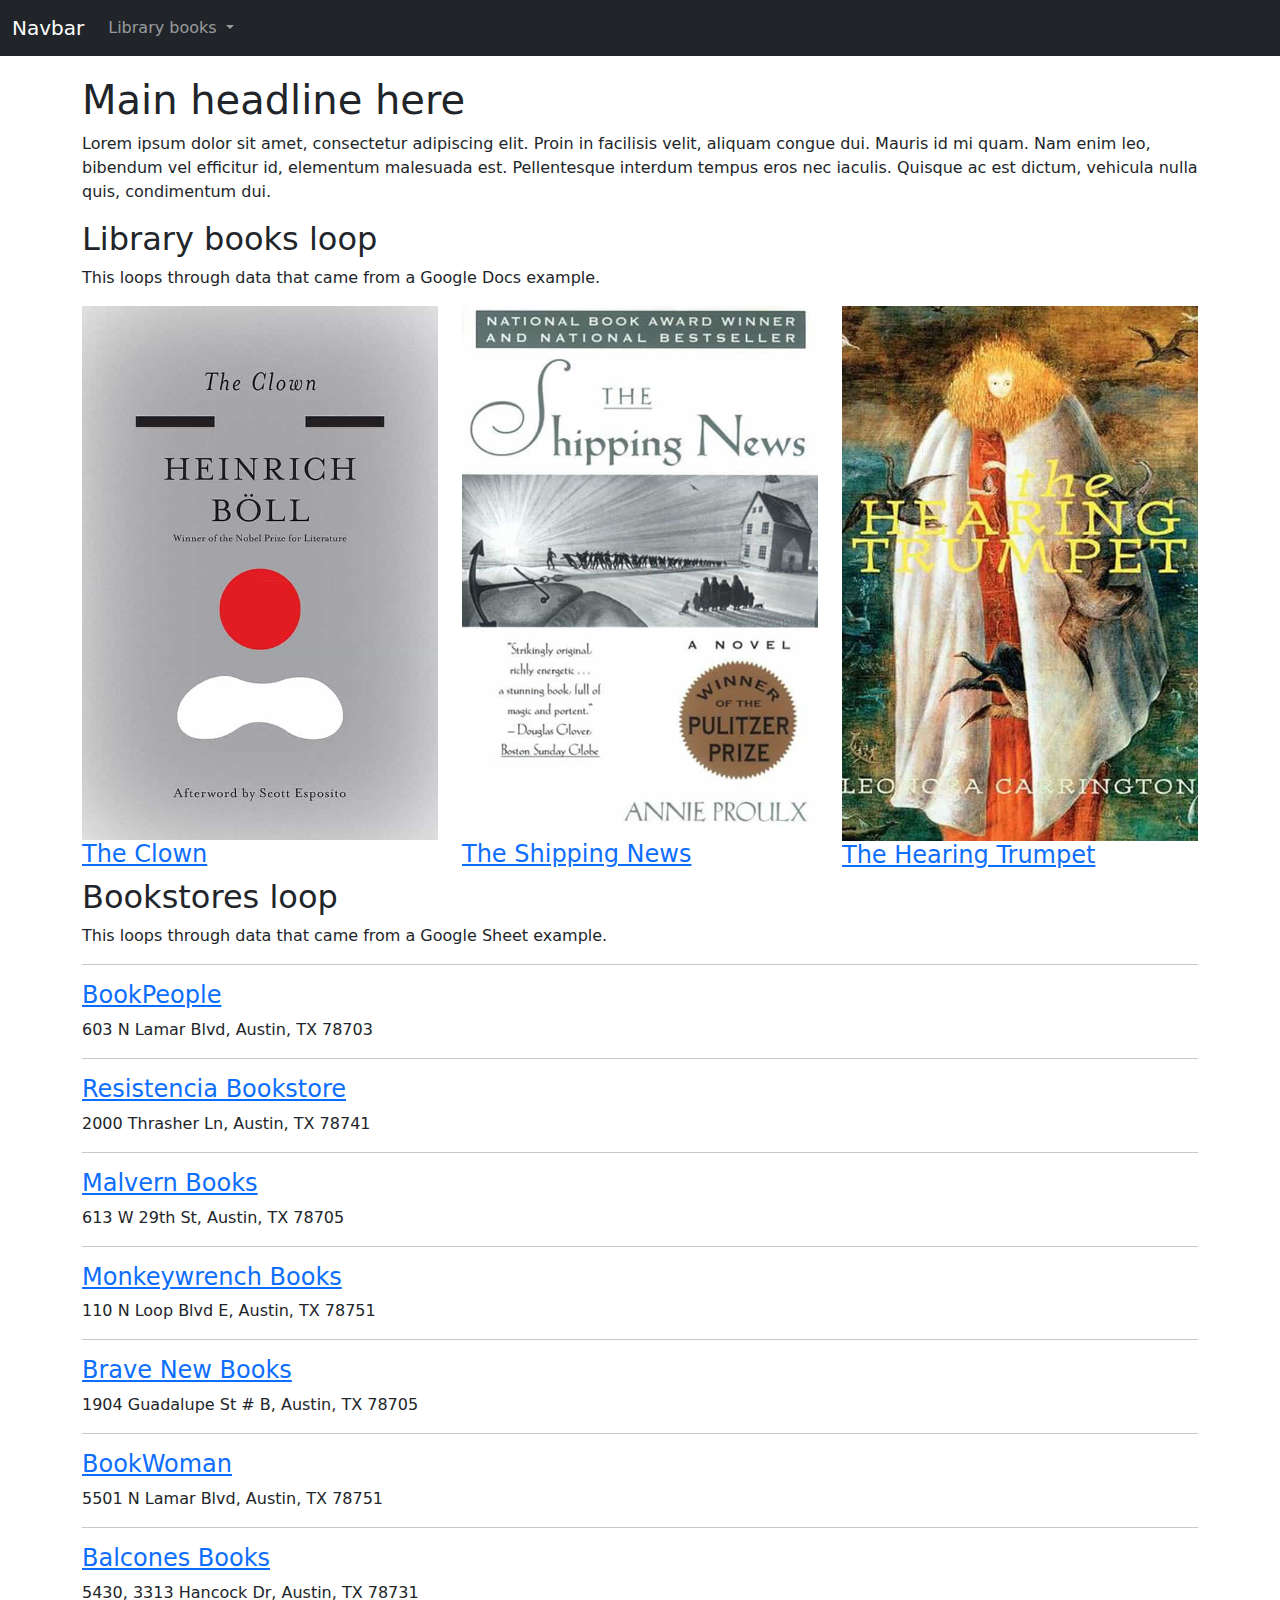
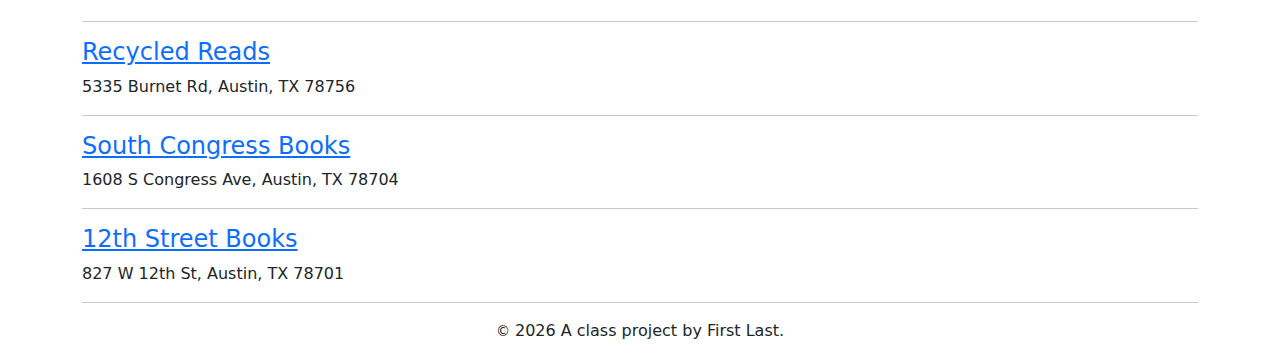
==== docs/index.html @ 41bb50f3 "Initial commit" ====
<!DOCTYPE html>
<html lang="en">
  <!-- A Intro to Coding for Journalists class project -->
  <head>
    <title>Index page title</title>
    <meta
      name="description"
      content="The index search description for this page goes here."
    />
    <meta charset="utf-8" />
    <meta http-equiv="X-UA-Compatible" content="IE=edge" />
    <meta
      name="viewport"
      content="width=device-width, initial-scale=1, maximum-scale=1"
    />
    <link rel="stylesheet" href="css/main.css" />
  </head>
  <body>
    <nav class="navbar navbar-expand-lg bg-dark" data-bs-theme="dark">
      <div class="container-fluid">
        <a class="navbar-brand" href="index.html">Navbar</a>
        <button
          class="navbar-toggler"
          type="button"
          data-bs-toggle="collapse"
          data-bs-target="#navbarNavDropdown"
          aria-controls="navbarNavDropdown"
          aria-expanded="false"
          aria-label="Toggle navigation"
        >
          <span class="navbar-toggler-icon"></span>
        </button>
        <div class="collapse navbar-collapse" id="navbarNavDropdown">
          <ul class="navbar-nav">
            <li class="nav-item dropdown">
              <a
                class="nav-link dropdown-toggle"
                href="#"
                id="navbarDropdownMenuLink"
                role="button"
                data-bs-toggle="dropdown"
                aria-expanded="false"
              >
                Library books
              </a>
              <ul
                class="dropdown-menu"
                aria-labelledby="navbarDropdownMenuLink"
              >
                <li>
                  <a class="dropdown-item" href="books/the-clown.html"
                    >The Clown</a
                  >
                </li>

                <li>
                  <a class="dropdown-item" href="books/the-shipping-news.html"
                    >The Shipping News</a
                  >
                </li>

                <li>
                  <a class="dropdown-item" href="books/the-hearing-trumpet.html"
                    >The Hearing Trumpet</a
                  >
                </li>
              </ul>
            </li>
          </ul>
        </div>
      </div>
    </nav>

    <div class="container">
      <h1>Main headline here</h1>
      <p>
        Lorem ipsum dolor sit amet, consectetur adipiscing elit. Proin in
        facilisis velit, aliquam congue dui. Mauris id mi quam. Nam enim leo,
        bibendum vel efficitur id, elementum malesuada est. Pellentesque
        interdum tempus eros nec iaculis. Quisque ac est dictum, vehicula nulla
        quis, condimentum dui.
      </p>
      <h2>Library books loop</h2>
      <p>This loops through data that came from a Google Docs example.</p>
      <div class="row">
        <div class="col">
          <img src="img/the-clown.jpg" alt="" class="img-fluid" />
          <h3><a href="books/the-clown.html">The Clown</a></h3>
        </div>

        <div class="col">
          <img src="img/the-shipping-news.jpg" alt="" class="img-fluid" />
          <h3><a href="books/the-shipping-news.html">The Shipping News</a></h3>
        </div>

        <div class="col">
          <img src="img/the-hearing-trumpet.jpg" alt="" class="img-fluid" />
          <h3>
            <a href="books/the-hearing-trumpet.html">The Hearing Trumpet</a>
          </h3>
        </div>
      </div>
      <h2>Bookstores loop</h2>
      <p>This loops through data that came from a Google Sheet example.</p>
      <hr />

      <h3>
        <a href="https://www.bookpeople.com/" target="_blank">BookPeople</a>
      </h3>
      <p>603 N Lamar Blvd, Austin, TX 78703</p>
      <hr />

      <h3>
        <a href="https://www.resistenciabooks.com/" target="_blank"
          >Resistencia Bookstore</a
        >
      </h3>
      <p>2000 Thrasher Ln, Austin, TX 78741</p>
      <hr />

      <h3>
        <a href="http://malvernbooks.com/" target="_blank">Malvern Books</a>
      </h3>
      <p>613 W 29th St, Austin, TX 78705</p>
      <hr />

      <h3>
        <a href="https://www.monkeywrenchbooks.org/" target="_blank"
          >Monkeywrench Books</a
        >
      </h3>
      <p>110 N Loop Blvd E, Austin, TX 78751</p>
      <hr />

      <h3>
        <a href="https://www.facebook.com/bravenewbookstore/" target="_blank"
          >Brave New Books</a
        >
      </h3>
      <p>1904 Guadalupe St # B, Austin, TX 78705</p>
      <hr />

      <h3>
        <a href="https://www.ebookwoman.com/" target="_blank">BookWoman</a>
      </h3>
      <p>5501 N Lamar Blvd, Austin, TX 78751</p>
      <hr />

      <h3>
        <a href="https://balconesbooks.com/" target="_blank">Balcones Books</a>
      </h3>
      <p>5430, 3313 Hancock Dr, Austin, TX 78731</p>
      <hr />

      <h3>
        <a href="http://library.austintexas.gov/recycled-reads" target="_blank"
          >Recycled Reads</a
        >
      </h3>
      <p>5335 Burnet Rd, Austin, TX 78756</p>
      <hr />

      <h3>
        <a href="https://southcongressbooks.com/" target="_blank"
          >South Congress Books</a
        >
      </h3>
      <p>1608 S Congress Ave, Austin, TX 78704</p>
      <hr />

      <h3>
        <a href="https://www.12thstreetbooks.com/" target="_blank"
          >12th Street Books</a
        >
      </h3>
      <p>827 W 12th St, Austin, TX 78701</p>
      <hr />
    </div>

    <footer>
      <p id="legal" class="center-block text-center">
        <small>&copy;</small> <span class="copyright-year"></span>
        A class project by First Last.
      </p>
    </footer>

    <script src="js/jquery.js"></script>
    <script src="js/bootstrap.bundle.min.js"></script>
    <script src="js/scripts.js"></script>
  </body>
</html>
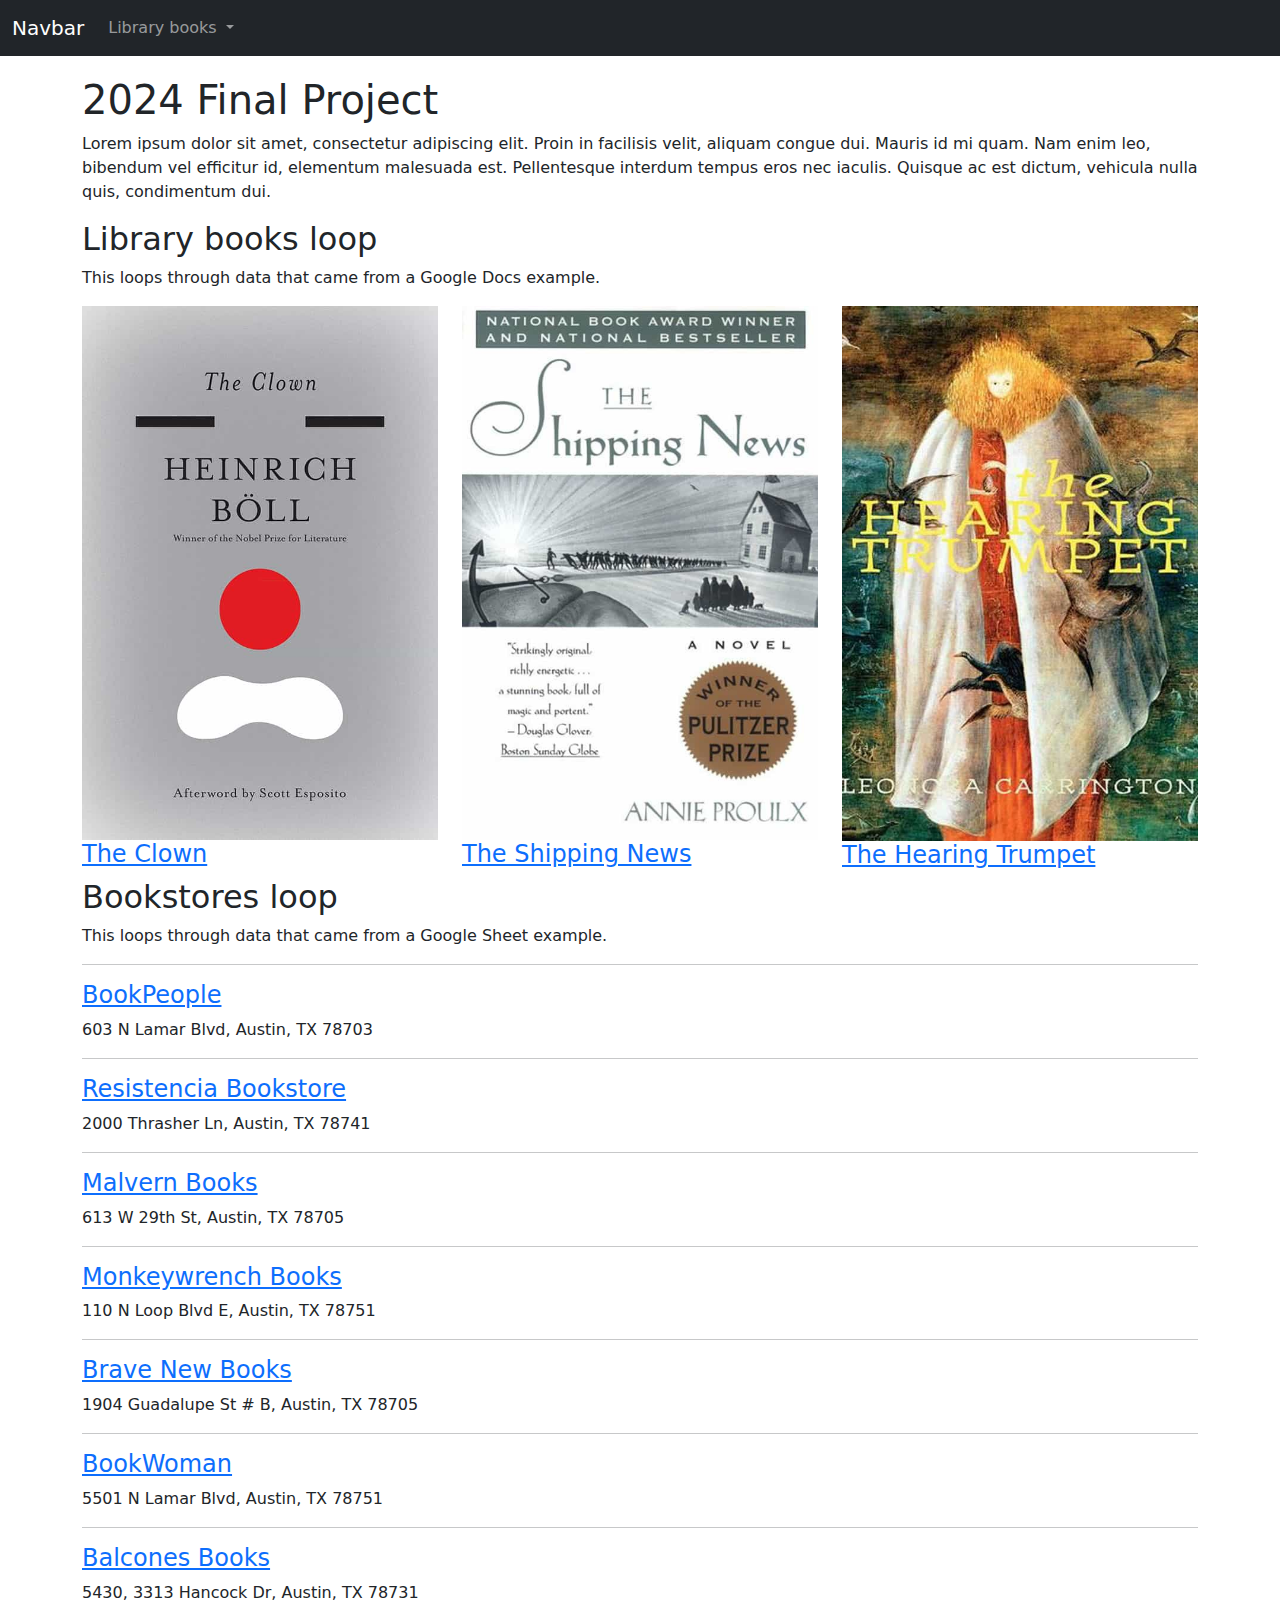
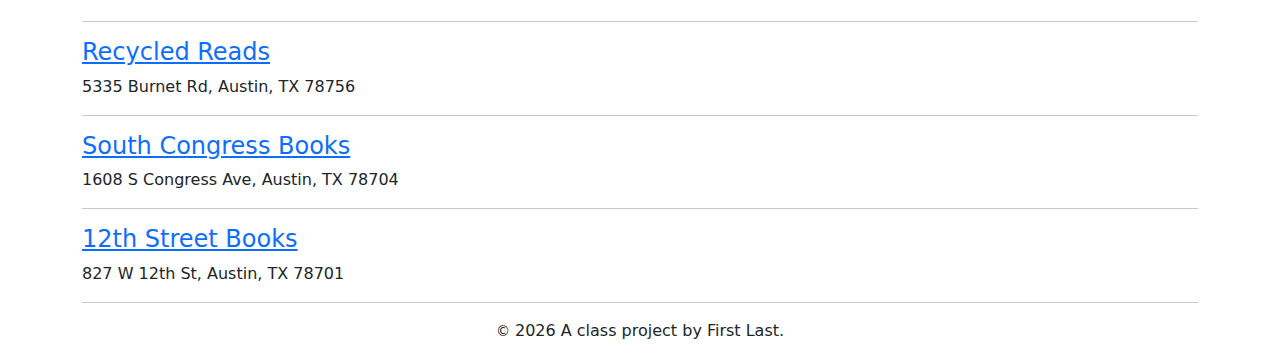
==== commit 7fc147ee: "My updated changes" ====
--- a/docs/index.html
+++ b/docs/index.html
@@ -72,7 +72,7 @@
     </nav>
 
     <div class="container">
-      <h1>Main headline here</h1>
+      <h1>2024 Final Project</h1>
       <p>
         Lorem ipsum dolor sit amet, consectetur adipiscing elit. Proin in
         facilisis velit, aliquam congue dui. Mauris id mi quam. Nam enim leo,
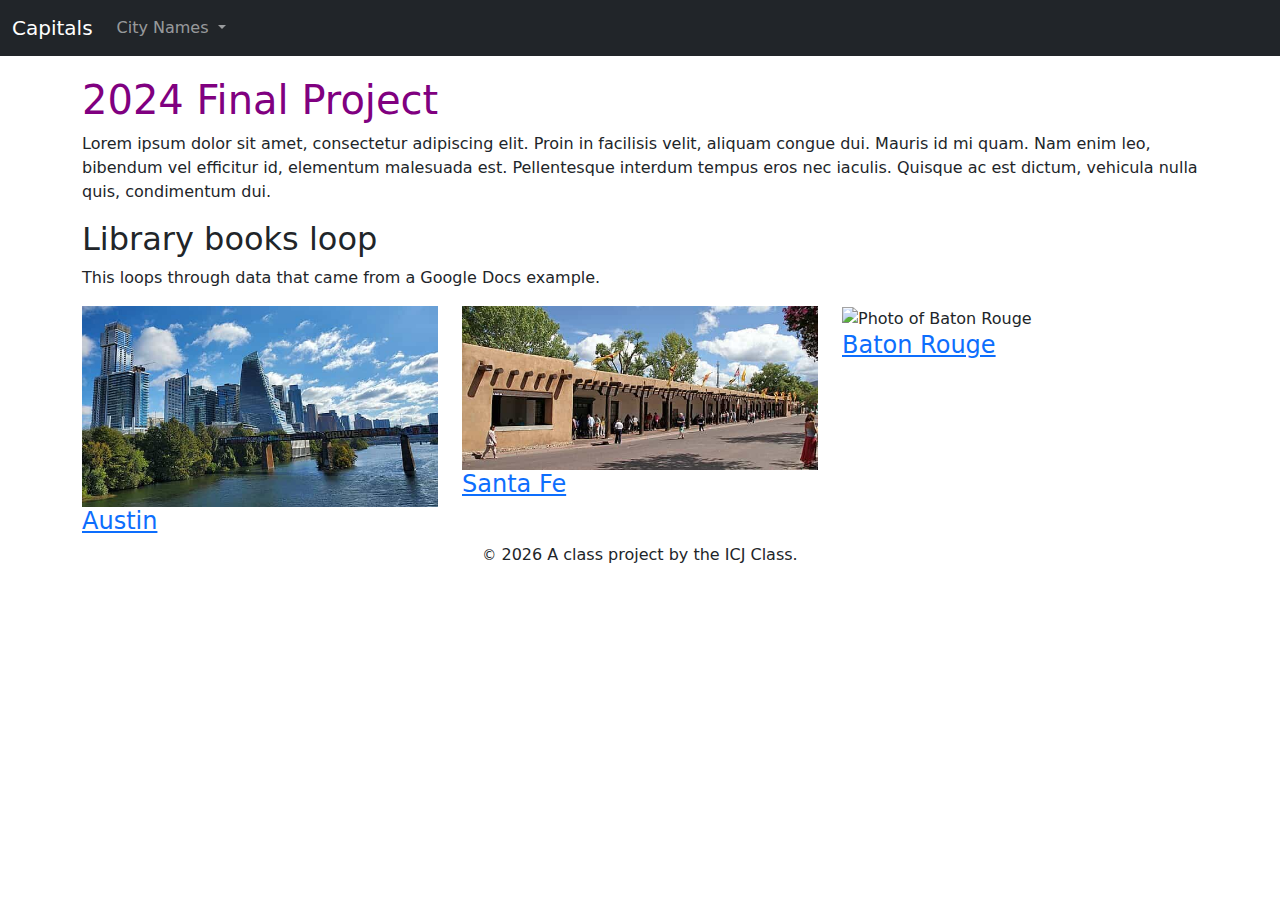
==== commit 5fe6609b: "Made my final project" ====
--- a/docs/index.html
+++ b/docs/index.html
@@ -1,191 +1,79 @@
-<!DOCTYPE html>
+<!doctype html>
 <html lang="en">
   <!-- A Intro to Coding for Journalists class project -->
   <head>
-    <title>Index page title</title>
-    <meta
-      name="description"
-      content="The index search description for this page goes here."
-    />
-    <meta charset="utf-8" />
-    <meta http-equiv="X-UA-Compatible" content="IE=edge" />
-    <meta
-      name="viewport"
-      content="width=device-width, initial-scale=1, maximum-scale=1"
-    />
-    <link rel="stylesheet" href="css/main.css" />
+    <title>ICJ Final Project 2024</title>
+    <meta name="description" content="The index search description for this page goes here.">
+    <meta charset="utf-8">
+    <meta http-equiv="X-UA-Compatible" content="IE=edge"/>
+    <meta name="viewport" content="width=device-width, initial-scale=1, maximum-scale=1">
+    <link rel="stylesheet" href="css/main.css">
   </head>
   <body>
     <nav class="navbar navbar-expand-lg bg-dark" data-bs-theme="dark">
-      <div class="container-fluid">
-        <a class="navbar-brand" href="index.html">Navbar</a>
-        <button
-          class="navbar-toggler"
-          type="button"
-          data-bs-toggle="collapse"
-          data-bs-target="#navbarNavDropdown"
-          aria-controls="navbarNavDropdown"
-          aria-expanded="false"
-          aria-label="Toggle navigation"
-        >
-          <span class="navbar-toggler-icon"></span>
-        </button>
-        <div class="collapse navbar-collapse" id="navbarNavDropdown">
-          <ul class="navbar-nav">
-            <li class="nav-item dropdown">
-              <a
-                class="nav-link dropdown-toggle"
-                href="#"
-                id="navbarDropdownMenuLink"
-                role="button"
-                data-bs-toggle="dropdown"
-                aria-expanded="false"
-              >
-                Library books
-              </a>
-              <ul
-                class="dropdown-menu"
-                aria-labelledby="navbarDropdownMenuLink"
-              >
-                <li>
-                  <a class="dropdown-item" href="books/the-clown.html"
-                    >The Clown</a
-                  >
-                </li>
+  <div class="container-fluid">
+    <a class="navbar-brand" href="index.html">Capitals</a>
+    <button class="navbar-toggler" type="button" data-bs-toggle="collapse" data-bs-target="#navbarNavDropdown" aria-controls="navbarNavDropdown" aria-expanded="false" aria-label="Toggle navigation">
+      <span class="navbar-toggler-icon"></span>
+    </button>
+    <div class="collapse navbar-collapse" id="navbarNavDropdown">
+      <ul class="navbar-nav">
+        <li class="nav-item dropdown">
+          <a class="nav-link dropdown-toggle" href="#" id="navbarDropdownMenuLink" role="button" data-bs-toggle="dropdown" aria-expanded="false">
+            City Names
+          </a>
+          <ul class="dropdown-menu" aria-labelledby="navbarDropdownMenuLink">
+            
+            <li><a class="dropdown-item" href="capitals/austin.html">Austin</a></li>
+            
+            <li><a class="dropdown-item" href="capitals/santa-fe.html">Santa Fe</a></li>
+            
+            <li><a class="dropdown-item" href="capitals/baton-rouge.html">Baton Rouge</a></li>
+            
+          </ul>
+        </li>
+      </ul>
+    </div>
+  </div>
+</nav>
 
-                <li>
-                  <a class="dropdown-item" href="books/the-shipping-news.html"
-                    >The Shipping News</a
-                  >
-                </li>
+    
+<div class="container">
+  <h1>2024 Final Project</h1>
+  <p>Lorem ipsum dolor sit amet, consectetur adipiscing elit. Proin in facilisis velit, aliquam congue dui. Mauris id mi quam. Nam enim leo, bibendum vel efficitur id, elementum malesuada est. Pellentesque interdum tempus eros nec iaculis. Quisque ac est dictum, vehicula nulla quis, condimentum dui.</p>
+  <h2>Library books loop</h2>
+  <p>This loops through data that came from a Google Docs example.</p>
+  <div class="row">
+    
+      <div class="col">
+        <img src="img/austin.jpg" alt="Photo of Austin" class="img-fluid">
+        <h3><a href="capitals/austin.html">Austin</a></h3>
+      </div>
+    
+      <div class="col">
+        <img src="img/640px-Palace_of_the_Governors.jpg" alt="Photo of Santa Fe" class="img-fluid">
+        <h3><a href="capitals/santa-fe.html">Santa Fe</a></h3>
+      </div>
+    
+      <div class="col">
+        <img src="img/batonrouge.jpg" alt="Photo of Baton Rouge" class="img-fluid">
+        <h3><a href="capitals/baton-rouge.html">Baton Rouge</a></h3>
+      </div>
+    
+  </div>
+</div>
 
-                <li>
-                  <a class="dropdown-item" href="books/the-hearing-trumpet.html"
-                    >The Hearing Trumpet</a
-                  >
-                </li>
-              </ul>
-            </li>
-          </ul>
-        </div>
-      </div>
-    </nav>
-
-    <div class="container">
-      <h1>2024 Final Project</h1>
-      <p>
-        Lorem ipsum dolor sit amet, consectetur adipiscing elit. Proin in
-        facilisis velit, aliquam congue dui. Mauris id mi quam. Nam enim leo,
-        bibendum vel efficitur id, elementum malesuada est. Pellentesque
-        interdum tempus eros nec iaculis. Quisque ac est dictum, vehicula nulla
-        quis, condimentum dui.
-      </p>
-      <h2>Library books loop</h2>
-      <p>This loops through data that came from a Google Docs example.</p>
-      <div class="row">
-        <div class="col">
-          <img src="img/the-clown.jpg" alt="" class="img-fluid" />
-          <h3><a href="books/the-clown.html">The Clown</a></h3>
-        </div>
-
-        <div class="col">
-          <img src="img/the-shipping-news.jpg" alt="" class="img-fluid" />
-          <h3><a href="books/the-shipping-news.html">The Shipping News</a></h3>
-        </div>
-
-        <div class="col">
-          <img src="img/the-hearing-trumpet.jpg" alt="" class="img-fluid" />
-          <h3>
-            <a href="books/the-hearing-trumpet.html">The Hearing Trumpet</a>
-          </h3>
-        </div>
-      </div>
-      <h2>Bookstores loop</h2>
-      <p>This loops through data that came from a Google Sheet example.</p>
-      <hr />
-
-      <h3>
-        <a href="https://www.bookpeople.com/" target="_blank">BookPeople</a>
-      </h3>
-      <p>603 N Lamar Blvd, Austin, TX 78703</p>
-      <hr />
-
-      <h3>
-        <a href="https://www.resistenciabooks.com/" target="_blank"
-          >Resistencia Bookstore</a
-        >
-      </h3>
-      <p>2000 Thrasher Ln, Austin, TX 78741</p>
-      <hr />
-
-      <h3>
-        <a href="http://malvernbooks.com/" target="_blank">Malvern Books</a>
-      </h3>
-      <p>613 W 29th St, Austin, TX 78705</p>
-      <hr />
-
-      <h3>
-        <a href="https://www.monkeywrenchbooks.org/" target="_blank"
-          >Monkeywrench Books</a
-        >
-      </h3>
-      <p>110 N Loop Blvd E, Austin, TX 78751</p>
-      <hr />
-
-      <h3>
-        <a href="https://www.facebook.com/bravenewbookstore/" target="_blank"
-          >Brave New Books</a
-        >
-      </h3>
-      <p>1904 Guadalupe St # B, Austin, TX 78705</p>
-      <hr />
-
-      <h3>
-        <a href="https://www.ebookwoman.com/" target="_blank">BookWoman</a>
-      </h3>
-      <p>5501 N Lamar Blvd, Austin, TX 78751</p>
-      <hr />
-
-      <h3>
-        <a href="https://balconesbooks.com/" target="_blank">Balcones Books</a>
-      </h3>
-      <p>5430, 3313 Hancock Dr, Austin, TX 78731</p>
-      <hr />
-
-      <h3>
-        <a href="http://library.austintexas.gov/recycled-reads" target="_blank"
-          >Recycled Reads</a
-        >
-      </h3>
-      <p>5335 Burnet Rd, Austin, TX 78756</p>
-      <hr />
-
-      <h3>
-        <a href="https://southcongressbooks.com/" target="_blank"
-          >South Congress Books</a
-        >
-      </h3>
-      <p>1608 S Congress Ave, Austin, TX 78704</p>
-      <hr />
-
-      <h3>
-        <a href="https://www.12thstreetbooks.com/" target="_blank"
-          >12th Street Books</a
-        >
-      </h3>
-      <p>827 W 12th St, Austin, TX 78701</p>
-      <hr />
-    </div>
 
     <footer>
-      <p id="legal" class="center-block text-center">
-        <small>&copy;</small> <span class="copyright-year"></span>
-        A class project by First Last.
-      </p>
-    </footer>
+<p id="legal" class="center-block text-center">
+  <small>&copy;</small> <span class="copyright-year"></span>
+  A class project by the ICJ Class.
+</p>
+</footer>
+
 
     <script src="js/jquery.js"></script>
     <script src="js/bootstrap.bundle.min.js"></script>
     <script src="js/scripts.js"></script>
   </body>
-</html>
+</html>--- a/docs/css/main.css
+++ b/docs/css/main.css
@@ -3,5 +3,5 @@
  * Bootstrap  v5.3.1 (https://getbootstrap.com/)
  * Copyright 2011-2023 The Bootstrap Authors
  * Licensed under MIT (https://github.com/twbs/bootstrap/blob/main/LICENSE)
- */:root,[data-bs-theme=light]{--bs-blue:#0d6efd;--bs-indigo:#6610f2;--bs-purple:#6f42c1;--bs-pink:#d63384;--bs-red:#dc3545;--bs-orange:#fd7e14;--bs-yellow:#ffc107;--bs-green:#198754;--bs-teal:#20c997;--bs-cyan:#0dcaf0;--bs-black:#000;--bs-white:#fff;--bs-gray:#6c757d;--bs-gray-dark:#343a40;--bs-gray-100:#f8f9fa;--bs-gray-200:#e9ecef;--bs-gray-300:#dee2e6;--bs-gray-400:#ced4da;--bs-gray-500:#adb5bd;--bs-gray-600:#6c757d;--bs-gray-700:#495057;--bs-gray-800:#343a40;--bs-gray-900:#212529;--bs-primary:#0d6efd;--bs-secondary:#6c757d;--bs-success:#198754;--bs-info:#0dcaf0;--bs-warning:#ffc107;--bs-danger:#dc3545;--bs-light:#f8f9fa;--bs-dark:#212529;--bs-primary-rgb:13,110,253;--bs-secondary-rgb:108,117,125;--bs-success-rgb:25,135,84;--bs-info-rgb:13,202,240;--bs-warning-rgb:255,193,7;--bs-danger-rgb:220,53,69;--bs-light-rgb:248,249,250;--bs-dark-rgb:33,37,41;--bs-primary-text-emphasis:#052c65;--bs-secondary-text-emphasis:#2b2f32;--bs-success-text-emphasis:#0a3622;--bs-info-text-emphasis:#055160;--bs-warning-text-emphasis:#664d03;--bs-danger-text-emphasis:#58151c;--bs-light-text-emphasis:#495057;--bs-dark-text-emphasis:#495057;--bs-primary-bg-subtle:#cfe2ff;--bs-secondary-bg-subtle:#e2e3e5;--bs-success-bg-subtle:#d1e7dd;--bs-info-bg-subtle:#cff4fc;--bs-warning-bg-subtle:#fff3cd;--bs-danger-bg-subtle:#f8d7da;--bs-light-bg-subtle:#fcfcfd;--bs-dark-bg-subtle:#ced4da;--bs-primary-border-subtle:#9ec5fe;--bs-secondary-border-subtle:#c4c8cb;--bs-success-border-subtle:#a3cfbb;--bs-info-border-subtle:#9eeaf9;--bs-warning-border-subtle:#ffe69c;--bs-danger-border-subtle:#f1aeb5;--bs-light-border-subtle:#e9ecef;--bs-dark-border-subtle:#adb5bd;--bs-white-rgb:255,255,255;--bs-black-rgb:0,0,0;--bs-font-sans-serif:system-ui,-apple-system,"Segoe UI",Roboto,"Helvetica Neue","Noto Sans","Liberation Sans",Arial,sans-serif,"Apple Color Emoji","Segoe UI Emoji","Segoe UI Symbol","Noto Color Emoji";--bs-font-monospace:SFMono-Regular,Menlo,Monaco,Consolas,"Liberation Mono","Courier New",monospace;--bs-gradient:linear-gradient(180deg,hsla(0,0%,100%,.15),hsla(0,0%,100%,0));--bs-body-font-family:var(--bs-font-sans-serif);--bs-body-font-size:1rem;--bs-body-font-weight:400;--bs-body-line-height:1.5;--bs-body-color:#212529;--bs-body-color-rgb:33,37,41;--bs-body-bg:#fff;--bs-body-bg-rgb:255,255,255;--bs-emphasis-color:#000;--bs-emphasis-color-rgb:0,0,0;--bs-secondary-color:rgba(33,37,41,.75);--bs-secondary-color-rgb:33,37,41;--bs-secondary-bg:#e9ecef;--bs-secondary-bg-rgb:233,236,239;--bs-tertiary-color:rgba(33,37,41,.5);--bs-tertiary-color-rgb:33,37,41;--bs-tertiary-bg:#f8f9fa;--bs-tertiary-bg-rgb:248,249,250;--bs-heading-color:inherit;--bs-link-color:#0d6efd;--bs-link-color-rgb:13,110,253;--bs-link-decoration:underline;--bs-link-hover-color:#0a58ca;--bs-link-hover-color-rgb:10,88,202;--bs-code-color:#d63384;--bs-highlight-bg:#fff3cd;--bs-border-width:1px;--bs-border-style:solid;--bs-border-color:#dee2e6;--bs-border-color-translucent:rgba(0,0,0,.175);--bs-border-radius:0.375rem;--bs-border-radius-sm:0.25rem;--bs-border-radius-lg:0.5rem;--bs-border-radius-xl:1rem;--bs-border-radius-xxl:2rem;--bs-border-radius-2xl:var(--bs-border-radius-xxl);--bs-border-radius-pill:50rem;--bs-box-shadow:0 0.5rem 1rem rgba(0,0,0,.15);--bs-box-shadow-sm:0 0.125rem 0.25rem rgba(0,0,0,.075);--bs-box-shadow-lg:0 1rem 3rem rgba(0,0,0,.175);--bs-box-shadow-inset:inset 0 1px 2px rgba(0,0,0,.075);--bs-focus-ring-width:0.25rem;--bs-focus-ring-opacity:0.25;--bs-focus-ring-color:rgba(13,110,253,.25);--bs-form-valid-color:#198754;--bs-form-valid-border-color:#198754;--bs-form-invalid-color:#dc3545;--bs-form-invalid-border-color:#dc3545}[data-bs-theme=dark]{--bs-body-color:#dee2e6;--bs-body-color-rgb:222,226,230;--bs-body-bg:#212529;--bs-body-bg-rgb:33,37,41;--bs-emphasis-color:#fff;--bs-emphasis-color-rgb:255,255,255;--bs-secondary-color:rgba(222,226,230,.75);--bs-secondary-color-rgb:222,226,230;--bs-secondary-bg:#343a40;--bs-secondary-bg-rgb:52,58,64;--bs-tertiary-color:rgba(222,226,230,.5);--bs-tertiary-color-rgb:222,226,230;--bs-tertiary-bg:#2b3035;--bs-tertiary-bg-rgb:43,48,53;--bs-primary-text-emphasis:#6ea8fe;--bs-secondary-text-emphasis:#a7acb1;--bs-success-text-emphasis:#75b798;--bs-info-text-emphasis:#6edff6;--bs-warning-text-emphasis:#ffda6a;--bs-danger-text-emphasis:#ea868f;--bs-light-text-emphasis:#f8f9fa;--bs-dark-text-emphasis:#dee2e6;--bs-primary-bg-subtle:#031633;--bs-secondary-bg-subtle:#161719;--bs-success-bg-subtle:#051b11;--bs-info-bg-subtle:#032830;--bs-warning-bg-subtle:#332701;--bs-danger-bg-subtle:#2c0b0e;--bs-light-bg-subtle:#343a40;--bs-dark-bg-subtle:#1a1d20;--bs-primary-border-subtle:#084298;--bs-secondary-border-subtle:#41464b;--bs-success-border-subtle:#0f5132;--bs-info-border-subtle:#087990;--bs-warning-border-subtle:#997404;--bs-danger-border-subtle:#842029;--bs-light-border-subtle:#495057;--bs-dark-border-subtle:#343a40;--bs-heading-color:inherit;--bs-link-color:#6ea8fe;--bs-link-hover-color:#8bb9fe;--bs-link-color-rgb:110,168,254;--bs-link-hover-color-rgb:139,185,254;--bs-code-color:#e685b5;--bs-border-color:#495057;--bs-border-color-translucent:hsla(0,0%,100%,.15);--bs-form-valid-color:#75b798;--bs-form-valid-border-color:#75b798;--bs-form-invalid-color:#ea868f;--bs-form-invalid-border-color:#ea868f;color-scheme:dark}*,:after,:before{box-sizing:border-box}@media (prefers-reduced-motion:no-preference){:root{scroll-behavior:smooth}}body{-webkit-text-size-adjust:100%;-webkit-tap-highlight-color:rgba(0,0,0,0);background-color:var(--bs-body-bg);color:var(--bs-body-color);font-family:var(--bs-body-font-family);font-size:var(--bs-body-font-size);font-weight:var(--bs-body-font-weight);line-height:var(--bs-body-line-height);margin:0;text-align:var(--bs-body-text-align)}hr{border:0;border-top:var(--bs-border-width) solid;color:inherit;margin:1rem 0;opacity:.25}.h1,.h2,.h3,.h4,.h5,.h6,h1,h2,h3,h4,h5,h6{color:var(--bs-heading-color);font-weight:500;line-height:1.2;margin-bottom:.5rem;margin-top:0}.h1,h1{font-size:calc(1.375rem + 1.5vw)}@media (min-width:1200px){.h1,h1{font-size:2.5rem}}.h2,h2{font-size:calc(1.325rem + .9vw)}@media (min-width:1200px){.h2,h2{font-size:2rem}}.h3,h3{font-size:calc(1.3rem + .6vw)}@media (min-width:1200px){.h3,h3{font-size:1.75rem}}.h4,h4{font-size:calc(1.275rem + .3vw)}@media (min-width:1200px){.h4,h4{font-size:1.5rem}}.h5,h5{font-size:1.25rem}.h6,h6{font-size:1rem}p{margin-bottom:1rem;margin-top:0}abbr[title]{cursor:help;-webkit-text-decoration:underline dotted;text-decoration:underline dotted;-webkit-text-decoration-skip-ink:none;text-decoration-skip-ink:none}address{font-style:normal;line-height:inherit;margin-bottom:1rem}ol,ul{padding-left:2rem}dl,ol,ul{margin-bottom:1rem;margin-top:0}ol ol,ol ul,ul ol,ul ul{margin-bottom:0}dt{font-weight:700}dd{margin-bottom:.5rem;margin-left:0}blockquote{margin:0 0 1rem}b,strong{font-weight:bolder}.small,small{font-size:.875em}.mark,mark{background-color:var(--bs-highlight-bg);padding:.1875em}sub,sup{font-size:.75em;line-height:0;position:relative;vertical-align:baseline}sub{bottom:-.25em}sup{top:-.5em}a{color:rgba(var(--bs-link-color-rgb),var(--bs-link-opacity,1));text-decoration:underline}a:hover{--bs-link-color-rgb:var(--bs-link-hover-color-rgb)}a:not([href]):not([class]),a:not([href]):not([class]):hover{color:inherit;text-decoration:none}code,kbd,pre,samp{font-family:var(--bs-font-monospace);font-size:1em}pre{display:block;font-size:.875em;margin-bottom:1rem;margin-top:0;overflow:auto}pre code{color:inherit;font-size:inherit;word-break:normal}code{word-wrap:break-word;color:var(--bs-code-color);font-size:.875em}a>code{color:inherit}kbd{background-color:var(--bs-body-color);border-radius:.25rem;color:var(--bs-body-bg);font-size:.875em;padding:.1875rem .375rem}kbd kbd{font-size:1em;padding:0}figure{margin:0 0 1rem}img,svg{vertical-align:middle}table{border-collapse:collapse;caption-side:bottom}caption{color:var(--bs-secondary-color);padding-bottom:.5rem;padding-top:.5rem;text-align:left}th{text-align:inherit;text-align:-webkit-match-parent}tbody,td,tfoot,th,thead,tr{border:0 solid;border-color:inherit}label{display:inline-block}button{border-radius:0}button:focus:not(:focus-visible){outline:0}button,input,optgroup,select,textarea{font-family:inherit;font-size:inherit;line-height:inherit;margin:0}button,select{text-transform:none}[role=button]{cursor:pointer}select{word-wrap:normal}select:disabled{opacity:1}[list]:not([type=date]):not([type=datetime-local]):not([type=month]):not([type=week]):not([type=time])::-webkit-calendar-picker-indicator{display:none!important}[type=button],[type=reset],[type=submit],button{-webkit-appearance:button}[type=button]:not(:disabled),[type=reset]:not(:disabled),[type=submit]:not(:disabled),button:not(:disabled){cursor:pointer}::-moz-focus-inner{border-style:none;padding:0}textarea{resize:vertical}fieldset{border:0;margin:0;min-width:0;padding:0}legend{float:left;font-size:calc(1.275rem + .3vw);line-height:inherit;margin-bottom:.5rem;padding:0;width:100%}@media (min-width:1200px){legend{font-size:1.5rem}}legend+*{clear:left}::-webkit-datetime-edit-day-field,::-webkit-datetime-edit-fields-wrapper,::-webkit-datetime-edit-hour-field,::-webkit-datetime-edit-minute,::-webkit-datetime-edit-month-field,::-webkit-datetime-edit-text,::-webkit-datetime-edit-year-field{padding:0}::-webkit-inner-spin-button{height:auto}[type=search]{-webkit-appearance:textfield;outline-offset:-2px}::-webkit-search-decoration{-webkit-appearance:none}::-webkit-color-swatch-wrapper{padding:0}::-webkit-file-upload-button{-webkit-appearance:button;font:inherit}::file-selector-button{-webkit-appearance:button;font:inherit}output{display:inline-block}iframe{border:0}summary{cursor:pointer;display:list-item}progress{vertical-align:baseline}[hidden]{display:none!important}.lead{font-size:1.25rem;font-weight:300}.display-1{font-size:calc(1.625rem + 4.5vw);font-weight:300;line-height:1.2}@media (min-width:1200px){.display-1{font-size:5rem}}.display-2{font-size:calc(1.575rem + 3.9vw);font-weight:300;line-height:1.2}@media (min-width:1200px){.display-2{font-size:4.5rem}}.display-3{font-size:calc(1.525rem + 3.3vw);font-weight:300;line-height:1.2}@media (min-width:1200px){.display-3{font-size:4rem}}.display-4{font-size:calc(1.475rem + 2.7vw);font-weight:300;line-height:1.2}@media (min-width:1200px){.display-4{font-size:3.5rem}}.display-5{font-size:calc(1.425rem + 2.1vw);font-weight:300;line-height:1.2}@media (min-width:1200px){.display-5{font-size:3rem}}.display-6{font-size:calc(1.375rem + 1.5vw);font-weight:300;line-height:1.2}@media (min-width:1200px){.display-6{font-size:2.5rem}}.list-inline,.list-unstyled{list-style:none;padding-left:0}.list-inline-item{display:inline-block}.list-inline-item:not(:last-child){margin-right:.5rem}.initialism{font-size:.875em;text-transform:uppercase}.blockquote{font-size:1.25rem;margin-bottom:1rem}.blockquote>:last-child{margin-bottom:0}.blockquote-footer{color:#6c757d;font-size:.875em;margin-bottom:1rem;margin-top:-1rem}.blockquote-footer:before{content:"— "}.img-fluid,.img-thumbnail{height:auto;max-width:100%}.img-thumbnail{background-color:var(--bs-body-bg);border:var(--bs-border-width) solid var(--bs-border-color);border-radius:var(--bs-border-radius);padding:.25rem}.figure{display:inline-block}.figure-img{line-height:1;margin-bottom:.5rem}.figure-caption{color:var(--bs-secondary-color);font-size:.875em}.container,.container-fluid,.container-lg,.container-md,.container-sm,.container-xl,.container-xxl{--bs-gutter-x:1.5rem;--bs-gutter-y:0;margin-left:auto;margin-right:auto;padding-left:calc(var(--bs-gutter-x)*.5);padding-right:calc(var(--bs-gutter-x)*.5);width:100%}@media (min-width:576px){.container,.container-sm{max-width:540px}}@media (min-width:768px){.container,.container-md,.container-sm{max-width:720px}}@media (min-width:992px){.container,.container-lg,.container-md,.container-sm{max-width:960px}}@media (min-width:1200px){.container,.container-lg,.container-md,.container-sm,.container-xl{max-width:1140px}}@media (min-width:1400px){.container,.container-lg,.container-md,.container-sm,.container-xl,.container-xxl{max-width:1320px}}:root{--bs-breakpoint-xs:0;--bs-breakpoint-sm:576px;--bs-breakpoint-md:768px;--bs-breakpoint-lg:992px;--bs-breakpoint-xl:1200px;--bs-breakpoint-xxl:1400px}.row{--bs-gutter-x:1.5rem;--bs-gutter-y:0;display:-webkit-flex;display:-ms-flexbox;display:flex;-webkit-flex-wrap:wrap;-ms-flex-wrap:wrap;flex-wrap:wrap;margin-left:calc(var(--bs-gutter-x)*-.5);margin-right:calc(var(--bs-gutter-x)*-.5);margin-top:calc(var(--bs-gutter-y)*-1)}.row>*{-ms-flex-negative:0;-webkit-flex-shrink:0;flex-shrink:0;margin-top:var(--bs-gutter-y);max-width:100%;padding-left:calc(var(--bs-gutter-x)*.5);padding-right:calc(var(--bs-gutter-x)*.5);width:100%}.col{-webkit-flex:1 0 0%;-ms-flex:1 0 0%;flex:1 0 0%}.row-cols-auto>*{width:auto}.row-cols-1>*,.row-cols-auto>*{-webkit-flex:0 0 auto;-ms-flex:0 0 auto;flex:0 0 auto}.row-cols-1>*{width:100%}.row-cols-2>*{width:50%}.row-cols-2>*,.row-cols-3>*{-webkit-flex:0 0 auto;-ms-flex:0 0 auto;flex:0 0 auto}.row-cols-3>*{width:33.3333333333%}.row-cols-4>*{width:25%}.row-cols-4>*,.row-cols-5>*{-webkit-flex:0 0 auto;-ms-flex:0 0 auto;flex:0 0 auto}.row-cols-5>*{width:20%}.row-cols-6>*{width:16.6666666667%}.col-auto,.row-cols-6>*{-webkit-flex:0 0 auto;-ms-flex:0 0 auto;flex:0 0 auto}.col-auto{width:auto}.col-1{width:8.33333333%}.col-1,.col-2{-webkit-flex:0 0 auto;-ms-flex:0 0 auto;flex:0 0 auto}.col-2{width:16.66666667%}.col-3{width:25%}.col-3,.col-4{-webkit-flex:0 0 auto;-ms-flex:0 0 auto;flex:0 0 auto}.col-4{width:33.33333333%}.col-5{width:41.66666667%}.col-5,.col-6{-webkit-flex:0 0 auto;-ms-flex:0 0 auto;flex:0 0 auto}.col-6{width:50%}.col-7{width:58.33333333%}.col-7,.col-8{-webkit-flex:0 0 auto;-ms-flex:0 0 auto;flex:0 0 auto}.col-8{width:66.66666667%}.col-9{width:75%}.col-10,.col-9{-webkit-flex:0 0 auto;-ms-flex:0 0 auto;flex:0 0 auto}.col-10{width:83.33333333%}.col-11{width:91.66666667%}.col-11,.col-12{-webkit-flex:0 0 auto;-ms-flex:0 0 auto;flex:0 0 auto}.col-12{width:100%}.offset-1{margin-left:8.33333333%}.offset-2{margin-left:16.66666667%}.offset-3{margin-left:25%}.offset-4{margin-left:33.33333333%}.offset-5{margin-left:41.66666667%}.offset-6{margin-left:50%}.offset-7{margin-left:58.33333333%}.offset-8{margin-left:66.66666667%}.offset-9{margin-left:75%}.offset-10{margin-left:83.33333333%}.offset-11{margin-left:91.66666667%}.g-0,.gx-0{--bs-gutter-x:0}.g-0,.gy-0{--bs-gutter-y:0}.g-1,.gx-1{--bs-gutter-x:0.25rem}.g-1,.gy-1{--bs-gutter-y:0.25rem}.g-2,.gx-2{--bs-gutter-x:0.5rem}.g-2,.gy-2{--bs-gutter-y:0.5rem}.g-3,.gx-3{--bs-gutter-x:1rem}.g-3,.gy-3{--bs-gutter-y:1rem}.g-4,.gx-4{--bs-gutter-x:1.5rem}.g-4,.gy-4{--bs-gutter-y:1.5rem}.g-5,.gx-5{--bs-gutter-x:3rem}.g-5,.gy-5{--bs-gutter-y:3rem}@media (min-width:576px){.col-sm{-webkit-flex:1 0 0%;-ms-flex:1 0 0%;flex:1 0 0%}.row-cols-sm-auto>*{width:auto}.row-cols-sm-1>*,.row-cols-sm-auto>*{-webkit-flex:0 0 auto;-ms-flex:0 0 auto;flex:0 0 auto}.row-cols-sm-1>*{width:100%}.row-cols-sm-2>*{width:50%}.row-cols-sm-2>*,.row-cols-sm-3>*{-webkit-flex:0 0 auto;-ms-flex:0 0 auto;flex:0 0 auto}.row-cols-sm-3>*{width:33.3333333333%}.row-cols-sm-4>*{width:25%}.row-cols-sm-4>*,.row-cols-sm-5>*{-webkit-flex:0 0 auto;-ms-flex:0 0 auto;flex:0 0 auto}.row-cols-sm-5>*{width:20%}.row-cols-sm-6>*{width:16.6666666667%}.col-sm-auto,.row-cols-sm-6>*{-webkit-flex:0 0 auto;-ms-flex:0 0 auto;flex:0 0 auto}.col-sm-auto{width:auto}.col-sm-1{width:8.33333333%}.col-sm-1,.col-sm-2{-webkit-flex:0 0 auto;-ms-flex:0 0 auto;flex:0 0 auto}.col-sm-2{width:16.66666667%}.col-sm-3{width:25%}.col-sm-3,.col-sm-4{-webkit-flex:0 0 auto;-ms-flex:0 0 auto;flex:0 0 auto}.col-sm-4{width:33.33333333%}.col-sm-5{width:41.66666667%}.col-sm-5,.col-sm-6{-webkit-flex:0 0 auto;-ms-flex:0 0 auto;flex:0 0 auto}.col-sm-6{width:50%}.col-sm-7{width:58.33333333%}.col-sm-7,.col-sm-8{-webkit-flex:0 0 auto;-ms-flex:0 0 auto;flex:0 0 auto}.col-sm-8{width:66.66666667%}.col-sm-9{width:75%}.col-sm-10,.col-sm-9{-webkit-flex:0 0 auto;-ms-flex:0 0 auto;flex:0 0 auto}.col-sm-10{width:83.33333333%}.col-sm-11{width:91.66666667%}.col-sm-11,.col-sm-12{-webkit-flex:0 0 auto;-ms-flex:0 0 auto;flex:0 0 auto}.col-sm-12{width:100%}.offset-sm-0{margin-left:0}.offset-sm-1{margin-left:8.33333333%}.offset-sm-2{margin-left:16.66666667%}.offset-sm-3{margin-left:25%}.offset-sm-4{margin-left:33.33333333%}.offset-sm-5{margin-left:41.66666667%}.offset-sm-6{margin-left:50%}.offset-sm-7{margin-left:58.33333333%}.offset-sm-8{margin-left:66.66666667%}.offset-sm-9{margin-left:75%}.offset-sm-10{margin-left:83.33333333%}.offset-sm-11{margin-left:91.66666667%}.g-sm-0,.gx-sm-0{--bs-gutter-x:0}.g-sm-0,.gy-sm-0{--bs-gutter-y:0}.g-sm-1,.gx-sm-1{--bs-gutter-x:0.25rem}.g-sm-1,.gy-sm-1{--bs-gutter-y:0.25rem}.g-sm-2,.gx-sm-2{--bs-gutter-x:0.5rem}.g-sm-2,.gy-sm-2{--bs-gutter-y:0.5rem}.g-sm-3,.gx-sm-3{--bs-gutter-x:1rem}.g-sm-3,.gy-sm-3{--bs-gutter-y:1rem}.g-sm-4,.gx-sm-4{--bs-gutter-x:1.5rem}.g-sm-4,.gy-sm-4{--bs-gutter-y:1.5rem}.g-sm-5,.gx-sm-5{--bs-gutter-x:3rem}.g-sm-5,.gy-sm-5{--bs-gutter-y:3rem}}@media (min-width:768px){.col-md{-webkit-flex:1 0 0%;-ms-flex:1 0 0%;flex:1 0 0%}.row-cols-md-auto>*{width:auto}.row-cols-md-1>*,.row-cols-md-auto>*{-webkit-flex:0 0 auto;-ms-flex:0 0 auto;flex:0 0 auto}.row-cols-md-1>*{width:100%}.row-cols-md-2>*{width:50%}.row-cols-md-2>*,.row-cols-md-3>*{-webkit-flex:0 0 auto;-ms-flex:0 0 auto;flex:0 0 auto}.row-cols-md-3>*{width:33.3333333333%}.row-cols-md-4>*{width:25%}.row-cols-md-4>*,.row-cols-md-5>*{-webkit-flex:0 0 auto;-ms-flex:0 0 auto;flex:0 0 auto}.row-cols-md-5>*{width:20%}.row-cols-md-6>*{width:16.6666666667%}.col-md-auto,.row-cols-md-6>*{-webkit-flex:0 0 auto;-ms-flex:0 0 auto;flex:0 0 auto}.col-md-auto{width:auto}.col-md-1{width:8.33333333%}.col-md-1,.col-md-2{-webkit-flex:0 0 auto;-ms-flex:0 0 auto;flex:0 0 auto}.col-md-2{width:16.66666667%}.col-md-3{width:25%}.col-md-3,.col-md-4{-webkit-flex:0 0 auto;-ms-flex:0 0 auto;flex:0 0 auto}.col-md-4{width:33.33333333%}.col-md-5{width:41.66666667%}.col-md-5,.col-md-6{-webkit-flex:0 0 auto;-ms-flex:0 0 auto;flex:0 0 auto}.col-md-6{width:50%}.col-md-7{width:58.33333333%}.col-md-7,.col-md-8{-webkit-flex:0 0 auto;-ms-flex:0 0 auto;flex:0 0 auto}.col-md-8{width:66.66666667%}.col-md-9{width:75%}.col-md-10,.col-md-9{-webkit-flex:0 0 auto;-ms-flex:0 0 auto;flex:0 0 auto}.col-md-10{width:83.33333333%}.col-md-11{width:91.66666667%}.col-md-11,.col-md-12{-webkit-flex:0 0 auto;-ms-flex:0 0 auto;flex:0 0 auto}.col-md-12{width:100%}.offset-md-0{margin-left:0}.offset-md-1{margin-left:8.33333333%}.offset-md-2{margin-left:16.66666667%}.offset-md-3{margin-left:25%}.offset-md-4{margin-left:33.33333333%}.offset-md-5{margin-left:41.66666667%}.offset-md-6{margin-left:50%}.offset-md-7{margin-left:58.33333333%}.offset-md-8{margin-left:66.66666667%}.offset-md-9{margin-left:75%}.offset-md-10{margin-left:83.33333333%}.offset-md-11{margin-left:91.66666667%}.g-md-0,.gx-md-0{--bs-gutter-x:0}.g-md-0,.gy-md-0{--bs-gutter-y:0}.g-md-1,.gx-md-1{--bs-gutter-x:0.25rem}.g-md-1,.gy-md-1{--bs-gutter-y:0.25rem}.g-md-2,.gx-md-2{--bs-gutter-x:0.5rem}.g-md-2,.gy-md-2{--bs-gutter-y:0.5rem}.g-md-3,.gx-md-3{--bs-gutter-x:1rem}.g-md-3,.gy-md-3{--bs-gutter-y:1rem}.g-md-4,.gx-md-4{--bs-gutter-x:1.5rem}.g-md-4,.gy-md-4{--bs-gutter-y:1.5rem}.g-md-5,.gx-md-5{--bs-gutter-x:3rem}.g-md-5,.gy-md-5{--bs-gutter-y:3rem}}@media (min-width:992px){.col-lg{-webkit-flex:1 0 0%;-ms-flex:1 0 0%;flex:1 0 0%}.row-cols-lg-auto>*{width:auto}.row-cols-lg-1>*,.row-cols-lg-auto>*{-webkit-flex:0 0 auto;-ms-flex:0 0 auto;flex:0 0 auto}.row-cols-lg-1>*{width:100%}.row-cols-lg-2>*{width:50%}.row-cols-lg-2>*,.row-cols-lg-3>*{-webkit-flex:0 0 auto;-ms-flex:0 0 auto;flex:0 0 auto}.row-cols-lg-3>*{width:33.3333333333%}.row-cols-lg-4>*{width:25%}.row-cols-lg-4>*,.row-cols-lg-5>*{-webkit-flex:0 0 auto;-ms-flex:0 0 auto;flex:0 0 auto}.row-cols-lg-5>*{width:20%}.row-cols-lg-6>*{width:16.6666666667%}.col-lg-auto,.row-cols-lg-6>*{-webkit-flex:0 0 auto;-ms-flex:0 0 auto;flex:0 0 auto}.col-lg-auto{width:auto}.col-lg-1{width:8.33333333%}.col-lg-1,.col-lg-2{-webkit-flex:0 0 auto;-ms-flex:0 0 auto;flex:0 0 auto}.col-lg-2{width:16.66666667%}.col-lg-3{width:25%}.col-lg-3,.col-lg-4{-webkit-flex:0 0 auto;-ms-flex:0 0 auto;flex:0 0 auto}.col-lg-4{width:33.33333333%}.col-lg-5{width:41.66666667%}.col-lg-5,.col-lg-6{-webkit-flex:0 0 auto;-ms-flex:0 0 auto;flex:0 0 auto}.col-lg-6{width:50%}.col-lg-7{width:58.33333333%}.col-lg-7,.col-lg-8{-webkit-flex:0 0 auto;-ms-flex:0 0 auto;flex:0 0 auto}.col-lg-8{width:66.66666667%}.col-lg-9{width:75%}.col-lg-10,.col-lg-9{-webkit-flex:0 0 auto;-ms-flex:0 0 auto;flex:0 0 auto}.col-lg-10{width:83.33333333%}.col-lg-11{width:91.66666667%}.col-lg-11,.col-lg-12{-webkit-flex:0 0 auto;-ms-flex:0 0 auto;flex:0 0 auto}.col-lg-12{width:100%}.offset-lg-0{margin-left:0}.offset-lg-1{margin-left:8.33333333%}.offset-lg-2{margin-left:16.66666667%}.offset-lg-3{margin-left:25%}.offset-lg-4{margin-left:33.33333333%}.offset-lg-5{margin-left:41.66666667%}.offset-lg-6{margin-left:50%}.offset-lg-7{margin-left:58.33333333%}.offset-lg-8{margin-left:66.66666667%}.offset-lg-9{margin-left:75%}.offset-lg-10{margin-left:83.33333333%}.offset-lg-11{margin-left:91.66666667%}.g-lg-0,.gx-lg-0{--bs-gutter-x:0}.g-lg-0,.gy-lg-0{--bs-gutter-y:0}.g-lg-1,.gx-lg-1{--bs-gutter-x:0.25rem}.g-lg-1,.gy-lg-1{--bs-gutter-y:0.25rem}.g-lg-2,.gx-lg-2{--bs-gutter-x:0.5rem}.g-lg-2,.gy-lg-2{--bs-gutter-y:0.5rem}.g-lg-3,.gx-lg-3{--bs-gutter-x:1rem}.g-lg-3,.gy-lg-3{--bs-gutter-y:1rem}.g-lg-4,.gx-lg-4{--bs-gutter-x:1.5rem}.g-lg-4,.gy-lg-4{--bs-gutter-y:1.5rem}.g-lg-5,.gx-lg-5{--bs-gutter-x:3rem}.g-lg-5,.gy-lg-5{--bs-gutter-y:3rem}}@media (min-width:1200px){.col-xl{-webkit-flex:1 0 0%;-ms-flex:1 0 0%;flex:1 0 0%}.row-cols-xl-auto>*{width:auto}.row-cols-xl-1>*,.row-cols-xl-auto>*{-webkit-flex:0 0 auto;-ms-flex:0 0 auto;flex:0 0 auto}.row-cols-xl-1>*{width:100%}.row-cols-xl-2>*{width:50%}.row-cols-xl-2>*,.row-cols-xl-3>*{-webkit-flex:0 0 auto;-ms-flex:0 0 auto;flex:0 0 auto}.row-cols-xl-3>*{width:33.3333333333%}.row-cols-xl-4>*{width:25%}.row-cols-xl-4>*,.row-cols-xl-5>*{-webkit-flex:0 0 auto;-ms-flex:0 0 auto;flex:0 0 auto}.row-cols-xl-5>*{width:20%}.row-cols-xl-6>*{width:16.6666666667%}.col-xl-auto,.row-cols-xl-6>*{-webkit-flex:0 0 auto;-ms-flex:0 0 auto;flex:0 0 auto}.col-xl-auto{width:auto}.col-xl-1{width:8.33333333%}.col-xl-1,.col-xl-2{-webkit-flex:0 0 auto;-ms-flex:0 0 auto;flex:0 0 auto}.col-xl-2{width:16.66666667%}.col-xl-3{width:25%}.col-xl-3,.col-xl-4{-webkit-flex:0 0 auto;-ms-flex:0 0 auto;flex:0 0 auto}.col-xl-4{width:33.33333333%}.col-xl-5{width:41.66666667%}.col-xl-5,.col-xl-6{-webkit-flex:0 0 auto;-ms-flex:0 0 auto;flex:0 0 auto}.col-xl-6{width:50%}.col-xl-7{width:58.33333333%}.col-xl-7,.col-xl-8{-webkit-flex:0 0 auto;-ms-flex:0 0 auto;flex:0 0 auto}.col-xl-8{width:66.66666667%}.col-xl-9{width:75%}.col-xl-10,.col-xl-9{-webkit-flex:0 0 auto;-ms-flex:0 0 auto;flex:0 0 auto}.col-xl-10{width:83.33333333%}.col-xl-11{width:91.66666667%}.col-xl-11,.col-xl-12{-webkit-flex:0 0 auto;-ms-flex:0 0 auto;flex:0 0 auto}.col-xl-12{width:100%}.offset-xl-0{margin-left:0}.offset-xl-1{margin-left:8.33333333%}.offset-xl-2{margin-left:16.66666667%}.offset-xl-3{margin-left:25%}.offset-xl-4{margin-left:33.33333333%}.offset-xl-5{margin-left:41.66666667%}.offset-xl-6{margin-left:50%}.offset-xl-7{margin-left:58.33333333%}.offset-xl-8{margin-left:66.66666667%}.offset-xl-9{margin-left:75%}.offset-xl-10{margin-left:83.33333333%}.offset-xl-11{margin-left:91.66666667%}.g-xl-0,.gx-xl-0{--bs-gutter-x:0}.g-xl-0,.gy-xl-0{--bs-gutter-y:0}.g-xl-1,.gx-xl-1{--bs-gutter-x:0.25rem}.g-xl-1,.gy-xl-1{--bs-gutter-y:0.25rem}.g-xl-2,.gx-xl-2{--bs-gutter-x:0.5rem}.g-xl-2,.gy-xl-2{--bs-gutter-y:0.5rem}.g-xl-3,.gx-xl-3{--bs-gutter-x:1rem}.g-xl-3,.gy-xl-3{--bs-gutter-y:1rem}.g-xl-4,.gx-xl-4{--bs-gutter-x:1.5rem}.g-xl-4,.gy-xl-4{--bs-gutter-y:1.5rem}.g-xl-5,.gx-xl-5{--bs-gutter-x:3rem}.g-xl-5,.gy-xl-5{--bs-gutter-y:3rem}}@media (min-width:1400px){.col-xxl{-webkit-flex:1 0 0%;-ms-flex:1 0 0%;flex:1 0 0%}.row-cols-xxl-auto>*{width:auto}.row-cols-xxl-1>*,.row-cols-xxl-auto>*{-webkit-flex:0 0 auto;-ms-flex:0 0 auto;flex:0 0 auto}.row-cols-xxl-1>*{width:100%}.row-cols-xxl-2>*{width:50%}.row-cols-xxl-2>*,.row-cols-xxl-3>*{-webkit-flex:0 0 auto;-ms-flex:0 0 auto;flex:0 0 auto}.row-cols-xxl-3>*{width:33.3333333333%}.row-cols-xxl-4>*{width:25%}.row-cols-xxl-4>*,.row-cols-xxl-5>*{-webkit-flex:0 0 auto;-ms-flex:0 0 auto;flex:0 0 auto}.row-cols-xxl-5>*{width:20%}.row-cols-xxl-6>*{width:16.6666666667%}.col-xxl-auto,.row-cols-xxl-6>*{-webkit-flex:0 0 auto;-ms-flex:0 0 auto;flex:0 0 auto}.col-xxl-auto{width:auto}.col-xxl-1{width:8.33333333%}.col-xxl-1,.col-xxl-2{-webkit-flex:0 0 auto;-ms-flex:0 0 auto;flex:0 0 auto}.col-xxl-2{width:16.66666667%}.col-xxl-3{width:25%}.col-xxl-3,.col-xxl-4{-webkit-flex:0 0 auto;-ms-flex:0 0 auto;flex:0 0 auto}.col-xxl-4{width:33.33333333%}.col-xxl-5{width:41.66666667%}.col-xxl-5,.col-xxl-6{-webkit-flex:0 0 auto;-ms-flex:0 0 auto;flex:0 0 auto}.col-xxl-6{width:50%}.col-xxl-7{width:58.33333333%}.col-xxl-7,.col-xxl-8{-webkit-flex:0 0 auto;-ms-flex:0 0 auto;flex:0 0 auto}.col-xxl-8{width:66.66666667%}.col-xxl-9{width:75%}.col-xxl-10,.col-xxl-9{-webkit-flex:0 0 auto;-ms-flex:0 0 auto;flex:0 0 auto}.col-xxl-10{width:83.33333333%}.col-xxl-11{width:91.66666667%}.col-xxl-11,.col-xxl-12{-webkit-flex:0 0 auto;-ms-flex:0 0 auto;flex:0 0 auto}.col-xxl-12{width:100%}.offset-xxl-0{margin-left:0}.offset-xxl-1{margin-left:8.33333333%}.offset-xxl-2{margin-left:16.66666667%}.offset-xxl-3{margin-left:25%}.offset-xxl-4{margin-left:33.33333333%}.offset-xxl-5{margin-left:41.66666667%}.offset-xxl-6{margin-left:50%}.offset-xxl-7{margin-left:58.33333333%}.offset-xxl-8{margin-left:66.66666667%}.offset-xxl-9{margin-left:75%}.offset-xxl-10{margin-left:83.33333333%}.offset-xxl-11{margin-left:91.66666667%}.g-xxl-0,.gx-xxl-0{--bs-gutter-x:0}.g-xxl-0,.gy-xxl-0{--bs-gutter-y:0}.g-xxl-1,.gx-xxl-1{--bs-gutter-x:0.25rem}.g-xxl-1,.gy-xxl-1{--bs-gutter-y:0.25rem}.g-xxl-2,.gx-xxl-2{--bs-gutter-x:0.5rem}.g-xxl-2,.gy-xxl-2{--bs-gutter-y:0.5rem}.g-xxl-3,.gx-xxl-3{--bs-gutter-x:1rem}.g-xxl-3,.gy-xxl-3{--bs-gutter-y:1rem}.g-xxl-4,.gx-xxl-4{--bs-gutter-x:1.5rem}.g-xxl-4,.gy-xxl-4{--bs-gutter-y:1.5rem}.g-xxl-5,.gx-xxl-5{--bs-gutter-x:3rem}.g-xxl-5,.gy-xxl-5{--bs-gutter-y:3rem}}.table{--bs-table-color-type:initial;--bs-table-bg-type:initial;--bs-table-color-state:initial;--bs-table-bg-state:initial;--bs-table-color:var(--bs-body-color);--bs-table-bg:var(--bs-body-bg);--bs-table-border-color:var(--bs-border-color);--bs-table-accent-bg:transparent;--bs-table-striped-color:var(--bs-body-color);--bs-table-striped-bg:rgba(0,0,0,.05);--bs-table-active-color:var(--bs-body-color);--bs-table-active-bg:rgba(0,0,0,.1);--bs-table-hover-color:var(--bs-body-color);--bs-table-hover-bg:rgba(0,0,0,.075);border-color:var(--bs-table-border-color);margin-bottom:1rem;vertical-align:top;width:100%}.table>:not(caption)>*>*{background-color:var(--bs-table-bg);border-bottom-width:var(--bs-border-width);box-shadow:inset 0 0 0 9999px var(--bs-table-bg-state,var(--bs-table-bg-type,var(--bs-table-accent-bg)));color:var(--bs-table-color-state,var(--bs-table-color-type,var(--bs-table-color)));padding:.5rem}.table>tbody{vertical-align:inherit}.table>thead{vertical-align:bottom}.table-group-divider{border-top:calc(var(--bs-border-width)*2) solid}.caption-top{caption-side:top}.table-sm>:not(caption)>*>*{padding:.25rem}.table-bordered>:not(caption)>*{border-width:var(--bs-border-width) 0}.table-bordered>:not(caption)>*>*{border-width:0 var(--bs-border-width)}.table-borderless>:not(caption)>*>*{border-bottom-width:0}.table-borderless>:not(:first-child){border-top-width:0}.table-striped-columns>:not(caption)>tr>:nth-child(2n),.table-striped>tbody>tr:nth-of-type(odd)>*{--bs-table-color-type:var(--bs-table-striped-color);--bs-table-bg-type:var(--bs-table-striped-bg)}.table-active{--bs-table-color-state:var(--bs-table-active-color);--bs-table-bg-state:var(--bs-table-active-bg)}.table-hover>tbody>tr:hover>*{--bs-table-color-state:var(--bs-table-hover-color);--bs-table-bg-state:var(--bs-table-hover-bg)}.table-primary{--bs-table-color:#000;--bs-table-bg:#cfe2ff;--bs-table-border-color:#bacbe6;--bs-table-striped-bg:#c5d7f2;--bs-table-striped-color:#000;--bs-table-active-bg:#bacbe6;--bs-table-active-color:#000;--bs-table-hover-bg:#bfd1ec;--bs-table-hover-color:#000}.table-primary,.table-secondary{border-color:var(--bs-table-border-color);color:var(--bs-table-color)}.table-secondary{--bs-table-color:#000;--bs-table-bg:#e2e3e5;--bs-table-border-color:#cbccce;--bs-table-striped-bg:#d7d8da;--bs-table-striped-color:#000;--bs-table-active-bg:#cbccce;--bs-table-active-color:#000;--bs-table-hover-bg:#d1d2d4;--bs-table-hover-color:#000}.table-success{--bs-table-color:#000;--bs-table-bg:#d1e7dd;--bs-table-border-color:#bcd0c7;--bs-table-striped-bg:#c7dbd2;--bs-table-striped-color:#000;--bs-table-active-bg:#bcd0c7;--bs-table-active-color:#000;--bs-table-hover-bg:#c1d6cc;--bs-table-hover-color:#000}.table-info,.table-success{border-color:var(--bs-table-border-color);color:var(--bs-table-color)}.table-info{--bs-table-color:#000;--bs-table-bg:#cff4fc;--bs-table-border-color:#badce3;--bs-table-striped-bg:#c5e8ef;--bs-table-striped-color:#000;--bs-table-active-bg:#badce3;--bs-table-active-color:#000;--bs-table-hover-bg:#bfe2e9;--bs-table-hover-color:#000}.table-warning{--bs-table-color:#000;--bs-table-bg:#fff3cd;--bs-table-border-color:#e6dbb9;--bs-table-striped-bg:#f2e7c3;--bs-table-striped-color:#000;--bs-table-active-bg:#e6dbb9;--bs-table-active-color:#000;--bs-table-hover-bg:#ece1be;--bs-table-hover-color:#000}.table-danger,.table-warning{border-color:var(--bs-table-border-color);color:var(--bs-table-color)}.table-danger{--bs-table-color:#000;--bs-table-bg:#f8d7da;--bs-table-border-color:#dfc2c4;--bs-table-striped-bg:#eccccf;--bs-table-striped-color:#000;--bs-table-active-bg:#dfc2c4;--bs-table-active-color:#000;--bs-table-hover-bg:#e5c7ca;--bs-table-hover-color:#000}.table-light{--bs-table-color:#000;--bs-table-bg:#f8f9fa;--bs-table-border-color:#dfe0e1;--bs-table-striped-bg:#ecedee;--bs-table-striped-color:#000;--bs-table-active-bg:#dfe0e1;--bs-table-active-color:#000;--bs-table-hover-bg:#e5e6e7;--bs-table-hover-color:#000}.table-dark,.table-light{border-color:var(--bs-table-border-color);color:var(--bs-table-color)}.table-dark{--bs-table-color:#fff;--bs-table-bg:#212529;--bs-table-border-color:#373b3e;--bs-table-striped-bg:#2c3034;--bs-table-striped-color:#fff;--bs-table-active-bg:#373b3e;--bs-table-active-color:#fff;--bs-table-hover-bg:#323539;--bs-table-hover-color:#fff}.table-responsive{-webkit-overflow-scrolling:touch;overflow-x:auto}@media (max-width:575.98px){.table-responsive-sm{-webkit-overflow-scrolling:touch;overflow-x:auto}}@media (max-width:767.98px){.table-responsive-md{-webkit-overflow-scrolling:touch;overflow-x:auto}}@media (max-width:991.98px){.table-responsive-lg{-webkit-overflow-scrolling:touch;overflow-x:auto}}@media (max-width:1199.98px){.table-responsive-xl{-webkit-overflow-scrolling:touch;overflow-x:auto}}@media (max-width:1399.98px){.table-responsive-xxl{-webkit-overflow-scrolling:touch;overflow-x:auto}}.form-label{margin-bottom:.5rem}.col-form-label{font-size:inherit;line-height:1.5;margin-bottom:0;padding-bottom:calc(.375rem + var(--bs-border-width));padding-top:calc(.375rem + var(--bs-border-width))}.col-form-label-lg{font-size:1.25rem;padding-bottom:calc(.5rem + var(--bs-border-width));padding-top:calc(.5rem + var(--bs-border-width))}.col-form-label-sm{font-size:.875rem;padding-bottom:calc(.25rem + var(--bs-border-width));padding-top:calc(.25rem + var(--bs-border-width))}.form-text{color:var(--bs-secondary-color);font-size:.875em;margin-top:.25rem}.form-control{-webkit-appearance:none;-moz-appearance:none;appearance:none;background-clip:padding-box;background-color:var(--bs-body-bg);border:var(--bs-border-width) solid var(--bs-border-color);border-radius:var(--bs-border-radius);color:var(--bs-body-color);display:block;font-size:1rem;font-weight:400;line-height:1.5;padding:.375rem .75rem;transition:border-color .15s ease-in-out,box-shadow .15s ease-in-out;width:100%}@media (prefers-reduced-motion:reduce){.form-control{transition:none}}.form-control[type=file]{overflow:hidden}.form-control[type=file]:not(:disabled):not([readonly]){cursor:pointer}.form-control:focus{background-color:var(--bs-body-bg);border-color:#86b7fe;box-shadow:0 0 0 .25rem rgba(13,110,253,.25);color:var(--bs-body-color);outline:0}.form-control::-webkit-date-and-time-value{height:1.5em;margin:0;min-width:85px}.form-control::-webkit-datetime-edit{display:block;padding:0}.form-control::-webkit-input-placeholder{color:var(--bs-secondary-color);opacity:1}.form-control::-moz-placeholder{color:var(--bs-secondary-color);opacity:1}.form-control:-ms-input-placeholder{color:var(--bs-secondary-color);opacity:1}.form-control::-ms-input-placeholder{color:var(--bs-secondary-color);opacity:1}.form-control::placeholder{color:var(--bs-secondary-color);opacity:1}.form-control:disabled{background-color:var(--bs-secondary-bg);opacity:1}.form-control::-webkit-file-upload-button{-webkit-margin-end:.75rem;background-color:var(--bs-tertiary-bg);border:0 solid;border-color:inherit;border-inline-end-width:var(--bs-border-width);border-radius:0;color:var(--bs-body-color);margin:-.375rem -.75rem;margin-inline-end:.75rem;padding:.375rem .75rem;pointer-events:none;-webkit-transition:color .15s ease-in-out,background-color .15s ease-in-out,border-color .15s ease-in-out,box-shadow .15s ease-in-out;transition:color .15s ease-in-out,background-color .15s ease-in-out,border-color .15s ease-in-out,box-shadow .15s ease-in-out}.form-control::file-selector-button{-webkit-margin-end:.75rem;-moz-margin-end:.75rem;background-color:var(--bs-tertiary-bg);border:0 solid;border-color:inherit;border-inline-end-width:var(--bs-border-width);border-radius:0;color:var(--bs-body-color);margin:-.375rem -.75rem;margin-inline-end:.75rem;padding:.375rem .75rem;pointer-events:none;transition:color .15s ease-in-out,background-color .15s ease-in-out,border-color .15s ease-in-out,box-shadow .15s ease-in-out}@media (prefers-reduced-motion:reduce){.form-control::-webkit-file-upload-button{-webkit-transition:none;transition:none}.form-control::file-selector-button{transition:none}}.form-control:hover:not(:disabled):not([readonly])::-webkit-file-upload-button{background-color:var(--bs-secondary-bg)}.form-control:hover:not(:disabled):not([readonly])::file-selector-button{background-color:var(--bs-secondary-bg)}.form-control-plaintext{background-color:transparent;border:solid transparent;border-width:var(--bs-border-width) 0;color:var(--bs-body-color);display:block;line-height:1.5;margin-bottom:0;padding:.375rem 0;width:100%}.form-control-plaintext:focus{outline:0}.form-control-plaintext.form-control-lg,.form-control-plaintext.form-control-sm{padding-left:0;padding-right:0}.form-control-sm{border-radius:var(--bs-border-radius-sm);font-size:.875rem;min-height:calc(1.5em + .5rem + var(--bs-border-width)*2);padding:.25rem .5rem}.form-control-sm::-webkit-file-upload-button{-webkit-margin-end:.5rem;margin:-.25rem -.5rem;margin-inline-end:.5rem;padding:.25rem .5rem}.form-control-sm::file-selector-button{-webkit-margin-end:.5rem;-moz-margin-end:.5rem;margin:-.25rem -.5rem;margin-inline-end:.5rem;padding:.25rem .5rem}.form-control-lg{border-radius:var(--bs-border-radius-lg);font-size:1.25rem;min-height:calc(1.5em + 1rem + var(--bs-border-width)*2);padding:.5rem 1rem}.form-control-lg::-webkit-file-upload-button{-webkit-margin-end:1rem;margin:-.5rem -1rem;margin-inline-end:1rem;padding:.5rem 1rem}.form-control-lg::file-selector-button{-webkit-margin-end:1rem;-moz-margin-end:1rem;margin:-.5rem -1rem;margin-inline-end:1rem;padding:.5rem 1rem}textarea.form-control{min-height:calc(1.5em + .75rem + var(--bs-border-width)*2)}textarea.form-control-sm{min-height:calc(1.5em + .5rem + var(--bs-border-width)*2)}textarea.form-control-lg{min-height:calc(1.5em + 1rem + var(--bs-border-width)*2)}.form-control-color{height:calc(1.5em + .75rem + var(--bs-border-width)*2);padding:.375rem;width:3rem}.form-control-color:not(:disabled):not([readonly]){cursor:pointer}.form-control-color::-moz-color-swatch{border:0!important;border-radius:var(--bs-border-radius)}.form-control-color::-webkit-color-swatch{border:0!important;border-radius:var(--bs-border-radius)}.form-control-color.form-control-sm{height:calc(1.5em + .5rem + var(--bs-border-width)*2)}.form-control-color.form-control-lg{height:calc(1.5em + 1rem + var(--bs-border-width)*2)}.form-select{--bs-form-select-bg-img:url("data:image/svg+xml;charset=utf-8,%3Csvg xmlns='http://www.w3.org/2000/svg' viewBox='0 0 16 16'%3E%3Cpath fill='none' stroke='%23343a40' stroke-linecap='round' stroke-linejoin='round' stroke-width='2' d='m2 5 6 6 6-6'/%3E%3C/svg%3E");-webkit-appearance:none;-moz-appearance:none;appearance:none;background-color:var(--bs-body-bg);background-image:var(--bs-form-select-bg-img),var(--bs-form-select-bg-icon,none);background-position:right .75rem center;background-repeat:no-repeat;background-size:16px 12px;border:var(--bs-border-width) solid var(--bs-border-color);border-radius:var(--bs-border-radius);color:var(--bs-body-color);display:block;font-size:1rem;font-weight:400;line-height:1.5;padding:.375rem 2.25rem .375rem .75rem;transition:border-color .15s ease-in-out,box-shadow .15s ease-in-out;width:100%}@media (prefers-reduced-motion:reduce){.form-select{transition:none}}.form-select:focus{border-color:#86b7fe;box-shadow:0 0 0 .25rem rgba(13,110,253,.25);outline:0}.form-select[multiple],.form-select[size]:not([size="1"]){background-image:none;padding-right:.75rem}.form-select:disabled{background-color:var(--bs-secondary-bg)}.form-select:-moz-focusring{color:transparent;text-shadow:0 0 0 var(--bs-body-color)}.form-select-sm{border-radius:var(--bs-border-radius-sm);font-size:.875rem;padding-bottom:.25rem;padding-left:.5rem;padding-top:.25rem}.form-select-lg{border-radius:var(--bs-border-radius-lg);font-size:1.25rem;padding-bottom:.5rem;padding-left:1rem;padding-top:.5rem}[data-bs-theme=dark] .form-select{--bs-form-select-bg-img:url("data:image/svg+xml;charset=utf-8,%3Csvg xmlns='http://www.w3.org/2000/svg' viewBox='0 0 16 16'%3E%3Cpath fill='none' stroke='%23dee2e6' stroke-linecap='round' stroke-linejoin='round' stroke-width='2' d='m2 5 6 6 6-6'/%3E%3C/svg%3E")}.form-check{display:block;margin-bottom:.125rem;min-height:1.5rem;padding-left:1.5em}.form-check .form-check-input{float:left;margin-left:-1.5em}.form-check-reverse{padding-left:0;padding-right:1.5em;text-align:right}.form-check-reverse .form-check-input{float:right;margin-left:0;margin-right:-1.5em}.form-check-input{--bs-form-check-bg:var(--bs-body-bg);color-adjust:exact;-webkit-appearance:none;-moz-appearance:none;appearance:none;background-color:var(--bs-form-check-bg);background-image:var(--bs-form-check-bg-image);background-position:50%;background-repeat:no-repeat;background-size:contain;border:var(--bs-border-width) solid var(--bs-border-color);height:1em;margin-top:.25em;-webkit-print-color-adjust:exact;print-color-adjust:exact;vertical-align:top;width:1em}.form-check-input[type=checkbox]{border-radius:.25em}.form-check-input[type=radio]{border-radius:50%}.form-check-input:active{-webkit-filter:brightness(90%);filter:brightness(90%)}.form-check-input:focus{border-color:#86b7fe;box-shadow:0 0 0 .25rem rgba(13,110,253,.25);outline:0}.form-check-input:checked{background-color:#0d6efd;border-color:#0d6efd}.form-check-input:checked[type=checkbox]{--bs-form-check-bg-image:url("data:image/svg+xml;charset=utf-8,%3Csvg xmlns='http://www.w3.org/2000/svg' viewBox='0 0 20 20'%3E%3Cpath fill='none' stroke='%23fff' stroke-linecap='round' stroke-linejoin='round' stroke-width='3' d='m6 10 3 3 6-6'/%3E%3C/svg%3E")}.form-check-input:checked[type=radio]{--bs-form-check-bg-image:url("data:image/svg+xml;charset=utf-8,%3Csvg xmlns='http://www.w3.org/2000/svg' viewBox='-4 -4 8 8'%3E%3Ccircle r='2' fill='%23fff'/%3E%3C/svg%3E")}.form-check-input[type=checkbox]:indeterminate{--bs-form-check-bg-image:url("data:image/svg+xml;charset=utf-8,%3Csvg xmlns='http://www.w3.org/2000/svg' viewBox='0 0 20 20'%3E%3Cpath fill='none' stroke='%23fff' stroke-linecap='round' stroke-linejoin='round' stroke-width='3' d='M6 10h8'/%3E%3C/svg%3E");background-color:#0d6efd;border-color:#0d6efd}.form-check-input:disabled{-webkit-filter:none;filter:none;opacity:.5;pointer-events:none}.form-check-input:disabled~.form-check-label,.form-check-input[disabled]~.form-check-label{cursor:default;opacity:.5}.form-switch{padding-left:2.5em}.form-switch .form-check-input{--bs-form-switch-bg:url("data:image/svg+xml;charset=utf-8,%3Csvg xmlns='http://www.w3.org/2000/svg' viewBox='-4 -4 8 8'%3E%3Ccircle r='3' fill='rgba(0, 0, 0, 0.25)'/%3E%3C/svg%3E");background-image:var(--bs-form-switch-bg);background-position:0;border-radius:2em;margin-left:-2.5em;transition:background-position .15s ease-in-out;width:2em}@media (prefers-reduced-motion:reduce){.form-switch .form-check-input{transition:none}}.form-switch .form-check-input:focus{--bs-form-switch-bg:url("data:image/svg+xml;charset=utf-8,%3Csvg xmlns='http://www.w3.org/2000/svg' viewBox='-4 -4 8 8'%3E%3Ccircle r='3' fill='%2386b7fe'/%3E%3C/svg%3E")}.form-switch .form-check-input:checked{--bs-form-switch-bg:url("data:image/svg+xml;charset=utf-8,%3Csvg xmlns='http://www.w3.org/2000/svg' viewBox='-4 -4 8 8'%3E%3Ccircle r='3' fill='%23fff'/%3E%3C/svg%3E");background-position:100%}.form-switch.form-check-reverse{padding-left:0;padding-right:2.5em}.form-switch.form-check-reverse .form-check-input{margin-left:0;margin-right:-2.5em}.form-check-inline{display:inline-block;margin-right:1rem}.btn-check{clip:rect(0,0,0,0);pointer-events:none;position:absolute}.btn-check:disabled+.btn,.btn-check[disabled]+.btn{-webkit-filter:none;filter:none;opacity:.65;pointer-events:none}[data-bs-theme=dark] .form-switch .form-check-input:not(:checked):not(:focus){--bs-form-switch-bg:url("data:image/svg+xml;charset=utf-8,%3Csvg xmlns='http://www.w3.org/2000/svg' viewBox='-4 -4 8 8'%3E%3Ccircle r='3' fill='rgba(255, 255, 255, 0.25)'/%3E%3C/svg%3E")}.form-range{-webkit-appearance:none;-moz-appearance:none;appearance:none;background-color:transparent;height:1.5rem;padding:0;width:100%}.form-range:focus{outline:0}.form-range:focus::-webkit-slider-thumb{box-shadow:0 0 0 1px #fff,0 0 0 .25rem rgba(13,110,253,.25)}.form-range:focus::-moz-range-thumb{box-shadow:0 0 0 1px #fff,0 0 0 .25rem rgba(13,110,253,.25)}.form-range::-moz-focus-outer{border:0}.form-range::-webkit-slider-thumb{-webkit-appearance:none;appearance:none;background-color:#0d6efd;border:0;border-radius:1rem;height:1rem;margin-top:-.25rem;-webkit-transition:background-color .15s ease-in-out,border-color .15s ease-in-out,box-shadow .15s ease-in-out;transition:background-color .15s ease-in-out,border-color .15s ease-in-out,box-shadow .15s ease-in-out;width:1rem}@media (prefers-reduced-motion:reduce){.form-range::-webkit-slider-thumb{-webkit-transition:none;transition:none}}.form-range::-webkit-slider-thumb:active{background-color:#b6d4fe}.form-range::-webkit-slider-runnable-track{background-color:var(--bs-tertiary-bg);border-color:transparent;border-radius:1rem;color:transparent;cursor:pointer;height:.5rem;width:100%}.form-range::-moz-range-thumb{-moz-appearance:none;appearance:none;background-color:#0d6efd;border:0;border-radius:1rem;height:1rem;-moz-transition:background-color .15s ease-in-out,border-color .15s ease-in-out,box-shadow .15s ease-in-out;transition:background-color .15s ease-in-out,border-color .15s ease-in-out,box-shadow .15s ease-in-out;width:1rem}@media (prefers-reduced-motion:reduce){.form-range::-moz-range-thumb{-moz-transition:none;transition:none}}.form-range::-moz-range-thumb:active{background-color:#b6d4fe}.form-range::-moz-range-track{background-color:var(--bs-tertiary-bg);border-color:transparent;border-radius:1rem;color:transparent;cursor:pointer;height:.5rem;width:100%}.form-range:disabled{pointer-events:none}.form-range:disabled::-webkit-slider-thumb{background-color:var(--bs-secondary-color)}.form-range:disabled::-moz-range-thumb{background-color:var(--bs-secondary-color)}.form-floating{position:relative}.form-floating>.form-control,.form-floating>.form-control-plaintext,.form-floating>.form-select{height:calc(3.5rem + var(--bs-border-width)*2);line-height:1.25;min-height:calc(3.5rem + var(--bs-border-width)*2)}.form-floating>label{border:var(--bs-border-width) solid transparent;height:100%;left:0;overflow:hidden;padding:1rem .75rem;pointer-events:none;position:absolute;text-align:start;text-overflow:ellipsis;top:0;-webkit-transform-origin:0 0;transform-origin:0 0;transition:opacity .1s ease-in-out,-webkit-transform .1s ease-in-out;transition:opacity .1s ease-in-out,transform .1s ease-in-out;transition:opacity .1s ease-in-out,transform .1s ease-in-out,-webkit-transform .1s ease-in-out;white-space:nowrap;z-index:2}@media (prefers-reduced-motion:reduce){.form-floating>label{transition:none}}.form-floating>.form-control,.form-floating>.form-control-plaintext{padding:1rem .75rem}.form-floating>.form-control-plaintext::-webkit-input-placeholder,.form-floating>.form-control::-webkit-input-placeholder{color:transparent}.form-floating>.form-control-plaintext::-moz-placeholder,.form-floating>.form-control::-moz-placeholder{color:transparent}.form-floating>.form-control-plaintext:-ms-input-placeholder,.form-floating>.form-control:-ms-input-placeholder{color:transparent}.form-floating>.form-control-plaintext::-ms-input-placeholder,.form-floating>.form-control::-ms-input-placeholder{color:transparent}.form-floating>.form-control-plaintext::placeholder,.form-floating>.form-control::placeholder{color:transparent}.form-floating>.form-control-plaintext:not(:-moz-placeholder-shown),.form-floating>.form-control:not(:-moz-placeholder-shown){padding-bottom:.625rem;padding-top:1.625rem}.form-floating>.form-control-plaintext:not(:-ms-input-placeholder),.form-floating>.form-control:not(:-ms-input-placeholder){padding-bottom:.625rem;padding-top:1.625rem}.form-floating>.form-control-plaintext:focus,.form-floating>.form-control-plaintext:not(:placeholder-shown),.form-floating>.form-control:focus,.form-floating>.form-control:not(:placeholder-shown){padding-bottom:.625rem;padding-top:1.625rem}.form-floating>.form-control-plaintext:-webkit-autofill,.form-floating>.form-control:-webkit-autofill{padding-bottom:.625rem;padding-top:1.625rem}.form-floating>.form-select{padding-bottom:.625rem;padding-top:1.625rem}.form-floating>.form-control:not(:-moz-placeholder-shown)~label{color:rgba(var(--bs-body-color-rgb),.65);transform:scale(.85) translateY(-.5rem) translateX(.15rem)}.form-floating>.form-control:not(:-ms-input-placeholder)~label{color:rgba(var(--bs-body-color-rgb),.65);transform:scale(.85) translateY(-.5rem) translateX(.15rem)}.form-floating>.form-control-plaintext~label,.form-floating>.form-control:focus~label,.form-floating>.form-control:not(:placeholder-shown)~label,.form-floating>.form-select~label{color:rgba(var(--bs-body-color-rgb),.65);-webkit-transform:scale(.85) translateY(-.5rem) translateX(.15rem);transform:scale(.85) translateY(-.5rem) translateX(.15rem)}.form-floating>.form-control:not(:-moz-placeholder-shown)~label:after{background-color:var(--bs-body-bg);border-radius:var(--bs-border-radius);content:"";height:1.5em;inset:1rem .375rem;position:absolute;z-index:-1}.form-floating>.form-control:not(:-ms-input-placeholder)~label:after{background-color:var(--bs-body-bg);border-radius:var(--bs-border-radius);content:"";height:1.5em;inset:1rem .375rem;position:absolute;z-index:-1}.form-floating>.form-control-plaintext~label:after,.form-floating>.form-control:focus~label:after,.form-floating>.form-control:not(:placeholder-shown)~label:after,.form-floating>.form-select~label:after{background-color:var(--bs-body-bg);border-radius:var(--bs-border-radius);content:"";height:1.5em;inset:1rem .375rem;position:absolute;z-index:-1}.form-floating>.form-control:-webkit-autofill~label{color:rgba(var(--bs-body-color-rgb),.65);-webkit-transform:scale(.85) translateY(-.5rem) translateX(.15rem);transform:scale(.85) translateY(-.5rem) translateX(.15rem)}.form-floating>.form-control-plaintext~label{border-width:var(--bs-border-width) 0}.form-floating>.form-control:disabled~label,.form-floating>:disabled~label{color:#6c757d}.form-floating>.form-control:disabled~label:after,.form-floating>:disabled~label:after{background-color:var(--bs-secondary-bg)}.input-group{-ms-flex-align:stretch;-webkit-align-items:stretch;align-items:stretch;display:-webkit-flex;display:-ms-flexbox;display:flex;-webkit-flex-wrap:wrap;-ms-flex-wrap:wrap;flex-wrap:wrap;position:relative;width:100%}.input-group>.form-control,.input-group>.form-floating,.input-group>.form-select{-webkit-flex:1 1 auto;-ms-flex:1 1 auto;flex:1 1 auto;min-width:0;position:relative;width:1%}.input-group>.form-control:focus,.input-group>.form-floating:focus-within,.input-group>.form-select:focus{z-index:5}.input-group .btn{position:relative;z-index:2}.input-group .btn:focus{z-index:5}.input-group-text{-ms-flex-align:center;-webkit-align-items:center;align-items:center;background-color:var(--bs-tertiary-bg);border:var(--bs-border-width) solid var(--bs-border-color);border-radius:var(--bs-border-radius);color:var(--bs-body-color);display:-webkit-flex;display:-ms-flexbox;display:flex;font-size:1rem;font-weight:400;line-height:1.5;padding:.375rem .75rem;text-align:center;white-space:nowrap}.input-group-lg>.btn,.input-group-lg>.form-control,.input-group-lg>.form-select,.input-group-lg>.input-group-text{border-radius:var(--bs-border-radius-lg);font-size:1.25rem;padding:.5rem 1rem}.input-group-sm>.btn,.input-group-sm>.form-control,.input-group-sm>.form-select,.input-group-sm>.input-group-text{border-radius:var(--bs-border-radius-sm);font-size:.875rem;padding:.25rem .5rem}.input-group-lg>.form-select,.input-group-sm>.form-select{padding-right:3rem}.input-group.has-validation>.dropdown-toggle:nth-last-child(n+4),.input-group.has-validation>.form-floating:nth-last-child(n+3)>.form-control,.input-group.has-validation>.form-floating:nth-last-child(n+3)>.form-select,.input-group.has-validation>:nth-last-child(n+3):not(.dropdown-toggle):not(.dropdown-menu):not(.form-floating),.input-group:not(.has-validation)>.dropdown-toggle:nth-last-child(n+3),.input-group:not(.has-validation)>.form-floating:not(:last-child)>.form-control,.input-group:not(.has-validation)>.form-floating:not(:last-child)>.form-select,.input-group:not(.has-validation)>:not(:last-child):not(.dropdown-toggle):not(.dropdown-menu):not(.form-floating){border-bottom-right-radius:0;border-top-right-radius:0}.input-group>:not(:first-child):not(.dropdown-menu):not(.valid-tooltip):not(.valid-feedback):not(.invalid-tooltip):not(.invalid-feedback){border-bottom-left-radius:0;border-top-left-radius:0;margin-left:calc(var(--bs-border-width)*-1)}.input-group>.form-floating:not(:first-child)>.form-control,.input-group>.form-floating:not(:first-child)>.form-select{border-bottom-left-radius:0;border-top-left-radius:0}.valid-feedback{color:var(--bs-form-valid-color);display:none;font-size:.875em;margin-top:.25rem;width:100%}.valid-tooltip{background-color:var(--bs-success);border-radius:var(--bs-border-radius);color:#fff;display:none;font-size:.875rem;margin-top:.1rem;max-width:100%;padding:.25rem .5rem;position:absolute;top:100%;z-index:5}.is-valid~.valid-feedback,.is-valid~.valid-tooltip,.was-validated :valid~.valid-feedback,.was-validated :valid~.valid-tooltip{display:block}.form-control.is-valid,.was-validated .form-control:valid{background-image:url("data:image/svg+xml;charset=utf-8,%3Csvg xmlns='http://www.w3.org/2000/svg' viewBox='0 0 8 8'%3E%3Cpath fill='%23198754' d='M2.3 6.73.6 4.53c-.4-1.04.46-1.4 1.1-.8l1.1 1.4 3.4-3.8c.6-.63 1.6-.27 1.2.7l-4 4.6c-.43.5-.8.4-1.1.1z'/%3E%3C/svg%3E");background-position:right calc(.375em + .1875rem) center;background-repeat:no-repeat;background-size:calc(.75em + .375rem) calc(.75em + .375rem);border-color:var(--bs-form-valid-border-color);padding-right:calc(1.5em + .75rem)}.form-control.is-valid:focus,.was-validated .form-control:valid:focus{border-color:var(--bs-form-valid-border-color);box-shadow:0 0 0 .25rem rgba(var(--bs-success-rgb),.25)}.was-validated textarea.form-control:valid,textarea.form-control.is-valid{background-position:top calc(.375em + .1875rem) right calc(.375em + .1875rem);padding-right:calc(1.5em + .75rem)}.form-select.is-valid,.was-validated .form-select:valid{border-color:var(--bs-form-valid-border-color)}.form-select.is-valid:not([multiple]):not([size]),.form-select.is-valid:not([multiple])[size="1"],.was-validated .form-select:valid:not([multiple]):not([size]),.was-validated .form-select:valid:not([multiple])[size="1"]{--bs-form-select-bg-icon:url("data:image/svg+xml;charset=utf-8,%3Csvg xmlns='http://www.w3.org/2000/svg' viewBox='0 0 8 8'%3E%3Cpath fill='%23198754' d='M2.3 6.73.6 4.53c-.4-1.04.46-1.4 1.1-.8l1.1 1.4 3.4-3.8c.6-.63 1.6-.27 1.2.7l-4 4.6c-.43.5-.8.4-1.1.1z'/%3E%3C/svg%3E");background-position:right .75rem center,center right 2.25rem;background-size:16px 12px,calc(.75em + .375rem) calc(.75em + .375rem);padding-right:4.125rem}.form-select.is-valid:focus,.was-validated .form-select:valid:focus{border-color:var(--bs-form-valid-border-color);box-shadow:0 0 0 .25rem rgba(var(--bs-success-rgb),.25)}.form-control-color.is-valid,.was-validated .form-control-color:valid{width:calc(3.75rem + 1.5em)}.form-check-input.is-valid,.was-validated .form-check-input:valid{border-color:var(--bs-form-valid-border-color)}.form-check-input.is-valid:checked,.was-validated .form-check-input:valid:checked{background-color:var(--bs-form-valid-color)}.form-check-input.is-valid:focus,.was-validated .form-check-input:valid:focus{box-shadow:0 0 0 .25rem rgba(var(--bs-success-rgb),.25)}.form-check-input.is-valid~.form-check-label,.was-validated .form-check-input:valid~.form-check-label{color:var(--bs-form-valid-color)}.form-check-inline .form-check-input~.valid-feedback{margin-left:.5em}.input-group>.form-control:not(:focus).is-valid,.input-group>.form-floating:not(:focus-within).is-valid,.input-group>.form-select:not(:focus).is-valid,.was-validated .input-group>.form-control:not(:focus):valid,.was-validated .input-group>.form-floating:not(:focus-within):valid,.was-validated .input-group>.form-select:not(:focus):valid{z-index:3}.invalid-feedback{color:var(--bs-form-invalid-color);display:none;font-size:.875em;margin-top:.25rem;width:100%}.invalid-tooltip{background-color:var(--bs-danger);border-radius:var(--bs-border-radius);color:#fff;display:none;font-size:.875rem;margin-top:.1rem;max-width:100%;padding:.25rem .5rem;position:absolute;top:100%;z-index:5}.is-invalid~.invalid-feedback,.is-invalid~.invalid-tooltip,.was-validated :invalid~.invalid-feedback,.was-validated :invalid~.invalid-tooltip{display:block}.form-control.is-invalid,.was-validated .form-control:invalid{background-image:url("data:image/svg+xml;charset=utf-8,%3Csvg xmlns='http://www.w3.org/2000/svg' width='12' height='12' fill='none' stroke='%23dc3545'%3E%3Ccircle cx='6' cy='6' r='4.5'/%3E%3Cpath stroke-linejoin='round' d='M5.8 3.6h.4L6 6.5z'/%3E%3Ccircle cx='6' cy='8.2' r='.6' fill='%23dc3545' stroke='none'/%3E%3C/svg%3E");background-position:right calc(.375em + .1875rem) center;background-repeat:no-repeat;background-size:calc(.75em + .375rem) calc(.75em + .375rem);border-color:var(--bs-form-invalid-border-color);padding-right:calc(1.5em + .75rem)}.form-control.is-invalid:focus,.was-validated .form-control:invalid:focus{border-color:var(--bs-form-invalid-border-color);box-shadow:0 0 0 .25rem rgba(var(--bs-danger-rgb),.25)}.was-validated textarea.form-control:invalid,textarea.form-control.is-invalid{background-position:top calc(.375em + .1875rem) right calc(.375em + .1875rem);padding-right:calc(1.5em + .75rem)}.form-select.is-invalid,.was-validated .form-select:invalid{border-color:var(--bs-form-invalid-border-color)}.form-select.is-invalid:not([multiple]):not([size]),.form-select.is-invalid:not([multiple])[size="1"],.was-validated .form-select:invalid:not([multiple]):not([size]),.was-validated .form-select:invalid:not([multiple])[size="1"]{--bs-form-select-bg-icon:url("data:image/svg+xml;charset=utf-8,%3Csvg xmlns='http://www.w3.org/2000/svg' width='12' height='12' fill='none' stroke='%23dc3545'%3E%3Ccircle cx='6' cy='6' r='4.5'/%3E%3Cpath stroke-linejoin='round' d='M5.8 3.6h.4L6 6.5z'/%3E%3Ccircle cx='6' cy='8.2' r='.6' fill='%23dc3545' stroke='none'/%3E%3C/svg%3E");background-position:right .75rem center,center right 2.25rem;background-size:16px 12px,calc(.75em + .375rem) calc(.75em + .375rem);padding-right:4.125rem}.form-select.is-invalid:focus,.was-validated .form-select:invalid:focus{border-color:var(--bs-form-invalid-border-color);box-shadow:0 0 0 .25rem rgba(var(--bs-danger-rgb),.25)}.form-control-color.is-invalid,.was-validated .form-control-color:invalid{width:calc(3.75rem + 1.5em)}.form-check-input.is-invalid,.was-validated .form-check-input:invalid{border-color:var(--bs-form-invalid-border-color)}.form-check-input.is-invalid:checked,.was-validated .form-check-input:invalid:checked{background-color:var(--bs-form-invalid-color)}.form-check-input.is-invalid:focus,.was-validated .form-check-input:invalid:focus{box-shadow:0 0 0 .25rem rgba(var(--bs-danger-rgb),.25)}.form-check-input.is-invalid~.form-check-label,.was-validated .form-check-input:invalid~.form-check-label{color:var(--bs-form-invalid-color)}.form-check-inline .form-check-input~.invalid-feedback{margin-left:.5em}.input-group>.form-control:not(:focus).is-invalid,.input-group>.form-floating:not(:focus-within).is-invalid,.input-group>.form-select:not(:focus).is-invalid,.was-validated .input-group>.form-control:not(:focus):invalid,.was-validated .input-group>.form-floating:not(:focus-within):invalid,.was-validated .input-group>.form-select:not(:focus):invalid{z-index:4}.btn{--bs-btn-padding-x:0.75rem;--bs-btn-padding-y:0.375rem;--bs-btn-font-family: ;--bs-btn-font-size:1rem;--bs-btn-font-weight:400;--bs-btn-line-height:1.5;--bs-btn-color:var(--bs-body-color);--bs-btn-bg:transparent;--bs-btn-border-width:var(--bs-border-width);--bs-btn-border-color:transparent;--bs-btn-border-radius:var(--bs-border-radius);--bs-btn-hover-border-color:transparent;--bs-btn-box-shadow:inset 0 1px 0 hsla(0,0%,100%,.15),0 1px 1px rgba(0,0,0,.075);--bs-btn-disabled-opacity:0.65;--bs-btn-focus-box-shadow:0 0 0 0.25rem rgba(var(--bs-btn-focus-shadow-rgb),.5);background-color:var(--bs-btn-bg);border:var(--bs-btn-border-width) solid var(--bs-btn-border-color);border-radius:var(--bs-btn-border-radius);color:var(--bs-btn-color);cursor:pointer;display:inline-block;font-family:var(--bs-btn-font-family);font-size:var(--bs-btn-font-size);font-weight:var(--bs-btn-font-weight);line-height:var(--bs-btn-line-height);padding:var(--bs-btn-padding-y) var(--bs-btn-padding-x);text-align:center;text-decoration:none;transition:color .15s ease-in-out,background-color .15s ease-in-out,border-color .15s ease-in-out,box-shadow .15s ease-in-out;-webkit-user-select:none;-moz-user-select:none;-ms-user-select:none;user-select:none;vertical-align:middle}@media (prefers-reduced-motion:reduce){.btn{transition:none}}.btn:hover{background-color:var(--bs-btn-hover-bg);border-color:var(--bs-btn-hover-border-color);color:var(--bs-btn-hover-color)}.btn-check+.btn:hover{background-color:var(--bs-btn-bg);border-color:var(--bs-btn-border-color);color:var(--bs-btn-color)}.btn:focus-visible{background-color:var(--bs-btn-hover-bg);border-color:var(--bs-btn-hover-border-color);box-shadow:var(--bs-btn-focus-box-shadow);color:var(--bs-btn-hover-color);outline:0}.btn-check:focus-visible+.btn{border-color:var(--bs-btn-hover-border-color);box-shadow:var(--bs-btn-focus-box-shadow);outline:0}.btn-check:checked+.btn,.btn.active,.btn.show,.btn:first-child:active,:not(.btn-check)+.btn:active{background-color:var(--bs-btn-active-bg);border-color:var(--bs-btn-active-border-color);color:var(--bs-btn-active-color)}.btn-check:checked+.btn:focus-visible,.btn.active:focus-visible,.btn.show:focus-visible,.btn:first-child:active:focus-visible,:not(.btn-check)+.btn:active:focus-visible{box-shadow:var(--bs-btn-focus-box-shadow)}.btn.disabled,.btn:disabled,fieldset:disabled .btn{background-color:var(--bs-btn-disabled-bg);border-color:var(--bs-btn-disabled-border-color);color:var(--bs-btn-disabled-color);opacity:var(--bs-btn-disabled-opacity);pointer-events:none}.btn-primary{--bs-btn-color:#fff;--bs-btn-bg:#0d6efd;--bs-btn-border-color:#0d6efd;--bs-btn-hover-color:#fff;--bs-btn-hover-bg:#0b5ed7;--bs-btn-hover-border-color:#0a58ca;--bs-btn-focus-shadow-rgb:49,132,253;--bs-btn-active-color:#fff;--bs-btn-active-bg:#0a58ca;--bs-btn-active-border-color:#0a53be;--bs-btn-active-shadow:inset 0 3px 5px rgba(0,0,0,.125);--bs-btn-disabled-color:#fff;--bs-btn-disabled-bg:#0d6efd;--bs-btn-disabled-border-color:#0d6efd}.btn-secondary{--bs-btn-color:#fff;--bs-btn-bg:#6c757d;--bs-btn-border-color:#6c757d;--bs-btn-hover-color:#fff;--bs-btn-hover-bg:#5c636a;--bs-btn-hover-border-color:#565e64;--bs-btn-focus-shadow-rgb:130,138,145;--bs-btn-active-color:#fff;--bs-btn-active-bg:#565e64;--bs-btn-active-border-color:#51585e;--bs-btn-active-shadow:inset 0 3px 5px rgba(0,0,0,.125);--bs-btn-disabled-color:#fff;--bs-btn-disabled-bg:#6c757d;--bs-btn-disabled-border-color:#6c757d}.btn-success{--bs-btn-color:#fff;--bs-btn-bg:#198754;--bs-btn-border-color:#198754;--bs-btn-hover-color:#fff;--bs-btn-hover-bg:#157347;--bs-btn-hover-border-color:#146c43;--bs-btn-focus-shadow-rgb:60,153,110;--bs-btn-active-color:#fff;--bs-btn-active-bg:#146c43;--bs-btn-active-border-color:#13653f;--bs-btn-active-shadow:inset 0 3px 5px rgba(0,0,0,.125);--bs-btn-disabled-color:#fff;--bs-btn-disabled-bg:#198754;--bs-btn-disabled-border-color:#198754}.btn-info{--bs-btn-color:#000;--bs-btn-bg:#0dcaf0;--bs-btn-border-color:#0dcaf0;--bs-btn-hover-color:#000;--bs-btn-hover-bg:#31d2f2;--bs-btn-hover-border-color:#25cff2;--bs-btn-focus-shadow-rgb:11,172,204;--bs-btn-active-color:#000;--bs-btn-active-bg:#3dd5f3;--bs-btn-active-border-color:#25cff2;--bs-btn-active-shadow:inset 0 3px 5px rgba(0,0,0,.125);--bs-btn-disabled-color:#000;--bs-btn-disabled-bg:#0dcaf0;--bs-btn-disabled-border-color:#0dcaf0}.btn-warning{--bs-btn-color:#000;--bs-btn-bg:#ffc107;--bs-btn-border-color:#ffc107;--bs-btn-hover-color:#000;--bs-btn-hover-bg:#ffca2c;--bs-btn-hover-border-color:#ffc720;--bs-btn-focus-shadow-rgb:217,164,6;--bs-btn-active-color:#000;--bs-btn-active-bg:#ffcd39;--bs-btn-active-border-color:#ffc720;--bs-btn-active-shadow:inset 0 3px 5px rgba(0,0,0,.125);--bs-btn-disabled-color:#000;--bs-btn-disabled-bg:#ffc107;--bs-btn-disabled-border-color:#ffc107}.btn-danger{--bs-btn-color:#fff;--bs-btn-bg:#dc3545;--bs-btn-border-color:#dc3545;--bs-btn-hover-color:#fff;--bs-btn-hover-bg:#bb2d3b;--bs-btn-hover-border-color:#b02a37;--bs-btn-focus-shadow-rgb:225,83,97;--bs-btn-active-color:#fff;--bs-btn-active-bg:#b02a37;--bs-btn-active-border-color:#a52834;--bs-btn-active-shadow:inset 0 3px 5px rgba(0,0,0,.125);--bs-btn-disabled-color:#fff;--bs-btn-disabled-bg:#dc3545;--bs-btn-disabled-border-color:#dc3545}.btn-light{--bs-btn-color:#000;--bs-btn-bg:#f8f9fa;--bs-btn-border-color:#f8f9fa;--bs-btn-hover-color:#000;--bs-btn-hover-bg:#d3d4d5;--bs-btn-hover-border-color:#c6c7c8;--bs-btn-focus-shadow-rgb:211,212,213;--bs-btn-active-color:#000;--bs-btn-active-bg:#c6c7c8;--bs-btn-active-border-color:#babbbc;--bs-btn-active-shadow:inset 0 3px 5px rgba(0,0,0,.125);--bs-btn-disabled-color:#000;--bs-btn-disabled-bg:#f8f9fa;--bs-btn-disabled-border-color:#f8f9fa}.btn-dark{--bs-btn-color:#fff;--bs-btn-bg:#212529;--bs-btn-border-color:#212529;--bs-btn-hover-color:#fff;--bs-btn-hover-bg:#424649;--bs-btn-hover-border-color:#373b3e;--bs-btn-focus-shadow-rgb:66,70,73;--bs-btn-active-color:#fff;--bs-btn-active-bg:#4d5154;--bs-btn-active-border-color:#373b3e;--bs-btn-active-shadow:inset 0 3px 5px rgba(0,0,0,.125);--bs-btn-disabled-color:#fff;--bs-btn-disabled-bg:#212529;--bs-btn-disabled-border-color:#212529}.btn-outline-primary{--bs-btn-color:#0d6efd;--bs-btn-border-color:#0d6efd;--bs-btn-hover-color:#fff;--bs-btn-hover-bg:#0d6efd;--bs-btn-hover-border-color:#0d6efd;--bs-btn-focus-shadow-rgb:13,110,253;--bs-btn-active-color:#fff;--bs-btn-active-bg:#0d6efd;--bs-btn-active-border-color:#0d6efd;--bs-btn-active-shadow:inset 0 3px 5px rgba(0,0,0,.125);--bs-btn-disabled-color:#0d6efd;--bs-btn-disabled-bg:transparent;--bs-btn-disabled-border-color:#0d6efd;--bs-gradient:none}.btn-outline-secondary{--bs-btn-color:#6c757d;--bs-btn-border-color:#6c757d;--bs-btn-hover-color:#fff;--bs-btn-hover-bg:#6c757d;--bs-btn-hover-border-color:#6c757d;--bs-btn-focus-shadow-rgb:108,117,125;--bs-btn-active-color:#fff;--bs-btn-active-bg:#6c757d;--bs-btn-active-border-color:#6c757d;--bs-btn-active-shadow:inset 0 3px 5px rgba(0,0,0,.125);--bs-btn-disabled-color:#6c757d;--bs-btn-disabled-bg:transparent;--bs-btn-disabled-border-color:#6c757d;--bs-gradient:none}.btn-outline-success{--bs-btn-color:#198754;--bs-btn-border-color:#198754;--bs-btn-hover-color:#fff;--bs-btn-hover-bg:#198754;--bs-btn-hover-border-color:#198754;--bs-btn-focus-shadow-rgb:25,135,84;--bs-btn-active-color:#fff;--bs-btn-active-bg:#198754;--bs-btn-active-border-color:#198754;--bs-btn-active-shadow:inset 0 3px 5px rgba(0,0,0,.125);--bs-btn-disabled-color:#198754;--bs-btn-disabled-bg:transparent;--bs-btn-disabled-border-color:#198754;--bs-gradient:none}.btn-outline-info{--bs-btn-color:#0dcaf0;--bs-btn-border-color:#0dcaf0;--bs-btn-hover-color:#000;--bs-btn-hover-bg:#0dcaf0;--bs-btn-hover-border-color:#0dcaf0;--bs-btn-focus-shadow-rgb:13,202,240;--bs-btn-active-color:#000;--bs-btn-active-bg:#0dcaf0;--bs-btn-active-border-color:#0dcaf0;--bs-btn-active-shadow:inset 0 3px 5px rgba(0,0,0,.125);--bs-btn-disabled-color:#0dcaf0;--bs-btn-disabled-bg:transparent;--bs-btn-disabled-border-color:#0dcaf0;--bs-gradient:none}.btn-outline-warning{--bs-btn-color:#ffc107;--bs-btn-border-color:#ffc107;--bs-btn-hover-color:#000;--bs-btn-hover-bg:#ffc107;--bs-btn-hover-border-color:#ffc107;--bs-btn-focus-shadow-rgb:255,193,7;--bs-btn-active-color:#000;--bs-btn-active-bg:#ffc107;--bs-btn-active-border-color:#ffc107;--bs-btn-active-shadow:inset 0 3px 5px rgba(0,0,0,.125);--bs-btn-disabled-color:#ffc107;--bs-btn-disabled-bg:transparent;--bs-btn-disabled-border-color:#ffc107;--bs-gradient:none}.btn-outline-danger{--bs-btn-color:#dc3545;--bs-btn-border-color:#dc3545;--bs-btn-hover-color:#fff;--bs-btn-hover-bg:#dc3545;--bs-btn-hover-border-color:#dc3545;--bs-btn-focus-shadow-rgb:220,53,69;--bs-btn-active-color:#fff;--bs-btn-active-bg:#dc3545;--bs-btn-active-border-color:#dc3545;--bs-btn-active-shadow:inset 0 3px 5px rgba(0,0,0,.125);--bs-btn-disabled-color:#dc3545;--bs-btn-disabled-bg:transparent;--bs-btn-disabled-border-color:#dc3545;--bs-gradient:none}.btn-outline-light{--bs-btn-color:#f8f9fa;--bs-btn-border-color:#f8f9fa;--bs-btn-hover-color:#000;--bs-btn-hover-bg:#f8f9fa;--bs-btn-hover-border-color:#f8f9fa;--bs-btn-focus-shadow-rgb:248,249,250;--bs-btn-active-color:#000;--bs-btn-active-bg:#f8f9fa;--bs-btn-active-border-color:#f8f9fa;--bs-btn-active-shadow:inset 0 3px 5px rgba(0,0,0,.125);--bs-btn-disabled-color:#f8f9fa;--bs-btn-disabled-bg:transparent;--bs-btn-disabled-border-color:#f8f9fa;--bs-gradient:none}.btn-outline-dark{--bs-btn-color:#212529;--bs-btn-border-color:#212529;--bs-btn-hover-color:#fff;--bs-btn-hover-bg:#212529;--bs-btn-hover-border-color:#212529;--bs-btn-focus-shadow-rgb:33,37,41;--bs-btn-active-color:#fff;--bs-btn-active-bg:#212529;--bs-btn-active-border-color:#212529;--bs-btn-active-shadow:inset 0 3px 5px rgba(0,0,0,.125);--bs-btn-disabled-color:#212529;--bs-btn-disabled-bg:transparent;--bs-btn-disabled-border-color:#212529;--bs-gradient:none}.btn-link{--bs-btn-font-weight:400;--bs-btn-color:var(--bs-link-color);--bs-btn-bg:transparent;--bs-btn-border-color:transparent;--bs-btn-hover-color:var(--bs-link-hover-color);--bs-btn-hover-border-color:transparent;--bs-btn-active-color:var(--bs-link-hover-color);--bs-btn-active-border-color:transparent;--bs-btn-disabled-color:#6c757d;--bs-btn-disabled-border-color:transparent;--bs-btn-box-shadow:0 0 0 #000;--bs-btn-focus-shadow-rgb:49,132,253;text-decoration:underline}.btn-link:focus-visible{color:var(--bs-btn-color)}.btn-link:hover{color:var(--bs-btn-hover-color)}.btn-group-lg>.btn,.btn-lg{--bs-btn-padding-y:0.5rem;--bs-btn-padding-x:1rem;--bs-btn-font-size:1.25rem;--bs-btn-border-radius:var(--bs-border-radius-lg)}.btn-group-sm>.btn,.btn-sm{--bs-btn-padding-y:0.25rem;--bs-btn-padding-x:0.5rem;--bs-btn-font-size:0.875rem;--bs-btn-border-radius:var(--bs-border-radius-sm)}.fade{transition:opacity .15s linear}@media (prefers-reduced-motion:reduce){.fade{transition:none}}.fade:not(.show){opacity:0}.collapse:not(.show){display:none}.collapsing{height:0;overflow:hidden;transition:height .35s ease}@media (prefers-reduced-motion:reduce){.collapsing{transition:none}}.collapsing.collapse-horizontal{height:auto;transition:width .35s ease;width:0}@media (prefers-reduced-motion:reduce){.collapsing.collapse-horizontal{transition:none}}.dropdown,.dropdown-center,.dropend,.dropstart,.dropup,.dropup-center{position:relative}.dropdown-toggle{white-space:nowrap}.dropdown-toggle:after{border-bottom:0;border-left:.3em solid transparent;border-right:.3em solid transparent;border-top:.3em solid;content:"";display:inline-block;margin-left:.255em;vertical-align:.255em}.dropdown-toggle:empty:after{margin-left:0}.dropdown-menu{--bs-dropdown-zindex:1000;--bs-dropdown-min-width:10rem;--bs-dropdown-padding-x:0;--bs-dropdown-padding-y:0.5rem;--bs-dropdown-spacer:0.125rem;--bs-dropdown-font-size:1rem;--bs-dropdown-color:var(--bs-body-color);--bs-dropdown-bg:var(--bs-body-bg);--bs-dropdown-border-color:var(--bs-border-color-translucent);--bs-dropdown-border-radius:var(--bs-border-radius);--bs-dropdown-border-width:var(--bs-border-width);--bs-dropdown-inner-border-radius:calc(var(--bs-border-radius) - var(--bs-border-width));--bs-dropdown-divider-bg:var(--bs-border-color-translucent);--bs-dropdown-divider-margin-y:0.5rem;--bs-dropdown-box-shadow:0 0.5rem 1rem rgba(0,0,0,.15);--bs-dropdown-link-color:var(--bs-body-color);--bs-dropdown-link-hover-color:var(--bs-body-color);--bs-dropdown-link-hover-bg:var(--bs-tertiary-bg);--bs-dropdown-link-active-color:#fff;--bs-dropdown-link-active-bg:#0d6efd;--bs-dropdown-link-disabled-color:var(--bs-tertiary-color);--bs-dropdown-item-padding-x:1rem;--bs-dropdown-item-padding-y:0.25rem;--bs-dropdown-header-color:#6c757d;--bs-dropdown-header-padding-x:1rem;--bs-dropdown-header-padding-y:0.5rem;background-clip:padding-box;background-color:var(--bs-dropdown-bg);border:var(--bs-dropdown-border-width) solid var(--bs-dropdown-border-color);border-radius:var(--bs-dropdown-border-radius);color:var(--bs-dropdown-color);display:none;font-size:var(--bs-dropdown-font-size);list-style:none;margin:0;min-width:var(--bs-dropdown-min-width);padding:var(--bs-dropdown-padding-y) var(--bs-dropdown-padding-x);position:absolute;text-align:left;z-index:var(--bs-dropdown-zindex)}.dropdown-menu[data-bs-popper]{left:0;margin-top:var(--bs-dropdown-spacer);top:100%}.dropdown-menu-start{--bs-position:start}.dropdown-menu-start[data-bs-popper]{left:0;right:auto}.dropdown-menu-end{--bs-position:end}.dropdown-menu-end[data-bs-popper]{left:auto;right:0}@media (min-width:576px){.dropdown-menu-sm-start{--bs-position:start}.dropdown-menu-sm-start[data-bs-popper]{left:0;right:auto}.dropdown-menu-sm-end{--bs-position:end}.dropdown-menu-sm-end[data-bs-popper]{left:auto;right:0}}@media (min-width:768px){.dropdown-menu-md-start{--bs-position:start}.dropdown-menu-md-start[data-bs-popper]{left:0;right:auto}.dropdown-menu-md-end{--bs-position:end}.dropdown-menu-md-end[data-bs-popper]{left:auto;right:0}}@media (min-width:992px){.dropdown-menu-lg-start{--bs-position:start}.dropdown-menu-lg-start[data-bs-popper]{left:0;right:auto}.dropdown-menu-lg-end{--bs-position:end}.dropdown-menu-lg-end[data-bs-popper]{left:auto;right:0}}@media (min-width:1200px){.dropdown-menu-xl-start{--bs-position:start}.dropdown-menu-xl-start[data-bs-popper]{left:0;right:auto}.dropdown-menu-xl-end{--bs-position:end}.dropdown-menu-xl-end[data-bs-popper]{left:auto;right:0}}@media (min-width:1400px){.dropdown-menu-xxl-start{--bs-position:start}.dropdown-menu-xxl-start[data-bs-popper]{left:0;right:auto}.dropdown-menu-xxl-end{--bs-position:end}.dropdown-menu-xxl-end[data-bs-popper]{left:auto;right:0}}.dropup .dropdown-menu[data-bs-popper]{bottom:100%;margin-bottom:var(--bs-dropdown-spacer);margin-top:0;top:auto}.dropup .dropdown-toggle:after{border-bottom:.3em solid;border-left:.3em solid transparent;border-right:.3em solid transparent;border-top:0;content:"";display:inline-block;margin-left:.255em;vertical-align:.255em}.dropup .dropdown-toggle:empty:after{margin-left:0}.dropend .dropdown-menu[data-bs-popper]{left:100%;margin-left:var(--bs-dropdown-spacer);margin-top:0;right:auto;top:0}.dropend .dropdown-toggle:after{border-bottom:.3em solid transparent;border-left:.3em solid;border-right:0;border-top:.3em solid transparent;content:"";display:inline-block;margin-left:.255em;vertical-align:.255em}.dropend .dropdown-toggle:empty:after{margin-left:0}.dropend .dropdown-toggle:after{vertical-align:0}.dropstart .dropdown-menu[data-bs-popper]{left:auto;margin-right:var(--bs-dropdown-spacer);margin-top:0;right:100%;top:0}.dropstart .dropdown-toggle:after{content:"";display:inline-block;display:none;margin-left:.255em;vertical-align:.255em}.dropstart .dropdown-toggle:before{border-bottom:.3em solid transparent;border-right:.3em solid;border-top:.3em solid transparent;content:"";display:inline-block;margin-right:.255em;vertical-align:.255em}.dropstart .dropdown-toggle:empty:after{margin-left:0}.dropstart .dropdown-toggle:before{vertical-align:0}.dropdown-divider{border-top:1px solid var(--bs-dropdown-divider-bg);height:0;margin:var(--bs-dropdown-divider-margin-y) 0;opacity:1;overflow:hidden}.dropdown-item{background-color:transparent;border:0;border-radius:var(--bs-dropdown-item-border-radius,0);clear:both;color:var(--bs-dropdown-link-color);display:block;font-weight:400;padding:var(--bs-dropdown-item-padding-y) var(--bs-dropdown-item-padding-x);text-align:inherit;text-decoration:none;white-space:nowrap;width:100%}.dropdown-item:focus,.dropdown-item:hover{background-color:var(--bs-dropdown-link-hover-bg);color:var(--bs-dropdown-link-hover-color)}.dropdown-item.active,.dropdown-item:active{background-color:var(--bs-dropdown-link-active-bg);color:var(--bs-dropdown-link-active-color);text-decoration:none}.dropdown-item.disabled,.dropdown-item:disabled{background-color:transparent;color:var(--bs-dropdown-link-disabled-color);pointer-events:none}.dropdown-menu.show{display:block}.dropdown-header{color:var(--bs-dropdown-header-color);display:block;font-size:.875rem;margin-bottom:0;padding:var(--bs-dropdown-header-padding-y) var(--bs-dropdown-header-padding-x);white-space:nowrap}.dropdown-item-text{color:var(--bs-dropdown-link-color);display:block;padding:var(--bs-dropdown-item-padding-y) var(--bs-dropdown-item-padding-x)}.dropdown-menu-dark{--bs-dropdown-color:#dee2e6;--bs-dropdown-bg:#343a40;--bs-dropdown-border-color:var(--bs-border-color-translucent);--bs-dropdown-box-shadow: ;--bs-dropdown-link-color:#dee2e6;--bs-dropdown-link-hover-color:#fff;--bs-dropdown-divider-bg:var(--bs-border-color-translucent);--bs-dropdown-link-hover-bg:hsla(0,0%,100%,.15);--bs-dropdown-link-active-color:#fff;--bs-dropdown-link-active-bg:#0d6efd;--bs-dropdown-link-disabled-color:#adb5bd;--bs-dropdown-header-color:#adb5bd}.btn-group,.btn-group-vertical{display:-webkit-inline-flex;display:-ms-inline-flexbox;display:inline-flex;position:relative;vertical-align:middle}.btn-group-vertical>.btn,.btn-group>.btn{-webkit-flex:1 1 auto;-ms-flex:1 1 auto;flex:1 1 auto;position:relative}.btn-group-vertical>.btn-check:checked+.btn,.btn-group-vertical>.btn-check:focus+.btn,.btn-group-vertical>.btn.active,.btn-group-vertical>.btn:active,.btn-group-vertical>.btn:focus,.btn-group-vertical>.btn:hover,.btn-group>.btn-check:checked+.btn,.btn-group>.btn-check:focus+.btn,.btn-group>.btn.active,.btn-group>.btn:active,.btn-group>.btn:focus,.btn-group>.btn:hover{z-index:1}.btn-toolbar{-ms-flex-pack:start;display:-webkit-flex;display:-ms-flexbox;display:flex;-webkit-flex-wrap:wrap;-ms-flex-wrap:wrap;flex-wrap:wrap;-webkit-justify-content:flex-start;justify-content:flex-start}.btn-toolbar .input-group{width:auto}.btn-group{border-radius:var(--bs-border-radius)}.btn-group>.btn-group:not(:first-child),.btn-group>:not(.btn-check:first-child)+.btn{margin-left:calc(var(--bs-border-width)*-1)}.btn-group>.btn-group:not(:last-child)>.btn,.btn-group>.btn.dropdown-toggle-split:first-child,.btn-group>.btn:not(:last-child):not(.dropdown-toggle){border-bottom-right-radius:0;border-top-right-radius:0}.btn-group>.btn-group:not(:first-child)>.btn,.btn-group>.btn:nth-child(n+3),.btn-group>:not(.btn-check)+.btn{border-bottom-left-radius:0;border-top-left-radius:0}.dropdown-toggle-split{padding-left:.5625rem;padding-right:.5625rem}.dropdown-toggle-split:after,.dropend .dropdown-toggle-split:after,.dropup .dropdown-toggle-split:after{margin-left:0}.dropstart .dropdown-toggle-split:before{margin-right:0}.btn-group-sm>.btn+.dropdown-toggle-split,.btn-sm+.dropdown-toggle-split{padding-left:.375rem;padding-right:.375rem}.btn-group-lg>.btn+.dropdown-toggle-split,.btn-lg+.dropdown-toggle-split{padding-left:.75rem;padding-right:.75rem}.btn-group-vertical{-ms-flex-align:start;-ms-flex-pack:center;-webkit-align-items:flex-start;align-items:flex-start;-webkit-flex-direction:column;-ms-flex-direction:column;flex-direction:column;-webkit-justify-content:center;justify-content:center}.btn-group-vertical>.btn,.btn-group-vertical>.btn-group{width:100%}.btn-group-vertical>.btn-group:not(:first-child),.btn-group-vertical>.btn:not(:first-child){margin-top:calc(var(--bs-border-width)*-1)}.btn-group-vertical>.btn-group:not(:last-child)>.btn,.btn-group-vertical>.btn:not(:last-child):not(.dropdown-toggle){border-bottom-left-radius:0;border-bottom-right-radius:0}.btn-group-vertical>.btn-group:not(:first-child)>.btn,.btn-group-vertical>.btn~.btn{border-top-left-radius:0;border-top-right-radius:0}.nav{--bs-nav-link-padding-x:1rem;--bs-nav-link-padding-y:0.5rem;--bs-nav-link-font-weight: ;--bs-nav-link-color:var(--bs-link-color);--bs-nav-link-hover-color:var(--bs-link-hover-color);--bs-nav-link-disabled-color:var(--bs-secondary-color);display:-webkit-flex;display:-ms-flexbox;display:flex;-webkit-flex-wrap:wrap;-ms-flex-wrap:wrap;flex-wrap:wrap;list-style:none;margin-bottom:0;padding-left:0}.nav-link{background:none;border:0;color:var(--bs-nav-link-color);display:block;font-size:var(--bs-nav-link-font-size);font-weight:var(--bs-nav-link-font-weight);padding:var(--bs-nav-link-padding-y) var(--bs-nav-link-padding-x);text-decoration:none;transition:color .15s ease-in-out,background-color .15s ease-in-out,border-color .15s ease-in-out}@media (prefers-reduced-motion:reduce){.nav-link{transition:none}}.nav-link:focus,.nav-link:hover{color:var(--bs-nav-link-hover-color)}.nav-link:focus-visible{box-shadow:0 0 0 .25rem rgba(13,110,253,.25);outline:0}.nav-link.disabled,.nav-link:disabled{color:var(--bs-nav-link-disabled-color);cursor:default;pointer-events:none}.nav-tabs{--bs-nav-tabs-border-width:var(--bs-border-width);--bs-nav-tabs-border-color:var(--bs-border-color);--bs-nav-tabs-border-radius:var(--bs-border-radius);--bs-nav-tabs-link-hover-border-color:var(--bs-secondary-bg) var(--bs-secondary-bg) var(--bs-border-color);--bs-nav-tabs-link-active-color:var(--bs-emphasis-color);--bs-nav-tabs-link-active-bg:var(--bs-body-bg);--bs-nav-tabs-link-active-border-color:var(--bs-border-color) var(--bs-border-color) var(--bs-body-bg);border-bottom:var(--bs-nav-tabs-border-width) solid var(--bs-nav-tabs-border-color)}.nav-tabs .nav-link{border:var(--bs-nav-tabs-border-width) solid transparent;border-top-left-radius:var(--bs-nav-tabs-border-radius);border-top-right-radius:var(--bs-nav-tabs-border-radius);margin-bottom:calc(var(--bs-nav-tabs-border-width)*-1)}.nav-tabs .nav-link:focus,.nav-tabs .nav-link:hover{border-color:var(--bs-nav-tabs-link-hover-border-color);isolation:isolate}.nav-tabs .nav-item.show .nav-link,.nav-tabs .nav-link.active{background-color:var(--bs-nav-tabs-link-active-bg);border-color:var(--bs-nav-tabs-link-active-border-color);color:var(--bs-nav-tabs-link-active-color)}.nav-tabs .dropdown-menu{border-top-left-radius:0;border-top-right-radius:0;margin-top:calc(var(--bs-nav-tabs-border-width)*-1)}.nav-pills{--bs-nav-pills-border-radius:var(--bs-border-radius);--bs-nav-pills-link-active-color:#fff;--bs-nav-pills-link-active-bg:#0d6efd}.nav-pills .nav-link{border-radius:var(--bs-nav-pills-border-radius)}.nav-pills .nav-link.active,.nav-pills .show>.nav-link{background-color:var(--bs-nav-pills-link-active-bg);color:var(--bs-nav-pills-link-active-color)}.nav-underline{--bs-nav-underline-gap:1rem;--bs-nav-underline-border-width:0.125rem;--bs-nav-underline-link-active-color:var(--bs-emphasis-color);gap:var(--bs-nav-underline-gap)}.nav-underline .nav-link{border-bottom:var(--bs-nav-underline-border-width) solid transparent;padding-left:0;padding-right:0}.nav-underline .nav-link:focus,.nav-underline .nav-link:hover{border-bottom-color:currentcolor}.nav-underline .nav-link.active,.nav-underline .show>.nav-link{border-bottom-color:currentcolor;color:var(--bs-nav-underline-link-active-color);font-weight:700}.nav-fill .nav-item,.nav-fill>.nav-link{-webkit-flex:1 1 auto;-ms-flex:1 1 auto;flex:1 1 auto;text-align:center}.nav-justified .nav-item,.nav-justified>.nav-link{-ms-flex-preferred-size:0;-ms-flex-positive:1;-webkit-flex-basis:0;flex-basis:0;-webkit-flex-grow:1;flex-grow:1;text-align:center}.nav-fill .nav-item .nav-link,.nav-justified .nav-item .nav-link{width:100%}.tab-content>.tab-pane{display:none}.tab-content>.active{display:block}.navbar{--bs-navbar-padding-x:0;--bs-navbar-padding-y:0.5rem;--bs-navbar-color:rgba(var(--bs-emphasis-color-rgb),0.65);--bs-navbar-hover-color:rgba(var(--bs-emphasis-color-rgb),0.8);--bs-navbar-disabled-color:rgba(var(--bs-emphasis-color-rgb),0.3);--bs-navbar-active-color:rgba(var(--bs-emphasis-color-rgb),1);--bs-navbar-brand-padding-y:0.3125rem;--bs-navbar-brand-margin-end:1rem;--bs-navbar-brand-font-size:1.25rem;--bs-navbar-brand-color:rgba(var(--bs-emphasis-color-rgb),1);--bs-navbar-brand-hover-color:rgba(var(--bs-emphasis-color-rgb),1);--bs-navbar-nav-link-padding-x:0.5rem;--bs-navbar-toggler-padding-y:0.25rem;--bs-navbar-toggler-padding-x:0.75rem;--bs-navbar-toggler-font-size:1.25rem;--bs-navbar-toggler-icon-bg:url("data:image/svg+xml;charset=utf-8,%3Csvg xmlns='http://www.w3.org/2000/svg' viewBox='0 0 30 30'%3E%3Cpath stroke='rgba(33, 37, 41, 0.75)' stroke-linecap='round' stroke-miterlimit='10' stroke-width='2' d='M4 7h22M4 15h22M4 23h22'/%3E%3C/svg%3E");--bs-navbar-toggler-border-color:rgba(var(--bs-emphasis-color-rgb),0.15);--bs-navbar-toggler-border-radius:var(--bs-border-radius);--bs-navbar-toggler-focus-width:0.25rem;--bs-navbar-toggler-transition:box-shadow 0.15s ease-in-out;-webkit-flex-wrap:wrap;-ms-flex-wrap:wrap;flex-wrap:wrap;padding:var(--bs-navbar-padding-y) var(--bs-navbar-padding-x);position:relative}.navbar,.navbar>.container,.navbar>.container-fluid,.navbar>.container-lg,.navbar>.container-md,.navbar>.container-sm,.navbar>.container-xl,.navbar>.container-xxl{-ms-flex-align:center;-ms-flex-pack:justify;-webkit-align-items:center;align-items:center;display:-webkit-flex;display:-ms-flexbox;display:flex;-webkit-justify-content:space-between;justify-content:space-between}.navbar>.container,.navbar>.container-fluid,.navbar>.container-lg,.navbar>.container-md,.navbar>.container-sm,.navbar>.container-xl,.navbar>.container-xxl{-webkit-flex-wrap:inherit;-ms-flex-wrap:inherit;flex-wrap:inherit}.navbar-brand{color:var(--bs-navbar-brand-color);font-size:var(--bs-navbar-brand-font-size);margin-right:var(--bs-navbar-brand-margin-end);padding-bottom:var(--bs-navbar-brand-padding-y);padding-top:var(--bs-navbar-brand-padding-y);text-decoration:none;white-space:nowrap}.navbar-brand:focus,.navbar-brand:hover{color:var(--bs-navbar-brand-hover-color)}.navbar-nav{--bs-nav-link-padding-x:0;--bs-nav-link-padding-y:0.5rem;--bs-nav-link-font-weight: ;--bs-nav-link-color:var(--bs-navbar-color);--bs-nav-link-hover-color:var(--bs-navbar-hover-color);--bs-nav-link-disabled-color:var(--bs-navbar-disabled-color);display:-webkit-flex;display:-ms-flexbox;display:flex;-webkit-flex-direction:column;-ms-flex-direction:column;flex-direction:column;list-style:none;margin-bottom:0;padding-left:0}.navbar-nav .nav-link.active,.navbar-nav .nav-link.show{color:var(--bs-navbar-active-color)}.navbar-nav .dropdown-menu{position:static}.navbar-text{color:var(--bs-navbar-color);padding-bottom:.5rem;padding-top:.5rem}.navbar-text a,.navbar-text a:focus,.navbar-text a:hover{color:var(--bs-navbar-active-color)}.navbar-collapse{-ms-flex-preferred-size:100%;-ms-flex-positive:1;-ms-flex-align:center;-webkit-align-items:center;align-items:center;-webkit-flex-basis:100%;flex-basis:100%;-webkit-flex-grow:1;flex-grow:1}.navbar-toggler{background-color:transparent;border:var(--bs-border-width) solid var(--bs-navbar-toggler-border-color);border-radius:var(--bs-navbar-toggler-border-radius);color:var(--bs-navbar-color);font-size:var(--bs-navbar-toggler-font-size);line-height:1;padding:var(--bs-navbar-toggler-padding-y) var(--bs-navbar-toggler-padding-x);transition:var(--bs-navbar-toggler-transition)}@media (prefers-reduced-motion:reduce){.navbar-toggler{transition:none}}.navbar-toggler:hover{text-decoration:none}.navbar-toggler:focus{box-shadow:0 0 0 var(--bs-navbar-toggler-focus-width);outline:0;text-decoration:none}.navbar-toggler-icon{background-image:var(--bs-navbar-toggler-icon-bg);background-position:50%;background-repeat:no-repeat;background-size:100%;display:inline-block;height:1.5em;vertical-align:middle;width:1.5em}.navbar-nav-scroll{max-height:var(--bs-scroll-height,75vh);overflow-y:auto}@media (min-width:576px){.navbar-expand-sm{-ms-flex-pack:start;-webkit-flex-wrap:nowrap;-ms-flex-wrap:nowrap;flex-wrap:nowrap;-webkit-justify-content:flex-start;justify-content:flex-start}.navbar-expand-sm .navbar-nav{-webkit-flex-direction:row;-ms-flex-direction:row;flex-direction:row}.navbar-expand-sm .navbar-nav .dropdown-menu{position:absolute}.navbar-expand-sm .navbar-nav .nav-link{padding-left:var(--bs-navbar-nav-link-padding-x);padding-right:var(--bs-navbar-nav-link-padding-x)}.navbar-expand-sm .navbar-nav-scroll{overflow:visible}.navbar-expand-sm .navbar-collapse{-ms-flex-preferred-size:auto;display:-webkit-flex!important;display:-ms-flexbox!important;display:flex!important;-webkit-flex-basis:auto;flex-basis:auto}.navbar-expand-sm .navbar-toggler{display:none}.navbar-expand-sm .offcanvas{-ms-flex-positive:1;background-color:transparent!important;border:0!important;-webkit-flex-grow:1;flex-grow:1;height:auto!important;position:static;-webkit-transform:none!important;transform:none!important;transition:none;visibility:visible!important;width:auto!important;z-index:auto}.navbar-expand-sm .offcanvas .offcanvas-header{display:none}.navbar-expand-sm .offcanvas .offcanvas-body{-ms-flex-positive:0;display:-webkit-flex;display:-ms-flexbox;display:flex;-webkit-flex-grow:0;flex-grow:0;overflow-y:visible;padding:0}}@media (min-width:768px){.navbar-expand-md{-ms-flex-pack:start;-webkit-flex-wrap:nowrap;-ms-flex-wrap:nowrap;flex-wrap:nowrap;-webkit-justify-content:flex-start;justify-content:flex-start}.navbar-expand-md .navbar-nav{-webkit-flex-direction:row;-ms-flex-direction:row;flex-direction:row}.navbar-expand-md .navbar-nav .dropdown-menu{position:absolute}.navbar-expand-md .navbar-nav .nav-link{padding-left:var(--bs-navbar-nav-link-padding-x);padding-right:var(--bs-navbar-nav-link-padding-x)}.navbar-expand-md .navbar-nav-scroll{overflow:visible}.navbar-expand-md .navbar-collapse{-ms-flex-preferred-size:auto;display:-webkit-flex!important;display:-ms-flexbox!important;display:flex!important;-webkit-flex-basis:auto;flex-basis:auto}.navbar-expand-md .navbar-toggler{display:none}.navbar-expand-md .offcanvas{-ms-flex-positive:1;background-color:transparent!important;border:0!important;-webkit-flex-grow:1;flex-grow:1;height:auto!important;position:static;-webkit-transform:none!important;transform:none!important;transition:none;visibility:visible!important;width:auto!important;z-index:auto}.navbar-expand-md .offcanvas .offcanvas-header{display:none}.navbar-expand-md .offcanvas .offcanvas-body{-ms-flex-positive:0;display:-webkit-flex;display:-ms-flexbox;display:flex;-webkit-flex-grow:0;flex-grow:0;overflow-y:visible;padding:0}}@media (min-width:992px){.navbar-expand-lg{-ms-flex-pack:start;-webkit-flex-wrap:nowrap;-ms-flex-wrap:nowrap;flex-wrap:nowrap;-webkit-justify-content:flex-start;justify-content:flex-start}.navbar-expand-lg .navbar-nav{-webkit-flex-direction:row;-ms-flex-direction:row;flex-direction:row}.navbar-expand-lg .navbar-nav .dropdown-menu{position:absolute}.navbar-expand-lg .navbar-nav .nav-link{padding-left:var(--bs-navbar-nav-link-padding-x);padding-right:var(--bs-navbar-nav-link-padding-x)}.navbar-expand-lg .navbar-nav-scroll{overflow:visible}.navbar-expand-lg .navbar-collapse{-ms-flex-preferred-size:auto;display:-webkit-flex!important;display:-ms-flexbox!important;display:flex!important;-webkit-flex-basis:auto;flex-basis:auto}.navbar-expand-lg .navbar-toggler{display:none}.navbar-expand-lg .offcanvas{-ms-flex-positive:1;background-color:transparent!important;border:0!important;-webkit-flex-grow:1;flex-grow:1;height:auto!important;position:static;-webkit-transform:none!important;transform:none!important;transition:none;visibility:visible!important;width:auto!important;z-index:auto}.navbar-expand-lg .offcanvas .offcanvas-header{display:none}.navbar-expand-lg .offcanvas .offcanvas-body{-ms-flex-positive:0;display:-webkit-flex;display:-ms-flexbox;display:flex;-webkit-flex-grow:0;flex-grow:0;overflow-y:visible;padding:0}}@media (min-width:1200px){.navbar-expand-xl{-ms-flex-pack:start;-webkit-flex-wrap:nowrap;-ms-flex-wrap:nowrap;flex-wrap:nowrap;-webkit-justify-content:flex-start;justify-content:flex-start}.navbar-expand-xl .navbar-nav{-webkit-flex-direction:row;-ms-flex-direction:row;flex-direction:row}.navbar-expand-xl .navbar-nav .dropdown-menu{position:absolute}.navbar-expand-xl .navbar-nav .nav-link{padding-left:var(--bs-navbar-nav-link-padding-x);padding-right:var(--bs-navbar-nav-link-padding-x)}.navbar-expand-xl .navbar-nav-scroll{overflow:visible}.navbar-expand-xl .navbar-collapse{-ms-flex-preferred-size:auto;display:-webkit-flex!important;display:-ms-flexbox!important;display:flex!important;-webkit-flex-basis:auto;flex-basis:auto}.navbar-expand-xl .navbar-toggler{display:none}.navbar-expand-xl .offcanvas{-ms-flex-positive:1;background-color:transparent!important;border:0!important;-webkit-flex-grow:1;flex-grow:1;height:auto!important;position:static;-webkit-transform:none!important;transform:none!important;transition:none;visibility:visible!important;width:auto!important;z-index:auto}.navbar-expand-xl .offcanvas .offcanvas-header{display:none}.navbar-expand-xl .offcanvas .offcanvas-body{-ms-flex-positive:0;display:-webkit-flex;display:-ms-flexbox;display:flex;-webkit-flex-grow:0;flex-grow:0;overflow-y:visible;padding:0}}@media (min-width:1400px){.navbar-expand-xxl{-ms-flex-pack:start;-webkit-flex-wrap:nowrap;-ms-flex-wrap:nowrap;flex-wrap:nowrap;-webkit-justify-content:flex-start;justify-content:flex-start}.navbar-expand-xxl .navbar-nav{-webkit-flex-direction:row;-ms-flex-direction:row;flex-direction:row}.navbar-expand-xxl .navbar-nav .dropdown-menu{position:absolute}.navbar-expand-xxl .navbar-nav .nav-link{padding-left:var(--bs-navbar-nav-link-padding-x);padding-right:var(--bs-navbar-nav-link-padding-x)}.navbar-expand-xxl .navbar-nav-scroll{overflow:visible}.navbar-expand-xxl .navbar-collapse{-ms-flex-preferred-size:auto;display:-webkit-flex!important;display:-ms-flexbox!important;display:flex!important;-webkit-flex-basis:auto;flex-basis:auto}.navbar-expand-xxl .navbar-toggler{display:none}.navbar-expand-xxl .offcanvas{-ms-flex-positive:1;background-color:transparent!important;border:0!important;-webkit-flex-grow:1;flex-grow:1;height:auto!important;position:static;-webkit-transform:none!important;transform:none!important;transition:none;visibility:visible!important;width:auto!important;z-index:auto}.navbar-expand-xxl .offcanvas .offcanvas-header{display:none}.navbar-expand-xxl .offcanvas .offcanvas-body{-ms-flex-positive:0;display:-webkit-flex;display:-ms-flexbox;display:flex;-webkit-flex-grow:0;flex-grow:0;overflow-y:visible;padding:0}}.navbar-expand{-ms-flex-pack:start;-webkit-flex-wrap:nowrap;-ms-flex-wrap:nowrap;flex-wrap:nowrap;-webkit-justify-content:flex-start;justify-content:flex-start}.navbar-expand .navbar-nav{-webkit-flex-direction:row;-ms-flex-direction:row;flex-direction:row}.navbar-expand .navbar-nav .dropdown-menu{position:absolute}.navbar-expand .navbar-nav .nav-link{padding-left:var(--bs-navbar-nav-link-padding-x);padding-right:var(--bs-navbar-nav-link-padding-x)}.navbar-expand .navbar-nav-scroll{overflow:visible}.navbar-expand .navbar-collapse{-ms-flex-preferred-size:auto;display:-webkit-flex!important;display:-ms-flexbox!important;display:flex!important;-webkit-flex-basis:auto;flex-basis:auto}.navbar-expand .navbar-toggler{display:none}.navbar-expand .offcanvas{-ms-flex-positive:1;background-color:transparent!important;border:0!important;-webkit-flex-grow:1;flex-grow:1;height:auto!important;position:static;-webkit-transform:none!important;transform:none!important;transition:none;visibility:visible!important;width:auto!important;z-index:auto}.navbar-expand .offcanvas .offcanvas-header{display:none}.navbar-expand .offcanvas .offcanvas-body{-ms-flex-positive:0;display:-webkit-flex;display:-ms-flexbox;display:flex;-webkit-flex-grow:0;flex-grow:0;overflow-y:visible;padding:0}.navbar-dark,.navbar[data-bs-theme=dark]{--bs-navbar-color:hsla(0,0%,100%,.55);--bs-navbar-hover-color:hsla(0,0%,100%,.75);--bs-navbar-disabled-color:hsla(0,0%,100%,.25);--bs-navbar-active-color:#fff;--bs-navbar-brand-color:#fff;--bs-navbar-brand-hover-color:#fff;--bs-navbar-toggler-border-color:hsla(0,0%,100%,.1)}.navbar-dark,.navbar[data-bs-theme=dark],[data-bs-theme=dark] .navbar-toggler-icon{--bs-navbar-toggler-icon-bg:url("data:image/svg+xml;charset=utf-8,%3Csvg xmlns='http://www.w3.org/2000/svg' viewBox='0 0 30 30'%3E%3Cpath stroke='rgba(255, 255, 255, 0.55)' stroke-linecap='round' stroke-miterlimit='10' stroke-width='2' d='M4 7h22M4 15h22M4 23h22'/%3E%3C/svg%3E")}.card{--bs-card-spacer-y:1rem;--bs-card-spacer-x:1rem;--bs-card-title-spacer-y:0.5rem;--bs-card-title-color: ;--bs-card-subtitle-color: ;--bs-card-border-width:var(--bs-border-width);--bs-card-border-color:var(--bs-border-color-translucent);--bs-card-border-radius:var(--bs-border-radius);--bs-card-box-shadow: ;--bs-card-inner-border-radius:calc(var(--bs-border-radius) - var(--bs-border-width));--bs-card-cap-padding-y:0.5rem;--bs-card-cap-padding-x:1rem;--bs-card-cap-bg:rgba(var(--bs-body-color-rgb),0.03);--bs-card-cap-color: ;--bs-card-height: ;--bs-card-color: ;--bs-card-bg:var(--bs-body-bg);--bs-card-img-overlay-padding:1rem;--bs-card-group-margin:0.75rem;word-wrap:break-word;background-clip:border-box;background-color:var(--bs-card-bg);border:var(--bs-card-border-width) solid var(--bs-card-border-color);border-radius:var(--bs-card-border-radius);color:var(--bs-body-color);display:-webkit-flex;display:-ms-flexbox;display:flex;-webkit-flex-direction:column;-ms-flex-direction:column;flex-direction:column;height:var(--bs-card-height);min-width:0;position:relative}.card>hr{margin-left:0;margin-right:0}.card>.list-group{border-bottom:inherit;border-top:inherit}.card>.list-group:first-child{border-top-left-radius:var(--bs-card-inner-border-radius);border-top-right-radius:var(--bs-card-inner-border-radius);border-top-width:0}.card>.list-group:last-child{border-bottom-left-radius:var(--bs-card-inner-border-radius);border-bottom-right-radius:var(--bs-card-inner-border-radius);border-bottom-width:0}.card>.card-header+.list-group,.card>.list-group+.card-footer{border-top:0}.card-body{color:var(--bs-card-color);-webkit-flex:1 1 auto;-ms-flex:1 1 auto;flex:1 1 auto;padding:var(--bs-card-spacer-y) var(--bs-card-spacer-x)}.card-title{color:var(--bs-card-title-color);margin-bottom:var(--bs-card-title-spacer-y)}.card-subtitle{color:var(--bs-card-subtitle-color);margin-top:calc(var(--bs-card-title-spacer-y)*-.5)}.card-subtitle,.card-text:last-child{margin-bottom:0}.card-link+.card-link{margin-left:var(--bs-card-spacer-x)}.card-header{background-color:var(--bs-card-cap-bg);border-bottom:var(--bs-card-border-width) solid var(--bs-card-border-color);color:var(--bs-card-cap-color);margin-bottom:0;padding:var(--bs-card-cap-padding-y) var(--bs-card-cap-padding-x)}.card-header:first-child{border-radius:var(--bs-card-inner-border-radius) var(--bs-card-inner-border-radius) 0 0}.card-footer{background-color:var(--bs-card-cap-bg);border-top:var(--bs-card-border-width) solid var(--bs-card-border-color);color:var(--bs-card-cap-color);padding:var(--bs-card-cap-padding-y) var(--bs-card-cap-padding-x)}.card-footer:last-child{border-radius:0 0 var(--bs-card-inner-border-radius) var(--bs-card-inner-border-radius)}.card-header-tabs{border-bottom:0;margin-bottom:calc(var(--bs-card-cap-padding-y)*-1);margin-left:calc(var(--bs-card-cap-padding-x)*-.5);margin-right:calc(var(--bs-card-cap-padding-x)*-.5)}.card-header-tabs .nav-link.active{background-color:var(--bs-card-bg);border-bottom-color:var(--bs-card-bg)}.card-header-pills{margin-left:calc(var(--bs-card-cap-padding-x)*-.5);margin-right:calc(var(--bs-card-cap-padding-x)*-.5)}.card-img-overlay{border-radius:var(--bs-card-inner-border-radius);bottom:0;left:0;padding:var(--bs-card-img-overlay-padding);position:absolute;right:0;top:0}.card-img,.card-img-bottom,.card-img-top{width:100%}.card-img,.card-img-top{border-top-left-radius:var(--bs-card-inner-border-radius);border-top-right-radius:var(--bs-card-inner-border-radius)}.card-img,.card-img-bottom{border-bottom-left-radius:var(--bs-card-inner-border-radius);border-bottom-right-radius:var(--bs-card-inner-border-radius)}.card-group>.card{margin-bottom:var(--bs-card-group-margin)}@media (min-width:576px){.card-group{display:-webkit-flex;display:-ms-flexbox;display:flex;-webkit-flex-flow:row wrap;-ms-flex-flow:row wrap;flex-flow:row wrap}.card-group>.card{-webkit-flex:1 0 0%;-ms-flex:1 0 0%;flex:1 0 0%;margin-bottom:0}.card-group>.card+.card{border-left:0;margin-left:0}.card-group>.card:not(:last-child){border-bottom-right-radius:0;border-top-right-radius:0}.card-group>.card:not(:last-child) .card-header,.card-group>.card:not(:last-child) .card-img-top{border-top-right-radius:0}.card-group>.card:not(:last-child) .card-footer,.card-group>.card:not(:last-child) .card-img-bottom{border-bottom-right-radius:0}.card-group>.card:not(:first-child){border-bottom-left-radius:0;border-top-left-radius:0}.card-group>.card:not(:first-child) .card-header,.card-group>.card:not(:first-child) .card-img-top{border-top-left-radius:0}.card-group>.card:not(:first-child) .card-footer,.card-group>.card:not(:first-child) .card-img-bottom{border-bottom-left-radius:0}}.accordion{--bs-accordion-color:var(--bs-body-color);--bs-accordion-bg:var(--bs-body-bg);--bs-accordion-transition:color 0.15s ease-in-out,background-color 0.15s ease-in-out,border-color 0.15s ease-in-out,box-shadow 0.15s ease-in-out,border-radius 0.15s ease;--bs-accordion-border-color:var(--bs-border-color);--bs-accordion-border-width:var(--bs-border-width);--bs-accordion-border-radius:var(--bs-border-radius);--bs-accordion-inner-border-radius:calc(var(--bs-border-radius) - var(--bs-border-width));--bs-accordion-btn-padding-x:1.25rem;--bs-accordion-btn-padding-y:1rem;--bs-accordion-btn-color:var(--bs-body-color);--bs-accordion-btn-bg:var(--bs-accordion-bg);--bs-accordion-btn-icon:url("data:image/svg+xml;charset=utf-8,%3Csvg xmlns='http://www.w3.org/2000/svg' fill='%23212529' viewBox='0 0 16 16'%3E%3Cpath fill-rule='evenodd' d='M1.646 4.646a.5.5 0 0 1 .708 0L8 10.293l5.646-5.647a.5.5 0 0 1 .708.708l-6 6a.5.5 0 0 1-.708 0l-6-6a.5.5 0 0 1 0-.708z'/%3E%3C/svg%3E");--bs-accordion-btn-icon-width:1.25rem;--bs-accordion-btn-icon-transform:rotate(-180deg);--bs-accordion-btn-icon-transition:transform 0.2s ease-in-out;--bs-accordion-btn-active-icon:url("data:image/svg+xml;charset=utf-8,%3Csvg xmlns='http://www.w3.org/2000/svg' fill='%23052c65' viewBox='0 0 16 16'%3E%3Cpath fill-rule='evenodd' d='M1.646 4.646a.5.5 0 0 1 .708 0L8 10.293l5.646-5.647a.5.5 0 0 1 .708.708l-6 6a.5.5 0 0 1-.708 0l-6-6a.5.5 0 0 1 0-.708z'/%3E%3C/svg%3E");--bs-accordion-btn-focus-border-color:#86b7fe;--bs-accordion-btn-focus-box-shadow:0 0 0 0.25rem rgba(13,110,253,.25);--bs-accordion-body-padding-x:1.25rem;--bs-accordion-body-padding-y:1rem;--bs-accordion-active-color:var(--bs-primary-text-emphasis);--bs-accordion-active-bg:var(--bs-primary-bg-subtle)}.accordion-button{-ms-flex-align:center;-webkit-align-items:center;align-items:center;background-color:var(--bs-accordion-btn-bg);border:0;border-radius:0;color:var(--bs-accordion-btn-color);display:-webkit-flex;display:-ms-flexbox;display:flex;font-size:1rem;overflow-anchor:none;padding:var(--bs-accordion-btn-padding-y) var(--bs-accordion-btn-padding-x);position:relative;text-align:left;transition:var(--bs-accordion-transition);width:100%}@media (prefers-reduced-motion:reduce){.accordion-button{transition:none}}.accordion-button:not(.collapsed){background-color:var(--bs-accordion-active-bg);box-shadow:inset 0 calc(var(--bs-accordion-border-width)*-1) 0 var(--bs-accordion-border-color);color:var(--bs-accordion-active-color)}.accordion-button:not(.collapsed):after{background-image:var(--bs-accordion-btn-active-icon);-webkit-transform:var(--bs-accordion-btn-icon-transform);transform:var(--bs-accordion-btn-icon-transform)}.accordion-button:after{-ms-flex-negative:0;background-image:var(--bs-accordion-btn-icon);background-repeat:no-repeat;background-size:var(--bs-accordion-btn-icon-width);content:"";-webkit-flex-shrink:0;flex-shrink:0;height:var(--bs-accordion-btn-icon-width);margin-left:auto;transition:var(--bs-accordion-btn-icon-transition);width:var(--bs-accordion-btn-icon-width)}@media (prefers-reduced-motion:reduce){.accordion-button:after{transition:none}}.accordion-button:hover{z-index:2}.accordion-button:focus{border-color:var(--bs-accordion-btn-focus-border-color);box-shadow:var(--bs-accordion-btn-focus-box-shadow);outline:0;z-index:3}.accordion-header{margin-bottom:0}.accordion-item{background-color:var(--bs-accordion-bg);border:var(--bs-accordion-border-width) solid var(--bs-accordion-border-color);color:var(--bs-accordion-color)}.accordion-item:first-of-type{border-top-left-radius:var(--bs-accordion-border-radius);border-top-right-radius:var(--bs-accordion-border-radius)}.accordion-item:first-of-type .accordion-button{border-top-left-radius:var(--bs-accordion-inner-border-radius);border-top-right-radius:var(--bs-accordion-inner-border-radius)}.accordion-item:not(:first-of-type){border-top:0}.accordion-item:last-of-type{border-bottom-left-radius:var(--bs-accordion-border-radius);border-bottom-right-radius:var(--bs-accordion-border-radius)}.accordion-item:last-of-type .accordion-button.collapsed{border-bottom-left-radius:var(--bs-accordion-inner-border-radius);border-bottom-right-radius:var(--bs-accordion-inner-border-radius)}.accordion-item:last-of-type .accordion-collapse{border-bottom-left-radius:var(--bs-accordion-border-radius);border-bottom-right-radius:var(--bs-accordion-border-radius)}.accordion-body{padding:var(--bs-accordion-body-padding-y) var(--bs-accordion-body-padding-x)}.accordion-flush .accordion-collapse{border-width:0}.accordion-flush .accordion-item{border-left:0;border-radius:0;border-right:0}.accordion-flush .accordion-item:first-child{border-top:0}.accordion-flush .accordion-item:last-child{border-bottom:0}.accordion-flush .accordion-item .accordion-button,.accordion-flush .accordion-item .accordion-button.collapsed{border-radius:0}[data-bs-theme=dark] .accordion-button:after{--bs-accordion-btn-icon:url("data:image/svg+xml;charset=utf-8,%3Csvg xmlns='http://www.w3.org/2000/svg' fill='%236ea8fe' viewBox='0 0 16 16'%3E%3Cpath fill-rule='evenodd' d='M1.646 4.646a.5.5 0 0 1 .708 0L8 10.293l5.646-5.647a.5.5 0 0 1 .708.708l-6 6a.5.5 0 0 1-.708 0l-6-6a.5.5 0 0 1 0-.708z'/%3E%3C/svg%3E");--bs-accordion-btn-active-icon:url("data:image/svg+xml;charset=utf-8,%3Csvg xmlns='http://www.w3.org/2000/svg' fill='%236ea8fe' viewBox='0 0 16 16'%3E%3Cpath fill-rule='evenodd' d='M1.646 4.646a.5.5 0 0 1 .708 0L8 10.293l5.646-5.647a.5.5 0 0 1 .708.708l-6 6a.5.5 0 0 1-.708 0l-6-6a.5.5 0 0 1 0-.708z'/%3E%3C/svg%3E")}.breadcrumb{--bs-breadcrumb-padding-x:0;--bs-breadcrumb-padding-y:0;--bs-breadcrumb-margin-bottom:1rem;--bs-breadcrumb-bg: ;--bs-breadcrumb-border-radius: ;--bs-breadcrumb-divider-color:var(--bs-secondary-color);--bs-breadcrumb-item-padding-x:0.5rem;--bs-breadcrumb-item-active-color:var(--bs-secondary-color);background-color:var(--bs-breadcrumb-bg);border-radius:var(--bs-breadcrumb-border-radius);display:-webkit-flex;display:-ms-flexbox;display:flex;-webkit-flex-wrap:wrap;-ms-flex-wrap:wrap;flex-wrap:wrap;font-size:var(--bs-breadcrumb-font-size);list-style:none;margin-bottom:var(--bs-breadcrumb-margin-bottom);padding:var(--bs-breadcrumb-padding-y) var(--bs-breadcrumb-padding-x)}.breadcrumb-item+.breadcrumb-item{padding-left:var(--bs-breadcrumb-item-padding-x)}.breadcrumb-item+.breadcrumb-item:before{color:var(--bs-breadcrumb-divider-color);content:var(--bs-breadcrumb-divider,"/");float:left;padding-right:var(--bs-breadcrumb-item-padding-x)}.breadcrumb-item.active{color:var(--bs-breadcrumb-item-active-color)}.pagination{--bs-pagination-padding-x:0.75rem;--bs-pagination-padding-y:0.375rem;--bs-pagination-font-size:1rem;--bs-pagination-color:var(--bs-link-color);--bs-pagination-bg:var(--bs-body-bg);--bs-pagination-border-width:var(--bs-border-width);--bs-pagination-border-color:var(--bs-border-color);--bs-pagination-border-radius:var(--bs-border-radius);--bs-pagination-hover-color:var(--bs-link-hover-color);--bs-pagination-hover-bg:var(--bs-tertiary-bg);--bs-pagination-hover-border-color:var(--bs-border-color);--bs-pagination-focus-color:var(--bs-link-hover-color);--bs-pagination-focus-bg:var(--bs-secondary-bg);--bs-pagination-focus-box-shadow:0 0 0 0.25rem rgba(13,110,253,.25);--bs-pagination-active-color:#fff;--bs-pagination-active-bg:#0d6efd;--bs-pagination-active-border-color:#0d6efd;--bs-pagination-disabled-color:var(--bs-secondary-color);--bs-pagination-disabled-bg:var(--bs-secondary-bg);--bs-pagination-disabled-border-color:var(--bs-border-color);display:-webkit-flex;display:-ms-flexbox;display:flex;list-style:none;padding-left:0}.page-link{background-color:var(--bs-pagination-bg);border:var(--bs-pagination-border-width) solid var(--bs-pagination-border-color);color:var(--bs-pagination-color);display:block;font-size:var(--bs-pagination-font-size);padding:var(--bs-pagination-padding-y) var(--bs-pagination-padding-x);position:relative;text-decoration:none;transition:color .15s ease-in-out,background-color .15s ease-in-out,border-color .15s ease-in-out,box-shadow .15s ease-in-out}@media (prefers-reduced-motion:reduce){.page-link{transition:none}}.page-link:hover{background-color:var(--bs-pagination-hover-bg);border-color:var(--bs-pagination-hover-border-color);color:var(--bs-pagination-hover-color);z-index:2}.page-link:focus{background-color:var(--bs-pagination-focus-bg);box-shadow:var(--bs-pagination-focus-box-shadow);color:var(--bs-pagination-focus-color);outline:0;z-index:3}.active>.page-link,.page-link.active{background-color:var(--bs-pagination-active-bg);border-color:var(--bs-pagination-active-border-color);color:var(--bs-pagination-active-color);z-index:3}.disabled>.page-link,.page-link.disabled{background-color:var(--bs-pagination-disabled-bg);border-color:var(--bs-pagination-disabled-border-color);color:var(--bs-pagination-disabled-color);pointer-events:none}.page-item:not(:first-child) .page-link{margin-left:calc(var(--bs-border-width)*-1)}.page-item:first-child .page-link{border-bottom-left-radius:var(--bs-pagination-border-radius);border-top-left-radius:var(--bs-pagination-border-radius)}.page-item:last-child .page-link{border-bottom-right-radius:var(--bs-pagination-border-radius);border-top-right-radius:var(--bs-pagination-border-radius)}.pagination-lg{--bs-pagination-padding-x:1.5rem;--bs-pagination-padding-y:0.75rem;--bs-pagination-font-size:1.25rem;--bs-pagination-border-radius:var(--bs-border-radius-lg)}.pagination-sm{--bs-pagination-padding-x:0.5rem;--bs-pagination-padding-y:0.25rem;--bs-pagination-font-size:0.875rem;--bs-pagination-border-radius:var(--bs-border-radius-sm)}.badge{--bs-badge-padding-x:0.65em;--bs-badge-padding-y:0.35em;--bs-badge-font-size:0.75em;--bs-badge-font-weight:700;--bs-badge-color:#fff;--bs-badge-border-radius:var(--bs-border-radius);border-radius:var(--bs-badge-border-radius);color:var(--bs-badge-color);display:inline-block;font-size:var(--bs-badge-font-size);font-weight:var(--bs-badge-font-weight);line-height:1;padding:var(--bs-badge-padding-y) var(--bs-badge-padding-x);text-align:center;vertical-align:baseline;white-space:nowrap}.badge:empty{display:none}.btn .badge{position:relative;top:-1px}.alert{--bs-alert-bg:transparent;--bs-alert-padding-x:1rem;--bs-alert-padding-y:1rem;--bs-alert-margin-bottom:1rem;--bs-alert-color:inherit;--bs-alert-border-color:transparent;--bs-alert-border:var(--bs-border-width) solid var(--bs-alert-border-color);--bs-alert-border-radius:var(--bs-border-radius);--bs-alert-link-color:inherit;background-color:var(--bs-alert-bg);border:var(--bs-alert-border);border-radius:var(--bs-alert-border-radius);color:var(--bs-alert-color);margin-bottom:var(--bs-alert-margin-bottom);padding:var(--bs-alert-padding-y) var(--bs-alert-padding-x);position:relative}.alert-heading{color:inherit}.alert-link{color:var(--bs-alert-link-color);font-weight:700}.alert-dismissible{padding-right:3rem}.alert-dismissible .btn-close{padding:1.25rem 1rem;position:absolute;right:0;top:0;z-index:2}.alert-primary{--bs-alert-color:var(--bs-primary-text-emphasis);--bs-alert-bg:var(--bs-primary-bg-subtle);--bs-alert-border-color:var(--bs-primary-border-subtle);--bs-alert-link-color:var(--bs-primary-text-emphasis)}.alert-secondary{--bs-alert-color:var(--bs-secondary-text-emphasis);--bs-alert-bg:var(--bs-secondary-bg-subtle);--bs-alert-border-color:var(--bs-secondary-border-subtle);--bs-alert-link-color:var(--bs-secondary-text-emphasis)}.alert-success{--bs-alert-color:var(--bs-success-text-emphasis);--bs-alert-bg:var(--bs-success-bg-subtle);--bs-alert-border-color:var(--bs-success-border-subtle);--bs-alert-link-color:var(--bs-success-text-emphasis)}.alert-info{--bs-alert-color:var(--bs-info-text-emphasis);--bs-alert-bg:var(--bs-info-bg-subtle);--bs-alert-border-color:var(--bs-info-border-subtle);--bs-alert-link-color:var(--bs-info-text-emphasis)}.alert-warning{--bs-alert-color:var(--bs-warning-text-emphasis);--bs-alert-bg:var(--bs-warning-bg-subtle);--bs-alert-border-color:var(--bs-warning-border-subtle);--bs-alert-link-color:var(--bs-warning-text-emphasis)}.alert-danger{--bs-alert-color:var(--bs-danger-text-emphasis);--bs-alert-bg:var(--bs-danger-bg-subtle);--bs-alert-border-color:var(--bs-danger-border-subtle);--bs-alert-link-color:var(--bs-danger-text-emphasis)}.alert-light{--bs-alert-color:var(--bs-light-text-emphasis);--bs-alert-bg:var(--bs-light-bg-subtle);--bs-alert-border-color:var(--bs-light-border-subtle);--bs-alert-link-color:var(--bs-light-text-emphasis)}.alert-dark{--bs-alert-color:var(--bs-dark-text-emphasis);--bs-alert-bg:var(--bs-dark-bg-subtle);--bs-alert-border-color:var(--bs-dark-border-subtle);--bs-alert-link-color:var(--bs-dark-text-emphasis)}@-webkit-keyframes progress-bar-stripes{0%{background-position-x:1rem}}@keyframes progress-bar-stripes{0%{background-position-x:1rem}}.progress,.progress-stacked{--bs-progress-height:1rem;--bs-progress-font-size:0.75rem;--bs-progress-bg:var(--bs-secondary-bg);--bs-progress-border-radius:var(--bs-border-radius);--bs-progress-box-shadow:var(--bs-box-shadow-inset);--bs-progress-bar-color:#fff;--bs-progress-bar-bg:#0d6efd;--bs-progress-bar-transition:width 0.6s ease;background-color:var(--bs-progress-bg);border-radius:var(--bs-progress-border-radius);font-size:var(--bs-progress-font-size);height:var(--bs-progress-height)}.progress,.progress-bar,.progress-stacked{display:-webkit-flex;display:-ms-flexbox;display:flex;overflow:hidden}.progress-bar{-ms-flex-pack:center;background-color:var(--bs-progress-bar-bg);color:var(--bs-progress-bar-color);-webkit-flex-direction:column;-ms-flex-direction:column;flex-direction:column;-webkit-justify-content:center;justify-content:center;text-align:center;transition:var(--bs-progress-bar-transition);white-space:nowrap}@media (prefers-reduced-motion:reduce){.progress-bar{transition:none}}.progress-bar-striped{background-image:linear-gradient(45deg,hsla(0,0%,100%,.15) 25%,transparent 0,transparent 50%,hsla(0,0%,100%,.15) 0,hsla(0,0%,100%,.15) 75%,transparent 0,transparent);background-size:var(--bs-progress-height) var(--bs-progress-height)}.progress-stacked>.progress{overflow:visible}.progress-stacked>.progress>.progress-bar{width:100%}.progress-bar-animated{-webkit-animation:progress-bar-stripes 1s linear infinite;animation:progress-bar-stripes 1s linear infinite}@media (prefers-reduced-motion:reduce){.progress-bar-animated{-webkit-animation:none;animation:none}}.list-group{--bs-list-group-color:var(--bs-body-color);--bs-list-group-bg:var(--bs-body-bg);--bs-list-group-border-color:var(--bs-border-color);--bs-list-group-border-width:var(--bs-border-width);--bs-list-group-border-radius:var(--bs-border-radius);--bs-list-group-item-padding-x:1rem;--bs-list-group-item-padding-y:0.5rem;--bs-list-group-action-color:var(--bs-secondary-color);--bs-list-group-action-hover-color:var(--bs-emphasis-color);--bs-list-group-action-hover-bg:var(--bs-tertiary-bg);--bs-list-group-action-active-color:var(--bs-body-color);--bs-list-group-action-active-bg:var(--bs-secondary-bg);--bs-list-group-disabled-color:var(--bs-secondary-color);--bs-list-group-disabled-bg:var(--bs-body-bg);--bs-list-group-active-color:#fff;--bs-list-group-active-bg:#0d6efd;--bs-list-group-active-border-color:#0d6efd;border-radius:var(--bs-list-group-border-radius);display:-webkit-flex;display:-ms-flexbox;display:flex;-webkit-flex-direction:column;-ms-flex-direction:column;flex-direction:column;margin-bottom:0;padding-left:0}.list-group-numbered{counter-reset:section;list-style-type:none}.list-group-numbered>.list-group-item:before{content:counters(section,".") ". ";counter-increment:section}.list-group-item-action{color:var(--bs-list-group-action-color);text-align:inherit;width:100%}.list-group-item-action:focus,.list-group-item-action:hover{background-color:var(--bs-list-group-action-hover-bg);color:var(--bs-list-group-action-hover-color);text-decoration:none;z-index:1}.list-group-item-action:active{background-color:var(--bs-list-group-action-active-bg);color:var(--bs-list-group-action-active-color)}.list-group-item{background-color:var(--bs-list-group-bg);border:var(--bs-list-group-border-width) solid var(--bs-list-group-border-color);color:var(--bs-list-group-color);display:block;padding:var(--bs-list-group-item-padding-y) var(--bs-list-group-item-padding-x);position:relative;text-decoration:none}.list-group-item:first-child{border-top-left-radius:inherit;border-top-right-radius:inherit}.list-group-item:last-child{border-bottom-left-radius:inherit;border-bottom-right-radius:inherit}.list-group-item.disabled,.list-group-item:disabled{background-color:var(--bs-list-group-disabled-bg);color:var(--bs-list-group-disabled-color);pointer-events:none}.list-group-item.active{background-color:var(--bs-list-group-active-bg);border-color:var(--bs-list-group-active-border-color);color:var(--bs-list-group-active-color);z-index:2}.list-group-item+.list-group-item{border-top-width:0}.list-group-item+.list-group-item.active{border-top-width:var(--bs-list-group-border-width);margin-top:calc(var(--bs-list-group-border-width)*-1)}.list-group-horizontal{-webkit-flex-direction:row;-ms-flex-direction:row;flex-direction:row}.list-group-horizontal>.list-group-item:first-child:not(:last-child){border-bottom-left-radius:var(--bs-list-group-border-radius);border-top-right-radius:0}.list-group-horizontal>.list-group-item:last-child:not(:first-child){border-bottom-left-radius:0;border-top-right-radius:var(--bs-list-group-border-radius)}.list-group-horizontal>.list-group-item.active{margin-top:0}.list-group-horizontal>.list-group-item+.list-group-item{border-left-width:0;border-top-width:var(--bs-list-group-border-width)}.list-group-horizontal>.list-group-item+.list-group-item.active{border-left-width:var(--bs-list-group-border-width);margin-left:calc(var(--bs-list-group-border-width)*-1)}@media (min-width:576px){.list-group-horizontal-sm{-webkit-flex-direction:row;-ms-flex-direction:row;flex-direction:row}.list-group-horizontal-sm>.list-group-item:first-child:not(:last-child){border-bottom-left-radius:var(--bs-list-group-border-radius);border-top-right-radius:0}.list-group-horizontal-sm>.list-group-item:last-child:not(:first-child){border-bottom-left-radius:0;border-top-right-radius:var(--bs-list-group-border-radius)}.list-group-horizontal-sm>.list-group-item.active{margin-top:0}.list-group-horizontal-sm>.list-group-item+.list-group-item{border-left-width:0;border-top-width:var(--bs-list-group-border-width)}.list-group-horizontal-sm>.list-group-item+.list-group-item.active{border-left-width:var(--bs-list-group-border-width);margin-left:calc(var(--bs-list-group-border-width)*-1)}}@media (min-width:768px){.list-group-horizontal-md{-webkit-flex-direction:row;-ms-flex-direction:row;flex-direction:row}.list-group-horizontal-md>.list-group-item:first-child:not(:last-child){border-bottom-left-radius:var(--bs-list-group-border-radius);border-top-right-radius:0}.list-group-horizontal-md>.list-group-item:last-child:not(:first-child){border-bottom-left-radius:0;border-top-right-radius:var(--bs-list-group-border-radius)}.list-group-horizontal-md>.list-group-item.active{margin-top:0}.list-group-horizontal-md>.list-group-item+.list-group-item{border-left-width:0;border-top-width:var(--bs-list-group-border-width)}.list-group-horizontal-md>.list-group-item+.list-group-item.active{border-left-width:var(--bs-list-group-border-width);margin-left:calc(var(--bs-list-group-border-width)*-1)}}@media (min-width:992px){.list-group-horizontal-lg{-webkit-flex-direction:row;-ms-flex-direction:row;flex-direction:row}.list-group-horizontal-lg>.list-group-item:first-child:not(:last-child){border-bottom-left-radius:var(--bs-list-group-border-radius);border-top-right-radius:0}.list-group-horizontal-lg>.list-group-item:last-child:not(:first-child){border-bottom-left-radius:0;border-top-right-radius:var(--bs-list-group-border-radius)}.list-group-horizontal-lg>.list-group-item.active{margin-top:0}.list-group-horizontal-lg>.list-group-item+.list-group-item{border-left-width:0;border-top-width:var(--bs-list-group-border-width)}.list-group-horizontal-lg>.list-group-item+.list-group-item.active{border-left-width:var(--bs-list-group-border-width);margin-left:calc(var(--bs-list-group-border-width)*-1)}}@media (min-width:1200px){.list-group-horizontal-xl{-webkit-flex-direction:row;-ms-flex-direction:row;flex-direction:row}.list-group-horizontal-xl>.list-group-item:first-child:not(:last-child){border-bottom-left-radius:var(--bs-list-group-border-radius);border-top-right-radius:0}.list-group-horizontal-xl>.list-group-item:last-child:not(:first-child){border-bottom-left-radius:0;border-top-right-radius:var(--bs-list-group-border-radius)}.list-group-horizontal-xl>.list-group-item.active{margin-top:0}.list-group-horizontal-xl>.list-group-item+.list-group-item{border-left-width:0;border-top-width:var(--bs-list-group-border-width)}.list-group-horizontal-xl>.list-group-item+.list-group-item.active{border-left-width:var(--bs-list-group-border-width);margin-left:calc(var(--bs-list-group-border-width)*-1)}}@media (min-width:1400px){.list-group-horizontal-xxl{-webkit-flex-direction:row;-ms-flex-direction:row;flex-direction:row}.list-group-horizontal-xxl>.list-group-item:first-child:not(:last-child){border-bottom-left-radius:var(--bs-list-group-border-radius);border-top-right-radius:0}.list-group-horizontal-xxl>.list-group-item:last-child:not(:first-child){border-bottom-left-radius:0;border-top-right-radius:var(--bs-list-group-border-radius)}.list-group-horizontal-xxl>.list-group-item.active{margin-top:0}.list-group-horizontal-xxl>.list-group-item+.list-group-item{border-left-width:0;border-top-width:var(--bs-list-group-border-width)}.list-group-horizontal-xxl>.list-group-item+.list-group-item.active{border-left-width:var(--bs-list-group-border-width);margin-left:calc(var(--bs-list-group-border-width)*-1)}}.list-group-flush{border-radius:0}.list-group-flush>.list-group-item{border-width:0 0 var(--bs-list-group-border-width)}.list-group-flush>.list-group-item:last-child{border-bottom-width:0}.list-group-item-primary{--bs-list-group-color:var(--bs-primary-text-emphasis);--bs-list-group-bg:var(--bs-primary-bg-subtle);--bs-list-group-border-color:var(--bs-primary-border-subtle);--bs-list-group-action-hover-color:var(--bs-emphasis-color);--bs-list-group-action-hover-bg:var(--bs-primary-border-subtle);--bs-list-group-action-active-color:var(--bs-emphasis-color);--bs-list-group-action-active-bg:var(--bs-primary-border-subtle);--bs-list-group-active-color:var(--bs-primary-bg-subtle);--bs-list-group-active-bg:var(--bs-primary-text-emphasis);--bs-list-group-active-border-color:var(--bs-primary-text-emphasis)}.list-group-item-secondary{--bs-list-group-color:var(--bs-secondary-text-emphasis);--bs-list-group-bg:var(--bs-secondary-bg-subtle);--bs-list-group-border-color:var(--bs-secondary-border-subtle);--bs-list-group-action-hover-color:var(--bs-emphasis-color);--bs-list-group-action-hover-bg:var(--bs-secondary-border-subtle);--bs-list-group-action-active-color:var(--bs-emphasis-color);--bs-list-group-action-active-bg:var(--bs-secondary-border-subtle);--bs-list-group-active-color:var(--bs-secondary-bg-subtle);--bs-list-group-active-bg:var(--bs-secondary-text-emphasis);--bs-list-group-active-border-color:var(--bs-secondary-text-emphasis)}.list-group-item-success{--bs-list-group-color:var(--bs-success-text-emphasis);--bs-list-group-bg:var(--bs-success-bg-subtle);--bs-list-group-border-color:var(--bs-success-border-subtle);--bs-list-group-action-hover-color:var(--bs-emphasis-color);--bs-list-group-action-hover-bg:var(--bs-success-border-subtle);--bs-list-group-action-active-color:var(--bs-emphasis-color);--bs-list-group-action-active-bg:var(--bs-success-border-subtle);--bs-list-group-active-color:var(--bs-success-bg-subtle);--bs-list-group-active-bg:var(--bs-success-text-emphasis);--bs-list-group-active-border-color:var(--bs-success-text-emphasis)}.list-group-item-info{--bs-list-group-color:var(--bs-info-text-emphasis);--bs-list-group-bg:var(--bs-info-bg-subtle);--bs-list-group-border-color:var(--bs-info-border-subtle);--bs-list-group-action-hover-color:var(--bs-emphasis-color);--bs-list-group-action-hover-bg:var(--bs-info-border-subtle);--bs-list-group-action-active-color:var(--bs-emphasis-color);--bs-list-group-action-active-bg:var(--bs-info-border-subtle);--bs-list-group-active-color:var(--bs-info-bg-subtle);--bs-list-group-active-bg:var(--bs-info-text-emphasis);--bs-list-group-active-border-color:var(--bs-info-text-emphasis)}.list-group-item-warning{--bs-list-group-color:var(--bs-warning-text-emphasis);--bs-list-group-bg:var(--bs-warning-bg-subtle);--bs-list-group-border-color:var(--bs-warning-border-subtle);--bs-list-group-action-hover-color:var(--bs-emphasis-color);--bs-list-group-action-hover-bg:var(--bs-warning-border-subtle);--bs-list-group-action-active-color:var(--bs-emphasis-color);--bs-list-group-action-active-bg:var(--bs-warning-border-subtle);--bs-list-group-active-color:var(--bs-warning-bg-subtle);--bs-list-group-active-bg:var(--bs-warning-text-emphasis);--bs-list-group-active-border-color:var(--bs-warning-text-emphasis)}.list-group-item-danger{--bs-list-group-color:var(--bs-danger-text-emphasis);--bs-list-group-bg:var(--bs-danger-bg-subtle);--bs-list-group-border-color:var(--bs-danger-border-subtle);--bs-list-group-action-hover-color:var(--bs-emphasis-color);--bs-list-group-action-hover-bg:var(--bs-danger-border-subtle);--bs-list-group-action-active-color:var(--bs-emphasis-color);--bs-list-group-action-active-bg:var(--bs-danger-border-subtle);--bs-list-group-active-color:var(--bs-danger-bg-subtle);--bs-list-group-active-bg:var(--bs-danger-text-emphasis);--bs-list-group-active-border-color:var(--bs-danger-text-emphasis)}.list-group-item-light{--bs-list-group-color:var(--bs-light-text-emphasis);--bs-list-group-bg:var(--bs-light-bg-subtle);--bs-list-group-border-color:var(--bs-light-border-subtle);--bs-list-group-action-hover-color:var(--bs-emphasis-color);--bs-list-group-action-hover-bg:var(--bs-light-border-subtle);--bs-list-group-action-active-color:var(--bs-emphasis-color);--bs-list-group-action-active-bg:var(--bs-light-border-subtle);--bs-list-group-active-color:var(--bs-light-bg-subtle);--bs-list-group-active-bg:var(--bs-light-text-emphasis);--bs-list-group-active-border-color:var(--bs-light-text-emphasis)}.list-group-item-dark{--bs-list-group-color:var(--bs-dark-text-emphasis);--bs-list-group-bg:var(--bs-dark-bg-subtle);--bs-list-group-border-color:var(--bs-dark-border-subtle);--bs-list-group-action-hover-color:var(--bs-emphasis-color);--bs-list-group-action-hover-bg:var(--bs-dark-border-subtle);--bs-list-group-action-active-color:var(--bs-emphasis-color);--bs-list-group-action-active-bg:var(--bs-dark-border-subtle);--bs-list-group-active-color:var(--bs-dark-bg-subtle);--bs-list-group-active-bg:var(--bs-dark-text-emphasis);--bs-list-group-active-border-color:var(--bs-dark-text-emphasis)}.btn-close{--bs-btn-close-color:#000;--bs-btn-close-bg:url("data:image/svg+xml;charset=utf-8,%3Csvg xmlns='http://www.w3.org/2000/svg' viewBox='0 0 16 16'%3E%3Cpath d='M.293.293a1 1 0 0 1 1.414 0L8 6.586 14.293.293a1 1 0 1 1 1.414 1.414L9.414 8l6.293 6.293a1 1 0 0 1-1.414 1.414L8 9.414l-6.293 6.293a1 1 0 0 1-1.414-1.414L6.586 8 .293 1.707a1 1 0 0 1 0-1.414z'/%3E%3C/svg%3E");--bs-btn-close-opacity:0.5;--bs-btn-close-hover-opacity:0.75;--bs-btn-close-focus-shadow:0 0 0 0.25rem rgba(13,110,253,.25);--bs-btn-close-focus-opacity:1;--bs-btn-close-disabled-opacity:0.25;--bs-btn-close-white-filter:invert(1) grayscale(100%) brightness(200%);background:transparent var(--bs-btn-close-bg) center/1em auto no-repeat;border:0;border-radius:.375rem;box-sizing:content-box;height:1em;opacity:var(--bs-btn-close-opacity);padding:.25em;width:1em}.btn-close,.btn-close:hover{color:var(--bs-btn-close-color)}.btn-close:hover{opacity:var(--bs-btn-close-hover-opacity);text-decoration:none}.btn-close:focus{box-shadow:var(--bs-btn-close-focus-shadow);opacity:var(--bs-btn-close-focus-opacity);outline:0}.btn-close.disabled,.btn-close:disabled{opacity:var(--bs-btn-close-disabled-opacity);pointer-events:none;-webkit-user-select:none;-moz-user-select:none;-ms-user-select:none;user-select:none}.btn-close-white,[data-bs-theme=dark] .btn-close{-webkit-filter:var(--bs-btn-close-white-filter);filter:var(--bs-btn-close-white-filter)}.toast{--bs-toast-zindex:1090;--bs-toast-padding-x:0.75rem;--bs-toast-padding-y:0.5rem;--bs-toast-spacing:1.5rem;--bs-toast-max-width:350px;--bs-toast-font-size:0.875rem;--bs-toast-color: ;--bs-toast-bg:rgba(var(--bs-body-bg-rgb),0.85);--bs-toast-border-width:var(--bs-border-width);--bs-toast-border-color:var(--bs-border-color-translucent);--bs-toast-border-radius:var(--bs-border-radius);--bs-toast-box-shadow:var(--bs-box-shadow);--bs-toast-header-color:var(--bs-secondary-color);--bs-toast-header-bg:rgba(var(--bs-body-bg-rgb),0.85);--bs-toast-header-border-color:var(--bs-border-color-translucent);background-clip:padding-box;background-color:var(--bs-toast-bg);border:var(--bs-toast-border-width) solid var(--bs-toast-border-color);border-radius:var(--bs-toast-border-radius);box-shadow:var(--bs-toast-box-shadow);color:var(--bs-toast-color);font-size:var(--bs-toast-font-size);max-width:100%;pointer-events:auto;width:var(--bs-toast-max-width)}.toast.showing{opacity:0}.toast:not(.show){display:none}.toast-container{--bs-toast-zindex:1090;max-width:100%;pointer-events:none;position:absolute;width:-webkit-max-content;width:-moz-max-content;width:max-content;z-index:var(--bs-toast-zindex)}.toast-container>:not(:last-child){margin-bottom:var(--bs-toast-spacing)}.toast-header{-ms-flex-align:center;-webkit-align-items:center;align-items:center;background-clip:padding-box;background-color:var(--bs-toast-header-bg);border-bottom:var(--bs-toast-border-width) solid var(--bs-toast-header-border-color);border-top-left-radius:calc(var(--bs-toast-border-radius) - var(--bs-toast-border-width));border-top-right-radius:calc(var(--bs-toast-border-radius) - var(--bs-toast-border-width));color:var(--bs-toast-header-color);display:-webkit-flex;display:-ms-flexbox;display:flex;padding:var(--bs-toast-padding-y) var(--bs-toast-padding-x)}.toast-header .btn-close{margin-left:var(--bs-toast-padding-x);margin-right:calc(var(--bs-toast-padding-x)*-.5)}.toast-body{word-wrap:break-word;padding:var(--bs-toast-padding-x)}.modal{--bs-modal-zindex:1055;--bs-modal-width:500px;--bs-modal-padding:1rem;--bs-modal-margin:0.5rem;--bs-modal-color: ;--bs-modal-bg:var(--bs-body-bg);--bs-modal-border-color:var(--bs-border-color-translucent);--bs-modal-border-width:var(--bs-border-width);--bs-modal-border-radius:var(--bs-border-radius-lg);--bs-modal-box-shadow:0 0.125rem 0.25rem rgba(0,0,0,.075);--bs-modal-inner-border-radius:calc(var(--bs-border-radius-lg) - var(--bs-border-width));--bs-modal-header-padding-x:1rem;--bs-modal-header-padding-y:1rem;--bs-modal-header-padding:1rem 1rem;--bs-modal-header-border-color:var(--bs-border-color);--bs-modal-header-border-width:var(--bs-border-width);--bs-modal-title-line-height:1.5;--bs-modal-footer-gap:0.5rem;--bs-modal-footer-bg: ;--bs-modal-footer-border-color:var(--bs-border-color);--bs-modal-footer-border-width:var(--bs-border-width);display:none;height:100%;left:0;outline:0;overflow-x:hidden;overflow-y:auto;position:fixed;top:0;width:100%;z-index:var(--bs-modal-zindex)}.modal-dialog{margin:var(--bs-modal-margin);pointer-events:none;position:relative;width:auto}.modal.fade .modal-dialog{-webkit-transform:translateY(-50px);transform:translateY(-50px);transition:-webkit-transform .3s ease-out;transition:transform .3s ease-out;transition:transform .3s ease-out,-webkit-transform .3s ease-out}@media (prefers-reduced-motion:reduce){.modal.fade .modal-dialog{transition:none}}.modal.show .modal-dialog{-webkit-transform:none;transform:none}.modal.modal-static .modal-dialog{-webkit-transform:scale(1.02);transform:scale(1.02)}.modal-dialog-scrollable{height:calc(100% - var(--bs-modal-margin)*2)}.modal-dialog-scrollable .modal-content{max-height:100%;overflow:hidden}.modal-dialog-scrollable .modal-body{overflow-y:auto}.modal-dialog-centered{-ms-flex-align:center;-webkit-align-items:center;align-items:center;min-height:calc(100% - var(--bs-modal-margin)*2)}.modal-content,.modal-dialog-centered{display:-webkit-flex;display:-ms-flexbox;display:flex}.modal-content{background-clip:padding-box;background-color:var(--bs-modal-bg);border:var(--bs-modal-border-width) solid var(--bs-modal-border-color);border-radius:var(--bs-modal-border-radius);color:var(--bs-modal-color);-webkit-flex-direction:column;-ms-flex-direction:column;flex-direction:column;outline:0;pointer-events:auto;position:relative;width:100%}.modal-backdrop{--bs-backdrop-zindex:1050;--bs-backdrop-bg:#000;--bs-backdrop-opacity:0.5;background-color:var(--bs-backdrop-bg);height:100vh;left:0;position:fixed;top:0;width:100vw;z-index:var(--bs-backdrop-zindex)}.modal-backdrop.fade{opacity:0}.modal-backdrop.show{opacity:var(--bs-backdrop-opacity)}.modal-header{-ms-flex-negative:0;-ms-flex-align:center;-ms-flex-pack:justify;-webkit-align-items:center;align-items:center;border-bottom:var(--bs-modal-header-border-width) solid var(--bs-modal-header-border-color);border-top-left-radius:var(--bs-modal-inner-border-radius);border-top-right-radius:var(--bs-modal-inner-border-radius);display:-webkit-flex;display:-ms-flexbox;display:flex;-webkit-flex-shrink:0;flex-shrink:0;-webkit-justify-content:space-between;justify-content:space-between;padding:var(--bs-modal-header-padding)}.modal-header .btn-close{margin:calc(var(--bs-modal-header-padding-y)*-.5) calc(var(--bs-modal-header-padding-x)*-.5) calc(var(--bs-modal-header-padding-y)*-.5) auto;padding:calc(var(--bs-modal-header-padding-y)*.5) calc(var(--bs-modal-header-padding-x)*.5)}.modal-title{line-height:var(--bs-modal-title-line-height);margin-bottom:0}.modal-body{-webkit-flex:1 1 auto;-ms-flex:1 1 auto;flex:1 1 auto;padding:var(--bs-modal-padding);position:relative}.modal-footer{-ms-flex-negative:0;-ms-flex-align:center;-ms-flex-pack:end;-webkit-align-items:center;align-items:center;background-color:var(--bs-modal-footer-bg);border-bottom-left-radius:var(--bs-modal-inner-border-radius);border-bottom-right-radius:var(--bs-modal-inner-border-radius);border-top:var(--bs-modal-footer-border-width) solid var(--bs-modal-footer-border-color);display:-webkit-flex;display:-ms-flexbox;display:flex;-webkit-flex-shrink:0;flex-shrink:0;-webkit-flex-wrap:wrap;-ms-flex-wrap:wrap;flex-wrap:wrap;-webkit-justify-content:flex-end;justify-content:flex-end;padding:calc(var(--bs-modal-padding) - var(--bs-modal-footer-gap)*.5)}.modal-footer>*{margin:calc(var(--bs-modal-footer-gap)*.5)}@media (min-width:576px){.modal{--bs-modal-margin:1.75rem;--bs-modal-box-shadow:0 0.5rem 1rem rgba(0,0,0,.15)}.modal-dialog{margin-left:auto;margin-right:auto;max-width:var(--bs-modal-width)}.modal-sm{--bs-modal-width:300px}}@media (min-width:992px){.modal-lg,.modal-xl{--bs-modal-width:800px}}@media (min-width:1200px){.modal-xl{--bs-modal-width:1140px}}.modal-fullscreen{height:100%;margin:0;max-width:none;width:100vw}.modal-fullscreen .modal-content{border:0;border-radius:0;height:100%}.modal-fullscreen .modal-footer,.modal-fullscreen .modal-header{border-radius:0}.modal-fullscreen .modal-body{overflow-y:auto}@media (max-width:575.98px){.modal-fullscreen-sm-down{height:100%;margin:0;max-width:none;width:100vw}.modal-fullscreen-sm-down .modal-content{border:0;border-radius:0;height:100%}.modal-fullscreen-sm-down .modal-footer,.modal-fullscreen-sm-down .modal-header{border-radius:0}.modal-fullscreen-sm-down .modal-body{overflow-y:auto}}@media (max-width:767.98px){.modal-fullscreen-md-down{height:100%;margin:0;max-width:none;width:100vw}.modal-fullscreen-md-down .modal-content{border:0;border-radius:0;height:100%}.modal-fullscreen-md-down .modal-footer,.modal-fullscreen-md-down .modal-header{border-radius:0}.modal-fullscreen-md-down .modal-body{overflow-y:auto}}@media (max-width:991.98px){.modal-fullscreen-lg-down{height:100%;margin:0;max-width:none;width:100vw}.modal-fullscreen-lg-down .modal-content{border:0;border-radius:0;height:100%}.modal-fullscreen-lg-down .modal-footer,.modal-fullscreen-lg-down .modal-header{border-radius:0}.modal-fullscreen-lg-down .modal-body{overflow-y:auto}}@media (max-width:1199.98px){.modal-fullscreen-xl-down{height:100%;margin:0;max-width:none;width:100vw}.modal-fullscreen-xl-down .modal-content{border:0;border-radius:0;height:100%}.modal-fullscreen-xl-down .modal-footer,.modal-fullscreen-xl-down .modal-header{border-radius:0}.modal-fullscreen-xl-down .modal-body{overflow-y:auto}}@media (max-width:1399.98px){.modal-fullscreen-xxl-down{height:100%;margin:0;max-width:none;width:100vw}.modal-fullscreen-xxl-down .modal-content{border:0;border-radius:0;height:100%}.modal-fullscreen-xxl-down .modal-footer,.modal-fullscreen-xxl-down .modal-header{border-radius:0}.modal-fullscreen-xxl-down .modal-body{overflow-y:auto}}.tooltip{--bs-tooltip-zindex:1080;--bs-tooltip-max-width:200px;--bs-tooltip-padding-x:0.5rem;--bs-tooltip-padding-y:0.25rem;--bs-tooltip-margin: ;--bs-tooltip-font-size:0.875rem;--bs-tooltip-color:var(--bs-body-bg);--bs-tooltip-bg:var(--bs-emphasis-color);--bs-tooltip-border-radius:var(--bs-border-radius);--bs-tooltip-opacity:0.9;--bs-tooltip-arrow-width:0.8rem;--bs-tooltip-arrow-height:0.4rem;word-wrap:break-word;display:block;font-family:var(--bs-font-sans-serif);font-size:var(--bs-tooltip-font-size);font-style:normal;font-weight:400;letter-spacing:normal;line-break:auto;line-height:1.5;margin:var(--bs-tooltip-margin);opacity:0;text-align:left;text-align:start;text-decoration:none;text-shadow:none;text-transform:none;white-space:normal;word-break:normal;word-spacing:normal;z-index:var(--bs-tooltip-zindex)}.tooltip.show{opacity:var(--bs-tooltip-opacity)}.tooltip .tooltip-arrow{display:block;height:var(--bs-tooltip-arrow-height);width:var(--bs-tooltip-arrow-width)}.tooltip .tooltip-arrow:before{border-color:transparent;border-style:solid;content:"";position:absolute}.bs-tooltip-auto[data-popper-placement^=top] .tooltip-arrow,.bs-tooltip-top .tooltip-arrow{bottom:calc(var(--bs-tooltip-arrow-height)*-1)}.bs-tooltip-auto[data-popper-placement^=top] .tooltip-arrow:before,.bs-tooltip-top .tooltip-arrow:before{border-top-color:var(--bs-tooltip-bg);border-width:var(--bs-tooltip-arrow-height) calc(var(--bs-tooltip-arrow-width)*.5) 0;top:-1px}.bs-tooltip-auto[data-popper-placement^=right] .tooltip-arrow,.bs-tooltip-end .tooltip-arrow{height:var(--bs-tooltip-arrow-width);left:calc(var(--bs-tooltip-arrow-height)*-1);width:var(--bs-tooltip-arrow-height)}.bs-tooltip-auto[data-popper-placement^=right] .tooltip-arrow:before,.bs-tooltip-end .tooltip-arrow:before{border-right-color:var(--bs-tooltip-bg);border-width:calc(var(--bs-tooltip-arrow-width)*.5) var(--bs-tooltip-arrow-height) calc(var(--bs-tooltip-arrow-width)*.5) 0;right:-1px}.bs-tooltip-auto[data-popper-placement^=bottom] .tooltip-arrow,.bs-tooltip-bottom .tooltip-arrow{top:calc(var(--bs-tooltip-arrow-height)*-1)}.bs-tooltip-auto[data-popper-placement^=bottom] .tooltip-arrow:before,.bs-tooltip-bottom .tooltip-arrow:before{border-bottom-color:var(--bs-tooltip-bg);border-width:0 calc(var(--bs-tooltip-arrow-width)*.5) var(--bs-tooltip-arrow-height);bottom:-1px}.bs-tooltip-auto[data-popper-placement^=left] .tooltip-arrow,.bs-tooltip-start .tooltip-arrow{height:var(--bs-tooltip-arrow-width);right:calc(var(--bs-tooltip-arrow-height)*-1);width:var(--bs-tooltip-arrow-height)}.bs-tooltip-auto[data-popper-placement^=left] .tooltip-arrow:before,.bs-tooltip-start .tooltip-arrow:before{border-left-color:var(--bs-tooltip-bg);border-width:calc(var(--bs-tooltip-arrow-width)*.5) 0 calc(var(--bs-tooltip-arrow-width)*.5) var(--bs-tooltip-arrow-height);left:-1px}.tooltip-inner{background-color:var(--bs-tooltip-bg);border-radius:var(--bs-tooltip-border-radius);color:var(--bs-tooltip-color);max-width:var(--bs-tooltip-max-width);padding:var(--bs-tooltip-padding-y) var(--bs-tooltip-padding-x);text-align:center}.popover{--bs-popover-zindex:1070;--bs-popover-max-width:276px;--bs-popover-font-size:0.875rem;--bs-popover-bg:var(--bs-body-bg);--bs-popover-border-width:var(--bs-border-width);--bs-popover-border-color:var(--bs-border-color-translucent);--bs-popover-border-radius:var(--bs-border-radius-lg);--bs-popover-inner-border-radius:calc(var(--bs-border-radius-lg) - var(--bs-border-width));--bs-popover-box-shadow:0 0.5rem 1rem rgba(0,0,0,.15);--bs-popover-header-padding-x:1rem;--bs-popover-header-padding-y:0.5rem;--bs-popover-header-font-size:1rem;--bs-popover-header-color:inherit;--bs-popover-header-bg:var(--bs-secondary-bg);--bs-popover-body-padding-x:1rem;--bs-popover-body-padding-y:1rem;--bs-popover-body-color:var(--bs-body-color);--bs-popover-arrow-width:1rem;--bs-popover-arrow-height:0.5rem;--bs-popover-arrow-border:var(--bs-popover-border-color);word-wrap:break-word;background-clip:padding-box;background-color:var(--bs-popover-bg);border:var(--bs-popover-border-width) solid var(--bs-popover-border-color);border-radius:var(--bs-popover-border-radius);display:block;font-family:var(--bs-font-sans-serif);font-size:var(--bs-popover-font-size);font-style:normal;font-weight:400;letter-spacing:normal;line-break:auto;line-height:1.5;max-width:var(--bs-popover-max-width);text-align:left;text-align:start;text-decoration:none;text-shadow:none;text-transform:none;white-space:normal;word-break:normal;word-spacing:normal;z-index:var(--bs-popover-zindex)}.popover .popover-arrow{display:block;height:var(--bs-popover-arrow-height);width:var(--bs-popover-arrow-width)}.popover .popover-arrow:after,.popover .popover-arrow:before{border:0 solid transparent;content:"";display:block;position:absolute}.bs-popover-auto[data-popper-placement^=top]>.popover-arrow,.bs-popover-top>.popover-arrow{bottom:calc((var(--bs-popover-arrow-height))*-1 - var(--bs-popover-border-width))}.bs-popover-auto[data-popper-placement^=top]>.popover-arrow:after,.bs-popover-auto[data-popper-placement^=top]>.popover-arrow:before,.bs-popover-top>.popover-arrow:after,.bs-popover-top>.popover-arrow:before{border-width:var(--bs-popover-arrow-height) calc(var(--bs-popover-arrow-width)*.5) 0}.bs-popover-auto[data-popper-placement^=top]>.popover-arrow:before,.bs-popover-top>.popover-arrow:before{border-top-color:var(--bs-popover-arrow-border);bottom:0}.bs-popover-auto[data-popper-placement^=top]>.popover-arrow:after,.bs-popover-top>.popover-arrow:after{border-top-color:var(--bs-popover-bg);bottom:var(--bs-popover-border-width)}.bs-popover-auto[data-popper-placement^=right]>.popover-arrow,.bs-popover-end>.popover-arrow{height:var(--bs-popover-arrow-width);left:calc((var(--bs-popover-arrow-height))*-1 - var(--bs-popover-border-width));width:var(--bs-popover-arrow-height)}.bs-popover-auto[data-popper-placement^=right]>.popover-arrow:after,.bs-popover-auto[data-popper-placement^=right]>.popover-arrow:before,.bs-popover-end>.popover-arrow:after,.bs-popover-end>.popover-arrow:before{border-width:calc(var(--bs-popover-arrow-width)*.5) var(--bs-popover-arrow-height) calc(var(--bs-popover-arrow-width)*.5) 0}.bs-popover-auto[data-popper-placement^=right]>.popover-arrow:before,.bs-popover-end>.popover-arrow:before{border-right-color:var(--bs-popover-arrow-border);left:0}.bs-popover-auto[data-popper-placement^=right]>.popover-arrow:after,.bs-popover-end>.popover-arrow:after{border-right-color:var(--bs-popover-bg);left:var(--bs-popover-border-width)}.bs-popover-auto[data-popper-placement^=bottom]>.popover-arrow,.bs-popover-bottom>.popover-arrow{top:calc((var(--bs-popover-arrow-height))*-1 - var(--bs-popover-border-width))}.bs-popover-auto[data-popper-placement^=bottom]>.popover-arrow:after,.bs-popover-auto[data-popper-placement^=bottom]>.popover-arrow:before,.bs-popover-bottom>.popover-arrow:after,.bs-popover-bottom>.popover-arrow:before{border-width:0 calc(var(--bs-popover-arrow-width)*.5) var(--bs-popover-arrow-height)}.bs-popover-auto[data-popper-placement^=bottom]>.popover-arrow:before,.bs-popover-bottom>.popover-arrow:before{border-bottom-color:var(--bs-popover-arrow-border);top:0}.bs-popover-auto[data-popper-placement^=bottom]>.popover-arrow:after,.bs-popover-bottom>.popover-arrow:after{border-bottom-color:var(--bs-popover-bg);top:var(--bs-popover-border-width)}.bs-popover-auto[data-popper-placement^=bottom] .popover-header:before,.bs-popover-bottom .popover-header:before{border-bottom:var(--bs-popover-border-width) solid var(--bs-popover-header-bg);content:"";display:block;left:50%;margin-left:calc(var(--bs-popover-arrow-width)*-.5);position:absolute;top:0;width:var(--bs-popover-arrow-width)}.bs-popover-auto[data-popper-placement^=left]>.popover-arrow,.bs-popover-start>.popover-arrow{height:var(--bs-popover-arrow-width);right:calc((var(--bs-popover-arrow-height))*-1 - var(--bs-popover-border-width));width:var(--bs-popover-arrow-height)}.bs-popover-auto[data-popper-placement^=left]>.popover-arrow:after,.bs-popover-auto[data-popper-placement^=left]>.popover-arrow:before,.bs-popover-start>.popover-arrow:after,.bs-popover-start>.popover-arrow:before{border-width:calc(var(--bs-popover-arrow-width)*.5) 0 calc(var(--bs-popover-arrow-width)*.5) var(--bs-popover-arrow-height)}.bs-popover-auto[data-popper-placement^=left]>.popover-arrow:before,.bs-popover-start>.popover-arrow:before{border-left-color:var(--bs-popover-arrow-border);right:0}.bs-popover-auto[data-popper-placement^=left]>.popover-arrow:after,.bs-popover-start>.popover-arrow:after{border-left-color:var(--bs-popover-bg);right:var(--bs-popover-border-width)}.popover-header{background-color:var(--bs-popover-header-bg);border-bottom:var(--bs-popover-border-width) solid var(--bs-popover-border-color);border-top-left-radius:var(--bs-popover-inner-border-radius);border-top-right-radius:var(--bs-popover-inner-border-radius);color:var(--bs-popover-header-color);font-size:var(--bs-popover-header-font-size);margin-bottom:0;padding:var(--bs-popover-header-padding-y) var(--bs-popover-header-padding-x)}.popover-header:empty{display:none}.popover-body{color:var(--bs-popover-body-color);padding:var(--bs-popover-body-padding-y) var(--bs-popover-body-padding-x)}.carousel{position:relative}.carousel.pointer-event{-ms-touch-action:pan-y;touch-action:pan-y}.carousel-inner{overflow:hidden;position:relative;width:100%}.carousel-inner:after{clear:both;content:"";display:block}.carousel-item{-webkit-backface-visibility:hidden;backface-visibility:hidden;display:none;float:left;margin-right:-100%;position:relative;transition:-webkit-transform .6s ease-in-out;transition:transform .6s ease-in-out;transition:transform .6s ease-in-out,-webkit-transform .6s ease-in-out;width:100%}@media (prefers-reduced-motion:reduce){.carousel-item{transition:none}}.carousel-item-next,.carousel-item-prev,.carousel-item.active{display:block}.active.carousel-item-end,.carousel-item-next:not(.carousel-item-start){-webkit-transform:translateX(100%);transform:translateX(100%)}.active.carousel-item-start,.carousel-item-prev:not(.carousel-item-end){-webkit-transform:translateX(-100%);transform:translateX(-100%)}.carousel-fade .carousel-item{opacity:0;-webkit-transform:none;transform:none;transition-property:opacity}.carousel-fade .carousel-item-next.carousel-item-start,.carousel-fade .carousel-item-prev.carousel-item-end,.carousel-fade .carousel-item.active{opacity:1;z-index:1}.carousel-fade .active.carousel-item-end,.carousel-fade .active.carousel-item-start{opacity:0;transition:opacity 0s .6s;z-index:0}@media (prefers-reduced-motion:reduce){.carousel-fade .active.carousel-item-end,.carousel-fade .active.carousel-item-start{transition:none}}.carousel-control-next,.carousel-control-prev{-ms-flex-align:center;-ms-flex-pack:center;-webkit-align-items:center;align-items:center;background:none;border:0;bottom:0;color:#fff;display:-webkit-flex;display:-ms-flexbox;display:flex;-webkit-justify-content:center;justify-content:center;opacity:.5;padding:0;position:absolute;text-align:center;top:0;transition:opacity .15s ease;width:15%;z-index:1}@media (prefers-reduced-motion:reduce){.carousel-control-next,.carousel-control-prev{transition:none}}.carousel-control-next:focus,.carousel-control-next:hover,.carousel-control-prev:focus,.carousel-control-prev:hover{color:#fff;opacity:.9;outline:0;text-decoration:none}.carousel-control-prev{left:0}.carousel-control-next{right:0}.carousel-control-next-icon,.carousel-control-prev-icon{background-position:50%;background-repeat:no-repeat;background-size:100% 100%;display:inline-block;height:2rem;width:2rem}.carousel-control-prev-icon{background-image:url("data:image/svg+xml;charset=utf-8,%3Csvg xmlns='http://www.w3.org/2000/svg' fill='%23fff' viewBox='0 0 16 16'%3E%3Cpath d='M11.354 1.646a.5.5 0 0 1 0 .708L5.707 8l5.647 5.646a.5.5 0 0 1-.708.708l-6-6a.5.5 0 0 1 0-.708l6-6a.5.5 0 0 1 .708 0z'/%3E%3C/svg%3E")}.carousel-control-next-icon{background-image:url("data:image/svg+xml;charset=utf-8,%3Csvg xmlns='http://www.w3.org/2000/svg' fill='%23fff' viewBox='0 0 16 16'%3E%3Cpath d='M4.646 1.646a.5.5 0 0 1 .708 0l6 6a.5.5 0 0 1 0 .708l-6 6a.5.5 0 0 1-.708-.708L10.293 8 4.646 2.354a.5.5 0 0 1 0-.708z'/%3E%3C/svg%3E")}.carousel-indicators{-ms-flex-pack:center;bottom:0;display:-webkit-flex;display:-ms-flexbox;display:flex;-webkit-justify-content:center;justify-content:center;left:0;margin-bottom:1rem;margin-left:15%;margin-right:15%;padding:0;position:absolute;right:0;z-index:2}.carousel-indicators [data-bs-target]{background-clip:padding-box;background-color:#fff;border:0;border-bottom:10px solid transparent;border-top:10px solid transparent;box-sizing:content-box;cursor:pointer;-webkit-flex:0 1 auto;-ms-flex:0 1 auto;flex:0 1 auto;height:3px;margin-left:3px;margin-right:3px;opacity:.5;padding:0;text-indent:-999px;transition:opacity .6s ease;width:30px}@media (prefers-reduced-motion:reduce){.carousel-indicators [data-bs-target]{transition:none}}.carousel-indicators .active{opacity:1}.carousel-caption{bottom:1.25rem;color:#fff;left:15%;padding-bottom:1.25rem;padding-top:1.25rem;position:absolute;right:15%;text-align:center}.carousel-dark .carousel-control-next-icon,.carousel-dark .carousel-control-prev-icon{-webkit-filter:invert(1) grayscale(100);filter:invert(1) grayscale(100)}.carousel-dark .carousel-indicators [data-bs-target]{background-color:#000}.carousel-dark .carousel-caption{color:#000}[data-bs-theme=dark] .carousel .carousel-control-next-icon,[data-bs-theme=dark] .carousel .carousel-control-prev-icon,[data-bs-theme=dark].carousel .carousel-control-next-icon,[data-bs-theme=dark].carousel .carousel-control-prev-icon{-webkit-filter:invert(1) grayscale(100);filter:invert(1) grayscale(100)}[data-bs-theme=dark] .carousel .carousel-indicators [data-bs-target],[data-bs-theme=dark].carousel .carousel-indicators [data-bs-target]{background-color:#000}[data-bs-theme=dark] .carousel .carousel-caption,[data-bs-theme=dark].carousel .carousel-caption{color:#000}.spinner-border,.spinner-grow{-webkit-animation:var(--bs-spinner-animation-speed) linear infinite var(--bs-spinner-animation-name);animation:var(--bs-spinner-animation-speed) linear infinite var(--bs-spinner-animation-name);border-radius:50%;display:inline-block;height:var(--bs-spinner-height);vertical-align:var(--bs-spinner-vertical-align);width:var(--bs-spinner-width)}@-webkit-keyframes spinner-border{to{-webkit-transform:rotate(1turn);transform:rotate(1turn)}}@keyframes spinner-border{to{-webkit-transform:rotate(1turn);transform:rotate(1turn)}}.spinner-border{--bs-spinner-width:2rem;--bs-spinner-height:2rem;--bs-spinner-vertical-align:-0.125em;--bs-spinner-border-width:0.25em;--bs-spinner-animation-speed:0.75s;--bs-spinner-animation-name:spinner-border;border-right-color:currentcolor;border:var(--bs-spinner-border-width) solid;border-right:var(--bs-spinner-border-width) solid transparent}.spinner-border-sm{--bs-spinner-width:1rem;--bs-spinner-height:1rem;--bs-spinner-border-width:0.2em}@-webkit-keyframes spinner-grow{0%{-webkit-transform:scale(0);transform:scale(0)}50%{opacity:1;-webkit-transform:none;transform:none}}@keyframes spinner-grow{0%{-webkit-transform:scale(0);transform:scale(0)}50%{opacity:1;-webkit-transform:none;transform:none}}.spinner-grow{--bs-spinner-width:2rem;--bs-spinner-height:2rem;--bs-spinner-vertical-align:-0.125em;--bs-spinner-animation-speed:0.75s;--bs-spinner-animation-name:spinner-grow;background-color:currentcolor;opacity:0}.spinner-grow-sm{--bs-spinner-width:1rem;--bs-spinner-height:1rem}@media (prefers-reduced-motion:reduce){.spinner-border,.spinner-grow{--bs-spinner-animation-speed:1.5s}}.offcanvas,.offcanvas-lg,.offcanvas-md,.offcanvas-sm,.offcanvas-xl,.offcanvas-xxl{--bs-offcanvas-zindex:1045;--bs-offcanvas-width:400px;--bs-offcanvas-height:30vh;--bs-offcanvas-padding-x:1rem;--bs-offcanvas-padding-y:1rem;--bs-offcanvas-color:var(--bs-body-color);--bs-offcanvas-bg:var(--bs-body-bg);--bs-offcanvas-border-width:var(--bs-border-width);--bs-offcanvas-border-color:var(--bs-border-color-translucent);--bs-offcanvas-box-shadow:0 0.125rem 0.25rem rgba(0,0,0,.075);--bs-offcanvas-transition:transform 0.3s ease-in-out;--bs-offcanvas-title-line-height:1.5}@media (max-width:575.98px){.offcanvas-sm{background-clip:padding-box;background-color:var(--bs-offcanvas-bg);bottom:0;color:var(--bs-offcanvas-color);display:-webkit-flex;display:-ms-flexbox;display:flex;-webkit-flex-direction:column;-ms-flex-direction:column;flex-direction:column;max-width:100%;outline:0;position:fixed;transition:var(--bs-offcanvas-transition);visibility:hidden;z-index:var(--bs-offcanvas-zindex)}}@media (max-width:575.98px) and (prefers-reduced-motion:reduce){.offcanvas-sm{transition:none}}@media (max-width:575.98px){.offcanvas-sm.offcanvas-start{border-right:var(--bs-offcanvas-border-width) solid var(--bs-offcanvas-border-color);left:0;top:0;-webkit-transform:translateX(-100%);transform:translateX(-100%);width:var(--bs-offcanvas-width)}.offcanvas-sm.offcanvas-end{border-left:var(--bs-offcanvas-border-width) solid var(--bs-offcanvas-border-color);right:0;top:0;-webkit-transform:translateX(100%);transform:translateX(100%);width:var(--bs-offcanvas-width)}.offcanvas-sm.offcanvas-top{border-bottom:var(--bs-offcanvas-border-width) solid var(--bs-offcanvas-border-color);top:0;-webkit-transform:translateY(-100%);transform:translateY(-100%)}.offcanvas-sm.offcanvas-bottom,.offcanvas-sm.offcanvas-top{height:var(--bs-offcanvas-height);left:0;max-height:100%;right:0}.offcanvas-sm.offcanvas-bottom{border-top:var(--bs-offcanvas-border-width) solid var(--bs-offcanvas-border-color);-webkit-transform:translateY(100%);transform:translateY(100%)}.offcanvas-sm.show:not(.hiding),.offcanvas-sm.showing{-webkit-transform:none;transform:none}.offcanvas-sm.hiding,.offcanvas-sm.show,.offcanvas-sm.showing{visibility:visible}}@media (min-width:576px){.offcanvas-sm{--bs-offcanvas-height:auto;--bs-offcanvas-border-width:0;background-color:transparent!important}.offcanvas-sm .offcanvas-header{display:none}.offcanvas-sm .offcanvas-body{-ms-flex-positive:0;background-color:transparent!important;display:-webkit-flex;display:-ms-flexbox;display:flex;-webkit-flex-grow:0;flex-grow:0;overflow-y:visible;padding:0}}@media (max-width:767.98px){.offcanvas-md{background-clip:padding-box;background-color:var(--bs-offcanvas-bg);bottom:0;color:var(--bs-offcanvas-color);display:-webkit-flex;display:-ms-flexbox;display:flex;-webkit-flex-direction:column;-ms-flex-direction:column;flex-direction:column;max-width:100%;outline:0;position:fixed;transition:var(--bs-offcanvas-transition);visibility:hidden;z-index:var(--bs-offcanvas-zindex)}}@media (max-width:767.98px) and (prefers-reduced-motion:reduce){.offcanvas-md{transition:none}}@media (max-width:767.98px){.offcanvas-md.offcanvas-start{border-right:var(--bs-offcanvas-border-width) solid var(--bs-offcanvas-border-color);left:0;top:0;-webkit-transform:translateX(-100%);transform:translateX(-100%);width:var(--bs-offcanvas-width)}.offcanvas-md.offcanvas-end{border-left:var(--bs-offcanvas-border-width) solid var(--bs-offcanvas-border-color);right:0;top:0;-webkit-transform:translateX(100%);transform:translateX(100%);width:var(--bs-offcanvas-width)}.offcanvas-md.offcanvas-top{border-bottom:var(--bs-offcanvas-border-width) solid var(--bs-offcanvas-border-color);top:0;-webkit-transform:translateY(-100%);transform:translateY(-100%)}.offcanvas-md.offcanvas-bottom,.offcanvas-md.offcanvas-top{height:var(--bs-offcanvas-height);left:0;max-height:100%;right:0}.offcanvas-md.offcanvas-bottom{border-top:var(--bs-offcanvas-border-width) solid var(--bs-offcanvas-border-color);-webkit-transform:translateY(100%);transform:translateY(100%)}.offcanvas-md.show:not(.hiding),.offcanvas-md.showing{-webkit-transform:none;transform:none}.offcanvas-md.hiding,.offcanvas-md.show,.offcanvas-md.showing{visibility:visible}}@media (min-width:768px){.offcanvas-md{--bs-offcanvas-height:auto;--bs-offcanvas-border-width:0;background-color:transparent!important}.offcanvas-md .offcanvas-header{display:none}.offcanvas-md .offcanvas-body{-ms-flex-positive:0;background-color:transparent!important;display:-webkit-flex;display:-ms-flexbox;display:flex;-webkit-flex-grow:0;flex-grow:0;overflow-y:visible;padding:0}}@media (max-width:991.98px){.offcanvas-lg{background-clip:padding-box;background-color:var(--bs-offcanvas-bg);bottom:0;color:var(--bs-offcanvas-color);display:-webkit-flex;display:-ms-flexbox;display:flex;-webkit-flex-direction:column;-ms-flex-direction:column;flex-direction:column;max-width:100%;outline:0;position:fixed;transition:var(--bs-offcanvas-transition);visibility:hidden;z-index:var(--bs-offcanvas-zindex)}}@media (max-width:991.98px) and (prefers-reduced-motion:reduce){.offcanvas-lg{transition:none}}@media (max-width:991.98px){.offcanvas-lg.offcanvas-start{border-right:var(--bs-offcanvas-border-width) solid var(--bs-offcanvas-border-color);left:0;top:0;-webkit-transform:translateX(-100%);transform:translateX(-100%);width:var(--bs-offcanvas-width)}.offcanvas-lg.offcanvas-end{border-left:var(--bs-offcanvas-border-width) solid var(--bs-offcanvas-border-color);right:0;top:0;-webkit-transform:translateX(100%);transform:translateX(100%);width:var(--bs-offcanvas-width)}.offcanvas-lg.offcanvas-top{border-bottom:var(--bs-offcanvas-border-width) solid var(--bs-offcanvas-border-color);top:0;-webkit-transform:translateY(-100%);transform:translateY(-100%)}.offcanvas-lg.offcanvas-bottom,.offcanvas-lg.offcanvas-top{height:var(--bs-offcanvas-height);left:0;max-height:100%;right:0}.offcanvas-lg.offcanvas-bottom{border-top:var(--bs-offcanvas-border-width) solid var(--bs-offcanvas-border-color);-webkit-transform:translateY(100%);transform:translateY(100%)}.offcanvas-lg.show:not(.hiding),.offcanvas-lg.showing{-webkit-transform:none;transform:none}.offcanvas-lg.hiding,.offcanvas-lg.show,.offcanvas-lg.showing{visibility:visible}}@media (min-width:992px){.offcanvas-lg{--bs-offcanvas-height:auto;--bs-offcanvas-border-width:0;background-color:transparent!important}.offcanvas-lg .offcanvas-header{display:none}.offcanvas-lg .offcanvas-body{-ms-flex-positive:0;background-color:transparent!important;display:-webkit-flex;display:-ms-flexbox;display:flex;-webkit-flex-grow:0;flex-grow:0;overflow-y:visible;padding:0}}@media (max-width:1199.98px){.offcanvas-xl{background-clip:padding-box;background-color:var(--bs-offcanvas-bg);bottom:0;color:var(--bs-offcanvas-color);display:-webkit-flex;display:-ms-flexbox;display:flex;-webkit-flex-direction:column;-ms-flex-direction:column;flex-direction:column;max-width:100%;outline:0;position:fixed;transition:var(--bs-offcanvas-transition);visibility:hidden;z-index:var(--bs-offcanvas-zindex)}}@media (max-width:1199.98px) and (prefers-reduced-motion:reduce){.offcanvas-xl{transition:none}}@media (max-width:1199.98px){.offcanvas-xl.offcanvas-start{border-right:var(--bs-offcanvas-border-width) solid var(--bs-offcanvas-border-color);left:0;top:0;-webkit-transform:translateX(-100%);transform:translateX(-100%);width:var(--bs-offcanvas-width)}.offcanvas-xl.offcanvas-end{border-left:var(--bs-offcanvas-border-width) solid var(--bs-offcanvas-border-color);right:0;top:0;-webkit-transform:translateX(100%);transform:translateX(100%);width:var(--bs-offcanvas-width)}.offcanvas-xl.offcanvas-top{border-bottom:var(--bs-offcanvas-border-width) solid var(--bs-offcanvas-border-color);top:0;-webkit-transform:translateY(-100%);transform:translateY(-100%)}.offcanvas-xl.offcanvas-bottom,.offcanvas-xl.offcanvas-top{height:var(--bs-offcanvas-height);left:0;max-height:100%;right:0}.offcanvas-xl.offcanvas-bottom{border-top:var(--bs-offcanvas-border-width) solid var(--bs-offcanvas-border-color);-webkit-transform:translateY(100%);transform:translateY(100%)}.offcanvas-xl.show:not(.hiding),.offcanvas-xl.showing{-webkit-transform:none;transform:none}.offcanvas-xl.hiding,.offcanvas-xl.show,.offcanvas-xl.showing{visibility:visible}}@media (min-width:1200px){.offcanvas-xl{--bs-offcanvas-height:auto;--bs-offcanvas-border-width:0;background-color:transparent!important}.offcanvas-xl .offcanvas-header{display:none}.offcanvas-xl .offcanvas-body{-ms-flex-positive:0;background-color:transparent!important;display:-webkit-flex;display:-ms-flexbox;display:flex;-webkit-flex-grow:0;flex-grow:0;overflow-y:visible;padding:0}}@media (max-width:1399.98px){.offcanvas-xxl{background-clip:padding-box;background-color:var(--bs-offcanvas-bg);bottom:0;color:var(--bs-offcanvas-color);display:-webkit-flex;display:-ms-flexbox;display:flex;-webkit-flex-direction:column;-ms-flex-direction:column;flex-direction:column;max-width:100%;outline:0;position:fixed;transition:var(--bs-offcanvas-transition);visibility:hidden;z-index:var(--bs-offcanvas-zindex)}}@media (max-width:1399.98px) and (prefers-reduced-motion:reduce){.offcanvas-xxl{transition:none}}@media (max-width:1399.98px){.offcanvas-xxl.offcanvas-start{border-right:var(--bs-offcanvas-border-width) solid var(--bs-offcanvas-border-color);left:0;top:0;-webkit-transform:translateX(-100%);transform:translateX(-100%);width:var(--bs-offcanvas-width)}.offcanvas-xxl.offcanvas-end{border-left:var(--bs-offcanvas-border-width) solid var(--bs-offcanvas-border-color);right:0;top:0;-webkit-transform:translateX(100%);transform:translateX(100%);width:var(--bs-offcanvas-width)}.offcanvas-xxl.offcanvas-top{border-bottom:var(--bs-offcanvas-border-width) solid var(--bs-offcanvas-border-color);top:0;-webkit-transform:translateY(-100%);transform:translateY(-100%)}.offcanvas-xxl.offcanvas-bottom,.offcanvas-xxl.offcanvas-top{height:var(--bs-offcanvas-height);left:0;max-height:100%;right:0}.offcanvas-xxl.offcanvas-bottom{border-top:var(--bs-offcanvas-border-width) solid var(--bs-offcanvas-border-color);-webkit-transform:translateY(100%);transform:translateY(100%)}.offcanvas-xxl.show:not(.hiding),.offcanvas-xxl.showing{-webkit-transform:none;transform:none}.offcanvas-xxl.hiding,.offcanvas-xxl.show,.offcanvas-xxl.showing{visibility:visible}}@media (min-width:1400px){.offcanvas-xxl{--bs-offcanvas-height:auto;--bs-offcanvas-border-width:0;background-color:transparent!important}.offcanvas-xxl .offcanvas-header{display:none}.offcanvas-xxl .offcanvas-body{-ms-flex-positive:0;background-color:transparent!important;display:-webkit-flex;display:-ms-flexbox;display:flex;-webkit-flex-grow:0;flex-grow:0;overflow-y:visible;padding:0}}.offcanvas{background-clip:padding-box;background-color:var(--bs-offcanvas-bg);bottom:0;color:var(--bs-offcanvas-color);display:-webkit-flex;display:-ms-flexbox;display:flex;-webkit-flex-direction:column;-ms-flex-direction:column;flex-direction:column;max-width:100%;outline:0;position:fixed;transition:var(--bs-offcanvas-transition);visibility:hidden;z-index:var(--bs-offcanvas-zindex)}@media (prefers-reduced-motion:reduce){.offcanvas{transition:none}}.offcanvas.offcanvas-start{border-right:var(--bs-offcanvas-border-width) solid var(--bs-offcanvas-border-color);left:0;top:0;-webkit-transform:translateX(-100%);transform:translateX(-100%);width:var(--bs-offcanvas-width)}.offcanvas.offcanvas-end{border-left:var(--bs-offcanvas-border-width) solid var(--bs-offcanvas-border-color);right:0;top:0;-webkit-transform:translateX(100%);transform:translateX(100%);width:var(--bs-offcanvas-width)}.offcanvas.offcanvas-top{border-bottom:var(--bs-offcanvas-border-width) solid var(--bs-offcanvas-border-color);top:0;-webkit-transform:translateY(-100%);transform:translateY(-100%)}.offcanvas.offcanvas-bottom,.offcanvas.offcanvas-top{height:var(--bs-offcanvas-height);left:0;max-height:100%;right:0}.offcanvas.offcanvas-bottom{border-top:var(--bs-offcanvas-border-width) solid var(--bs-offcanvas-border-color);-webkit-transform:translateY(100%);transform:translateY(100%)}.offcanvas.show:not(.hiding),.offcanvas.showing{-webkit-transform:none;transform:none}.offcanvas.hiding,.offcanvas.show,.offcanvas.showing{visibility:visible}.offcanvas-backdrop{background-color:#000;height:100vh;left:0;position:fixed;top:0;width:100vw;z-index:1040}.offcanvas-backdrop.fade{opacity:0}.offcanvas-backdrop.show{opacity:.5}.offcanvas-header{-ms-flex-align:center;-ms-flex-pack:justify;-webkit-align-items:center;align-items:center;display:-webkit-flex;display:-ms-flexbox;display:flex;-webkit-justify-content:space-between;justify-content:space-between;padding:var(--bs-offcanvas-padding-y) var(--bs-offcanvas-padding-x)}.offcanvas-header .btn-close{margin-bottom:calc(var(--bs-offcanvas-padding-y)*-.5);margin-right:calc(var(--bs-offcanvas-padding-x)*-.5);margin-top:calc(var(--bs-offcanvas-padding-y)*-.5);padding:calc(var(--bs-offcanvas-padding-y)*.5) calc(var(--bs-offcanvas-padding-x)*.5)}.offcanvas-title{line-height:var(--bs-offcanvas-title-line-height);margin-bottom:0}.offcanvas-body{-ms-flex-positive:1;-webkit-flex-grow:1;flex-grow:1;overflow-y:auto;padding:var(--bs-offcanvas-padding-y) var(--bs-offcanvas-padding-x)}.placeholder{background-color:currentcolor;cursor:wait;display:inline-block;min-height:1em;opacity:.5;vertical-align:middle}.placeholder.btn:before{content:"";display:inline-block}.placeholder-xs{min-height:.6em}.placeholder-sm{min-height:.8em}.placeholder-lg{min-height:1.2em}.placeholder-glow .placeholder{-webkit-animation:placeholder-glow 2s ease-in-out infinite;animation:placeholder-glow 2s ease-in-out infinite}@-webkit-keyframes placeholder-glow{50%{opacity:.2}}@keyframes placeholder-glow{50%{opacity:.2}}.placeholder-wave{-webkit-animation:placeholder-wave 2s linear infinite;animation:placeholder-wave 2s linear infinite;-webkit-mask-image:linear-gradient(130deg,#000 55%,rgba(0,0,0,.8) 75%,#000 95%);mask-image:linear-gradient(130deg,#000 55%,rgba(0,0,0,.8) 75%,#000 95%);-webkit-mask-size:200% 100%;mask-size:200% 100%}@-webkit-keyframes placeholder-wave{to{-webkit-mask-position:-200% 0;mask-position:-200% 0}}@keyframes placeholder-wave{to{-webkit-mask-position:-200% 0;mask-position:-200% 0}}.clearfix:after{clear:both;content:"";display:block}.text-bg-primary{background-color:RGBA(var(--bs-primary-rgb),var(--bs-bg-opacity,1))!important;color:#fff!important}.text-bg-secondary{background-color:RGBA(var(--bs-secondary-rgb),var(--bs-bg-opacity,1))!important;color:#fff!important}.text-bg-success{background-color:RGBA(var(--bs-success-rgb),var(--bs-bg-opacity,1))!important;color:#fff!important}.text-bg-info{background-color:RGBA(var(--bs-info-rgb),var(--bs-bg-opacity,1))!important;color:#000!important}.text-bg-warning{background-color:RGBA(var(--bs-warning-rgb),var(--bs-bg-opacity,1))!important;color:#000!important}.text-bg-danger{background-color:RGBA(var(--bs-danger-rgb),var(--bs-bg-opacity,1))!important;color:#fff!important}.text-bg-light{background-color:RGBA(var(--bs-light-rgb),var(--bs-bg-opacity,1))!important;color:#000!important}.text-bg-dark{background-color:RGBA(var(--bs-dark-rgb),var(--bs-bg-opacity,1))!important;color:#fff!important}.link-primary{color:RGBA(var(--bs-primary-rgb),var(--bs-link-opacity,1))!important;-webkit-text-decoration-color:RGBA(var(--bs-primary-rgb),var(--bs-link-underline-opacity,1))!important;-moz-text-decoration-color:RGBA(var(--bs-primary-rgb),var(--bs-link-underline-opacity,1))!important;text-decoration-color:RGBA(var(--bs-primary-rgb),var(--bs-link-underline-opacity,1))!important}.link-primary:focus,.link-primary:hover{color:RGBA(10,88,202,var(--bs-link-opacity,1))!important;-webkit-text-decoration-color:RGBA(10,88,202,var(--bs-link-underline-opacity,1))!important;-moz-text-decoration-color:RGBA(10,88,202,var(--bs-link-underline-opacity,1))!important;text-decoration-color:RGBA(10,88,202,var(--bs-link-underline-opacity,1))!important}.link-secondary{color:RGBA(var(--bs-secondary-rgb),var(--bs-link-opacity,1))!important;-webkit-text-decoration-color:RGBA(var(--bs-secondary-rgb),var(--bs-link-underline-opacity,1))!important;-moz-text-decoration-color:RGBA(var(--bs-secondary-rgb),var(--bs-link-underline-opacity,1))!important;text-decoration-color:RGBA(var(--bs-secondary-rgb),var(--bs-link-underline-opacity,1))!important}.link-secondary:focus,.link-secondary:hover{color:RGBA(86,94,100,var(--bs-link-opacity,1))!important;-webkit-text-decoration-color:RGBA(86,94,100,var(--bs-link-underline-opacity,1))!important;-moz-text-decoration-color:RGBA(86,94,100,var(--bs-link-underline-opacity,1))!important;text-decoration-color:RGBA(86,94,100,var(--bs-link-underline-opacity,1))!important}.link-success{color:RGBA(var(--bs-success-rgb),var(--bs-link-opacity,1))!important;-webkit-text-decoration-color:RGBA(var(--bs-success-rgb),var(--bs-link-underline-opacity,1))!important;-moz-text-decoration-color:RGBA(var(--bs-success-rgb),var(--bs-link-underline-opacity,1))!important;text-decoration-color:RGBA(var(--bs-success-rgb),var(--bs-link-underline-opacity,1))!important}.link-success:focus,.link-success:hover{color:RGBA(20,108,67,var(--bs-link-opacity,1))!important;-webkit-text-decoration-color:RGBA(20,108,67,var(--bs-link-underline-opacity,1))!important;-moz-text-decoration-color:RGBA(20,108,67,var(--bs-link-underline-opacity,1))!important;text-decoration-color:RGBA(20,108,67,var(--bs-link-underline-opacity,1))!important}.link-info{color:RGBA(var(--bs-info-rgb),var(--bs-link-opacity,1))!important;-webkit-text-decoration-color:RGBA(var(--bs-info-rgb),var(--bs-link-underline-opacity,1))!important;-moz-text-decoration-color:RGBA(var(--bs-info-rgb),var(--bs-link-underline-opacity,1))!important;text-decoration-color:RGBA(var(--bs-info-rgb),var(--bs-link-underline-opacity,1))!important}.link-info:focus,.link-info:hover{color:RGBA(61,213,243,var(--bs-link-opacity,1))!important;-webkit-text-decoration-color:RGBA(61,213,243,var(--bs-link-underline-opacity,1))!important;-moz-text-decoration-color:RGBA(61,213,243,var(--bs-link-underline-opacity,1))!important;text-decoration-color:RGBA(61,213,243,var(--bs-link-underline-opacity,1))!important}.link-warning{color:RGBA(var(--bs-warning-rgb),var(--bs-link-opacity,1))!important;-webkit-text-decoration-color:RGBA(var(--bs-warning-rgb),var(--bs-link-underline-opacity,1))!important;-moz-text-decoration-color:RGBA(var(--bs-warning-rgb),var(--bs-link-underline-opacity,1))!important;text-decoration-color:RGBA(var(--bs-warning-rgb),var(--bs-link-underline-opacity,1))!important}.link-warning:focus,.link-warning:hover{color:RGBA(255,205,57,var(--bs-link-opacity,1))!important;-webkit-text-decoration-color:RGBA(255,205,57,var(--bs-link-underline-opacity,1))!important;-moz-text-decoration-color:RGBA(255,205,57,var(--bs-link-underline-opacity,1))!important;text-decoration-color:RGBA(255,205,57,var(--bs-link-underline-opacity,1))!important}.link-danger{color:RGBA(var(--bs-danger-rgb),var(--bs-link-opacity,1))!important;-webkit-text-decoration-color:RGBA(var(--bs-danger-rgb),var(--bs-link-underline-opacity,1))!important;-moz-text-decoration-color:RGBA(var(--bs-danger-rgb),var(--bs-link-underline-opacity,1))!important;text-decoration-color:RGBA(var(--bs-danger-rgb),var(--bs-link-underline-opacity,1))!important}.link-danger:focus,.link-danger:hover{color:RGBA(176,42,55,var(--bs-link-opacity,1))!important;-webkit-text-decoration-color:RGBA(176,42,55,var(--bs-link-underline-opacity,1))!important;-moz-text-decoration-color:RGBA(176,42,55,var(--bs-link-underline-opacity,1))!important;text-decoration-color:RGBA(176,42,55,var(--bs-link-underline-opacity,1))!important}.link-light{color:RGBA(var(--bs-light-rgb),var(--bs-link-opacity,1))!important;-webkit-text-decoration-color:RGBA(var(--bs-light-rgb),var(--bs-link-underline-opacity,1))!important;-moz-text-decoration-color:RGBA(var(--bs-light-rgb),var(--bs-link-underline-opacity,1))!important;text-decoration-color:RGBA(var(--bs-light-rgb),var(--bs-link-underline-opacity,1))!important}.link-light:focus,.link-light:hover{color:RGBA(249,250,251,var(--bs-link-opacity,1))!important;-webkit-text-decoration-color:RGBA(249,250,251,var(--bs-link-underline-opacity,1))!important;-moz-text-decoration-color:RGBA(249,250,251,var(--bs-link-underline-opacity,1))!important;text-decoration-color:RGBA(249,250,251,var(--bs-link-underline-opacity,1))!important}.link-dark{color:RGBA(var(--bs-dark-rgb),var(--bs-link-opacity,1))!important;-webkit-text-decoration-color:RGBA(var(--bs-dark-rgb),var(--bs-link-underline-opacity,1))!important;-moz-text-decoration-color:RGBA(var(--bs-dark-rgb),var(--bs-link-underline-opacity,1))!important;text-decoration-color:RGBA(var(--bs-dark-rgb),var(--bs-link-underline-opacity,1))!important}.link-dark:focus,.link-dark:hover{color:RGBA(26,30,33,var(--bs-link-opacity,1))!important;-webkit-text-decoration-color:RGBA(26,30,33,var(--bs-link-underline-opacity,1))!important;-moz-text-decoration-color:RGBA(26,30,33,var(--bs-link-underline-opacity,1))!important;text-decoration-color:RGBA(26,30,33,var(--bs-link-underline-opacity,1))!important}.link-body-emphasis{color:RGBA(var(--bs-emphasis-color-rgb),var(--bs-link-opacity,1))!important;-webkit-text-decoration-color:RGBA(var(--bs-emphasis-color-rgb),var(--bs-link-underline-opacity,1))!important;-moz-text-decoration-color:RGBA(var(--bs-emphasis-color-rgb),var(--bs-link-underline-opacity,1))!important;text-decoration-color:RGBA(var(--bs-emphasis-color-rgb),var(--bs-link-underline-opacity,1))!important}.link-body-emphasis:focus,.link-body-emphasis:hover{color:RGBA(var(--bs-emphasis-color-rgb),var(--bs-link-opacity,.75))!important;-webkit-text-decoration-color:RGBA(var(--bs-emphasis-color-rgb),var(--bs-link-underline-opacity,.75))!important;-moz-text-decoration-color:RGBA(var(--bs-emphasis-color-rgb),var(--bs-link-underline-opacity,.75))!important;text-decoration-color:RGBA(var(--bs-emphasis-color-rgb),var(--bs-link-underline-opacity,.75))!important}.focus-ring:focus{box-shadow:var(--bs-focus-ring-x,0) var(--bs-focus-ring-y,0) var(--bs-focus-ring-blur,0) var(--bs-focus-ring-width) var(--bs-focus-ring-color);outline:0}.icon-link{-ms-flex-align:center;-webkit-align-items:center;align-items:center;-webkit-backface-visibility:hidden;backface-visibility:hidden;display:-webkit-inline-flex;display:-ms-inline-flexbox;display:inline-flex;gap:.375rem;-webkit-text-decoration-color:rgba(var(--bs-link-color-rgb),var(--bs-link-opacity,.5));-moz-text-decoration-color:rgba(var(--bs-link-color-rgb),var(--bs-link-opacity,.5));text-decoration-color:rgba(var(--bs-link-color-rgb),var(--bs-link-opacity,.5));text-underline-offset:.25em}.icon-link>.bi{-ms-flex-negative:0;fill:currentcolor;-webkit-flex-shrink:0;flex-shrink:0;height:1em;transition:transform .2s ease-in-out;width:1em}@media (prefers-reduced-motion:reduce){.icon-link>.bi{transition:none}}.icon-link-hover:focus-visible>.bi,.icon-link-hover:hover>.bi{-webkit-transform:var(--bs-icon-link-transform,translate3d(.25em,0,0));transform:var(--bs-icon-link-transform,translate3d(.25em,0,0))}.ratio{position:relative;width:100%}.ratio:before{content:"";display:block;padding-top:var(--bs-aspect-ratio)}.ratio>*{height:100%;left:0;position:absolute;top:0;width:100%}.ratio-1x1{--bs-aspect-ratio:100%}.ratio-4x3{--bs-aspect-ratio:75%}.ratio-16x9{--bs-aspect-ratio:56.25%}.ratio-21x9{--bs-aspect-ratio:42.8571428571%}.fixed-top{top:0}.fixed-bottom,.fixed-top{left:0;position:fixed;right:0;z-index:1030}.fixed-bottom{bottom:0}.sticky-top{top:0}.sticky-bottom,.sticky-top{position:-webkit-sticky;position:sticky;z-index:1020}.sticky-bottom{bottom:0}@media (min-width:576px){.sticky-sm-top{top:0}.sticky-sm-bottom,.sticky-sm-top{position:-webkit-sticky;position:sticky;z-index:1020}.sticky-sm-bottom{bottom:0}}@media (min-width:768px){.sticky-md-top{top:0}.sticky-md-bottom,.sticky-md-top{position:-webkit-sticky;position:sticky;z-index:1020}.sticky-md-bottom{bottom:0}}@media (min-width:992px){.sticky-lg-top{top:0}.sticky-lg-bottom,.sticky-lg-top{position:-webkit-sticky;position:sticky;z-index:1020}.sticky-lg-bottom{bottom:0}}@media (min-width:1200px){.sticky-xl-top{top:0}.sticky-xl-bottom,.sticky-xl-top{position:-webkit-sticky;position:sticky;z-index:1020}.sticky-xl-bottom{bottom:0}}@media (min-width:1400px){.sticky-xxl-top{top:0}.sticky-xxl-bottom,.sticky-xxl-top{position:-webkit-sticky;position:sticky;z-index:1020}.sticky-xxl-bottom{bottom:0}}.hstack{-ms-flex-align:center;-ms-flex-item-align:stretch;-webkit-align-items:center;align-items:center;-webkit-flex-direction:row;-ms-flex-direction:row;flex-direction:row}.hstack,.vstack{-webkit-align-self:stretch;align-self:stretch;display:-webkit-flex;display:-ms-flexbox;display:flex}.vstack{-ms-flex-item-align:stretch;-webkit-flex:1 1 auto;-ms-flex:1 1 auto;flex:1 1 auto;-webkit-flex-direction:column;-ms-flex-direction:column;flex-direction:column}.visually-hidden,.visually-hidden-focusable:not(:focus):not(:focus-within){clip:rect(0,0,0,0)!important;border:0!important;height:1px!important;margin:-1px!important;overflow:hidden!important;padding:0!important;white-space:nowrap!important;width:1px!important}.visually-hidden-focusable:not(:focus):not(:focus-within):not(caption),.visually-hidden:not(caption){position:absolute!important}.stretched-link:after{bottom:0;content:"";left:0;position:absolute;right:0;top:0;z-index:1}.text-truncate{overflow:hidden;text-overflow:ellipsis;white-space:nowrap}.vr{-ms-flex-item-align:stretch;-webkit-align-self:stretch;align-self:stretch;background-color:currentcolor;display:inline-block;min-height:1em;opacity:.25;width:var(--bs-border-width)}.align-baseline{vertical-align:baseline!important}.align-top{vertical-align:top!important}.align-middle{vertical-align:middle!important}.align-bottom{vertical-align:bottom!important}.align-text-bottom{vertical-align:text-bottom!important}.align-text-top{vertical-align:text-top!important}.float-start{float:left!important}.float-end{float:right!important}.float-none{float:none!important}.object-fit-contain{object-fit:contain!important}.object-fit-cover{object-fit:cover!important}.object-fit-fill{object-fit:fill!important}.object-fit-scale{object-fit:scale-down!important}.object-fit-none{object-fit:none!important}.opacity-0{opacity:0!important}.opacity-25{opacity:.25!important}.opacity-50{opacity:.5!important}.opacity-75{opacity:.75!important}.opacity-100{opacity:1!important}.overflow-auto{overflow:auto!important}.overflow-hidden{overflow:hidden!important}.overflow-visible{overflow:visible!important}.overflow-scroll{overflow:scroll!important}.overflow-x-auto{overflow-x:auto!important}.overflow-x-hidden{overflow-x:hidden!important}.overflow-x-visible{overflow-x:visible!important}.overflow-x-scroll{overflow-x:scroll!important}.overflow-y-auto{overflow-y:auto!important}.overflow-y-hidden{overflow-y:hidden!important}.overflow-y-visible{overflow-y:visible!important}.overflow-y-scroll{overflow-y:scroll!important}.d-inline{display:inline!important}.d-inline-block{display:inline-block!important}.d-block{display:block!important}.d-grid{display:grid!important}.d-inline-grid{display:inline-grid!important}.d-table{display:table!important}.d-table-row{display:table-row!important}.d-table-cell{display:table-cell!important}.d-flex{display:-webkit-flex!important;display:-ms-flexbox!important;display:flex!important}.d-inline-flex{display:-webkit-inline-flex!important;display:-ms-inline-flexbox!important;display:inline-flex!important}.d-none{display:none!important}.shadow{box-shadow:0 .5rem 1rem rgba(0,0,0,.15)!important}.shadow-sm{box-shadow:0 .125rem .25rem rgba(0,0,0,.075)!important}.shadow-lg{box-shadow:0 1rem 3rem rgba(0,0,0,.175)!important}.shadow-none{box-shadow:none!important}.focus-ring-primary{--bs-focus-ring-color:rgba(var(--bs-primary-rgb),var(--bs-focus-ring-opacity))}.focus-ring-secondary{--bs-focus-ring-color:rgba(var(--bs-secondary-rgb),var(--bs-focus-ring-opacity))}.focus-ring-success{--bs-focus-ring-color:rgba(var(--bs-success-rgb),var(--bs-focus-ring-opacity))}.focus-ring-info{--bs-focus-ring-color:rgba(var(--bs-info-rgb),var(--bs-focus-ring-opacity))}.focus-ring-warning{--bs-focus-ring-color:rgba(var(--bs-warning-rgb),var(--bs-focus-ring-opacity))}.focus-ring-danger{--bs-focus-ring-color:rgba(var(--bs-danger-rgb),var(--bs-focus-ring-opacity))}.focus-ring-light{--bs-focus-ring-color:rgba(var(--bs-light-rgb),var(--bs-focus-ring-opacity))}.focus-ring-dark{--bs-focus-ring-color:rgba(var(--bs-dark-rgb),var(--bs-focus-ring-opacity))}.position-static{position:static!important}.position-relative{position:relative!important}.position-absolute{position:absolute!important}.position-fixed{position:fixed!important}.position-sticky{position:-webkit-sticky!important;position:sticky!important}.top-0{top:0!important}.top-50{top:50%!important}.top-100{top:100%!important}.bottom-0{bottom:0!important}.bottom-50{bottom:50%!important}.bottom-100{bottom:100%!important}.start-0{left:0!important}.start-50{left:50%!important}.start-100{left:100%!important}.end-0{right:0!important}.end-50{right:50%!important}.end-100{right:100%!important}.translate-middle{-webkit-transform:translate(-50%,-50%)!important;transform:translate(-50%,-50%)!important}.translate-middle-x{-webkit-transform:translateX(-50%)!important;transform:translateX(-50%)!important}.translate-middle-y{-webkit-transform:translateY(-50%)!important;transform:translateY(-50%)!important}.border{border:var(--bs-border-width) var(--bs-border-style) var(--bs-border-color)!important}.border-0{border:0!important}.border-top{border-top:var(--bs-border-width) var(--bs-border-style) var(--bs-border-color)!important}.border-top-0{border-top:0!important}.border-end{border-right:var(--bs-border-width) var(--bs-border-style) var(--bs-border-color)!important}.border-end-0{border-right:0!important}.border-bottom{border-bottom:var(--bs-border-width) var(--bs-border-style) var(--bs-border-color)!important}.border-bottom-0{border-bottom:0!important}.border-start{border-left:var(--bs-border-width) var(--bs-border-style) var(--bs-border-color)!important}.border-start-0{border-left:0!important}.border-primary{--bs-border-opacity:1;border-color:rgba(var(--bs-primary-rgb),var(--bs-border-opacity))!important}.border-secondary{--bs-border-opacity:1;border-color:rgba(var(--bs-secondary-rgb),var(--bs-border-opacity))!important}.border-success{--bs-border-opacity:1;border-color:rgba(var(--bs-success-rgb),var(--bs-border-opacity))!important}.border-info{--bs-border-opacity:1;border-color:rgba(var(--bs-info-rgb),var(--bs-border-opacity))!important}.border-warning{--bs-border-opacity:1;border-color:rgba(var(--bs-warning-rgb),var(--bs-border-opacity))!important}.border-danger{--bs-border-opacity:1;border-color:rgba(var(--bs-danger-rgb),var(--bs-border-opacity))!important}.border-light{--bs-border-opacity:1;border-color:rgba(var(--bs-light-rgb),var(--bs-border-opacity))!important}.border-dark{--bs-border-opacity:1;border-color:rgba(var(--bs-dark-rgb),var(--bs-border-opacity))!important}.border-black{--bs-border-opacity:1;border-color:rgba(var(--bs-black-rgb),var(--bs-border-opacity))!important}.border-white{--bs-border-opacity:1;border-color:rgba(var(--bs-white-rgb),var(--bs-border-opacity))!important}.border-primary-subtle{border-color:var(--bs-primary-border-subtle)!important}.border-secondary-subtle{border-color:var(--bs-secondary-border-subtle)!important}.border-success-subtle{border-color:var(--bs-success-border-subtle)!important}.border-info-subtle{border-color:var(--bs-info-border-subtle)!important}.border-warning-subtle{border-color:var(--bs-warning-border-subtle)!important}.border-danger-subtle{border-color:var(--bs-danger-border-subtle)!important}.border-light-subtle{border-color:var(--bs-light-border-subtle)!important}.border-dark-subtle{border-color:var(--bs-dark-border-subtle)!important}.border-1{border-width:1px!important}.border-2{border-width:2px!important}.border-3{border-width:3px!important}.border-4{border-width:4px!important}.border-5{border-width:5px!important}.border-opacity-10{--bs-border-opacity:0.1}.border-opacity-25{--bs-border-opacity:0.25}.border-opacity-50{--bs-border-opacity:0.5}.border-opacity-75{--bs-border-opacity:0.75}.border-opacity-100{--bs-border-opacity:1}.w-25{width:25%!important}.w-50{width:50%!important}.w-75{width:75%!important}.w-100{width:100%!important}.w-auto{width:auto!important}.mw-100{max-width:100%!important}.vw-100{width:100vw!important}.min-vw-100{min-width:100vw!important}.h-25{height:25%!important}.h-50{height:50%!important}.h-75{height:75%!important}.h-100{height:100%!important}.h-auto{height:auto!important}.mh-100{max-height:100%!important}.vh-100{height:100vh!important}.min-vh-100{min-height:100vh!important}.flex-fill{-webkit-flex:1 1 auto!important;-ms-flex:1 1 auto!important;flex:1 1 auto!important}.flex-row{-webkit-flex-direction:row!important;-ms-flex-direction:row!important;flex-direction:row!important}.flex-column{-webkit-flex-direction:column!important;-ms-flex-direction:column!important;flex-direction:column!important}.flex-row-reverse{-webkit-flex-direction:row-reverse!important;-ms-flex-direction:row-reverse!important;flex-direction:row-reverse!important}.flex-column-reverse{-webkit-flex-direction:column-reverse!important;-ms-flex-direction:column-reverse!important;flex-direction:column-reverse!important}.flex-grow-0{-ms-flex-positive:0!important;-webkit-flex-grow:0!important;flex-grow:0!important}.flex-grow-1{-ms-flex-positive:1!important;-webkit-flex-grow:1!important;flex-grow:1!important}.flex-shrink-0{-ms-flex-negative:0!important;-webkit-flex-shrink:0!important;flex-shrink:0!important}.flex-shrink-1{-ms-flex-negative:1!important;-webkit-flex-shrink:1!important;flex-shrink:1!important}.flex-wrap{-webkit-flex-wrap:wrap!important;-ms-flex-wrap:wrap!important;flex-wrap:wrap!important}.flex-nowrap{-webkit-flex-wrap:nowrap!important;-ms-flex-wrap:nowrap!important;flex-wrap:nowrap!important}.flex-wrap-reverse{-webkit-flex-wrap:wrap-reverse!important;-ms-flex-wrap:wrap-reverse!important;flex-wrap:wrap-reverse!important}.justify-content-start{-ms-flex-pack:start!important;-webkit-justify-content:flex-start!important;justify-content:flex-start!important}.justify-content-end{-ms-flex-pack:end!important;-webkit-justify-content:flex-end!important;justify-content:flex-end!important}.justify-content-center{-ms-flex-pack:center!important;-webkit-justify-content:center!important;justify-content:center!important}.justify-content-between{-ms-flex-pack:justify!important;-webkit-justify-content:space-between!important;justify-content:space-between!important}.justify-content-around{-ms-flex-pack:distribute!important;-webkit-justify-content:space-around!important;justify-content:space-around!important}.justify-content-evenly{-ms-flex-pack:space-evenly!important;-webkit-justify-content:space-evenly!important;justify-content:space-evenly!important}.align-items-start{-ms-flex-align:start!important;-webkit-align-items:flex-start!important;align-items:flex-start!important}.align-items-end{-ms-flex-align:end!important;-webkit-align-items:flex-end!important;align-items:flex-end!important}.align-items-center{-ms-flex-align:center!important;-webkit-align-items:center!important;align-items:center!important}.align-items-baseline{-ms-flex-align:baseline!important;-webkit-align-items:baseline!important;align-items:baseline!important}.align-items-stretch{-ms-flex-align:stretch!important;-webkit-align-items:stretch!important;align-items:stretch!important}.align-content-start{-ms-flex-line-pack:start!important;-webkit-align-content:flex-start!important;align-content:flex-start!important}.align-content-end{-ms-flex-line-pack:end!important;-webkit-align-content:flex-end!important;align-content:flex-end!important}.align-content-center{-ms-flex-line-pack:center!important;-webkit-align-content:center!important;align-content:center!important}.align-content-between{-ms-flex-line-pack:justify!important;-webkit-align-content:space-between!important;align-content:space-between!important}.align-content-around{-ms-flex-line-pack:distribute!important;-webkit-align-content:space-around!important;align-content:space-around!important}.align-content-stretch{-ms-flex-line-pack:stretch!important;-webkit-align-content:stretch!important;align-content:stretch!important}.align-self-auto{-ms-flex-item-align:auto!important;-webkit-align-self:auto!important;align-self:auto!important}.align-self-start{-ms-flex-item-align:start!important;-webkit-align-self:flex-start!important;align-self:flex-start!important}.align-self-end{-ms-flex-item-align:end!important;-webkit-align-self:flex-end!important;align-self:flex-end!important}.align-self-center{-ms-flex-item-align:center!important;-webkit-align-self:center!important;align-self:center!important}.align-self-baseline{-ms-flex-item-align:baseline!important;-webkit-align-self:baseline!important;align-self:baseline!important}.align-self-stretch{-ms-flex-item-align:stretch!important;-webkit-align-self:stretch!important;align-self:stretch!important}.order-first{-ms-flex-order:-1!important;-webkit-order:-1!important;order:-1!important}.order-0{-ms-flex-order:0!important;-webkit-order:0!important;order:0!important}.order-1{-ms-flex-order:1!important;-webkit-order:1!important;order:1!important}.order-2{-ms-flex-order:2!important;-webkit-order:2!important;order:2!important}.order-3{-ms-flex-order:3!important;-webkit-order:3!important;order:3!important}.order-4{-ms-flex-order:4!important;-webkit-order:4!important;order:4!important}.order-5{-ms-flex-order:5!important;-webkit-order:5!important;order:5!important}.order-last{-ms-flex-order:6!important;-webkit-order:6!important;order:6!important}.m-0{margin:0!important}.m-1{margin:.25rem!important}.m-2{margin:.5rem!important}.m-3{margin:1rem!important}.m-4{margin:1.5rem!important}.m-5{margin:3rem!important}.m-auto{margin:auto!important}.mx-0{margin-left:0!important;margin-right:0!important}.mx-1{margin-left:.25rem!important;margin-right:.25rem!important}.mx-2{margin-left:.5rem!important;margin-right:.5rem!important}.mx-3{margin-left:1rem!important;margin-right:1rem!important}.mx-4{margin-left:1.5rem!important;margin-right:1.5rem!important}.mx-5{margin-left:3rem!important;margin-right:3rem!important}.mx-auto{margin-left:auto!important;margin-right:auto!important}.my-0{margin-bottom:0!important;margin-top:0!important}.my-1{margin-bottom:.25rem!important;margin-top:.25rem!important}.my-2{margin-bottom:.5rem!important;margin-top:.5rem!important}.my-3{margin-bottom:1rem!important;margin-top:1rem!important}.my-4{margin-bottom:1.5rem!important;margin-top:1.5rem!important}.my-5{margin-bottom:3rem!important;margin-top:3rem!important}.my-auto{margin-bottom:auto!important;margin-top:auto!important}.mt-0{margin-top:0!important}.mt-1{margin-top:.25rem!important}.mt-2{margin-top:.5rem!important}.mt-3{margin-top:1rem!important}.mt-4{margin-top:1.5rem!important}.mt-5{margin-top:3rem!important}.mt-auto{margin-top:auto!important}.me-0{margin-right:0!important}.me-1{margin-right:.25rem!important}.me-2{margin-right:.5rem!important}.me-3{margin-right:1rem!important}.me-4{margin-right:1.5rem!important}.me-5{margin-right:3rem!important}.me-auto{margin-right:auto!important}.mb-0{margin-bottom:0!important}.mb-1{margin-bottom:.25rem!important}.mb-2{margin-bottom:.5rem!important}.mb-3{margin-bottom:1rem!important}.mb-4{margin-bottom:1.5rem!important}.mb-5{margin-bottom:3rem!important}.mb-auto{margin-bottom:auto!important}.ms-0{margin-left:0!important}.ms-1{margin-left:.25rem!important}.ms-2{margin-left:.5rem!important}.ms-3{margin-left:1rem!important}.ms-4{margin-left:1.5rem!important}.ms-5{margin-left:3rem!important}.ms-auto{margin-left:auto!important}.p-0{padding:0!important}.p-1{padding:.25rem!important}.p-2{padding:.5rem!important}.p-3{padding:1rem!important}.p-4{padding:1.5rem!important}.p-5{padding:3rem!important}.px-0{padding-left:0!important;padding-right:0!important}.px-1{padding-left:.25rem!important;padding-right:.25rem!important}.px-2{padding-left:.5rem!important;padding-right:.5rem!important}.px-3{padding-left:1rem!important;padding-right:1rem!important}.px-4{padding-left:1.5rem!important;padding-right:1.5rem!important}.px-5{padding-left:3rem!important;padding-right:3rem!important}.py-0{padding-bottom:0!important;padding-top:0!important}.py-1{padding-bottom:.25rem!important;padding-top:.25rem!important}.py-2{padding-bottom:.5rem!important;padding-top:.5rem!important}.py-3{padding-bottom:1rem!important;padding-top:1rem!important}.py-4{padding-bottom:1.5rem!important;padding-top:1.5rem!important}.py-5{padding-bottom:3rem!important;padding-top:3rem!important}.pt-0{padding-top:0!important}.pt-1{padding-top:.25rem!important}.pt-2{padding-top:.5rem!important}.pt-3{padding-top:1rem!important}.pt-4{padding-top:1.5rem!important}.pt-5{padding-top:3rem!important}.pe-0{padding-right:0!important}.pe-1{padding-right:.25rem!important}.pe-2{padding-right:.5rem!important}.pe-3{padding-right:1rem!important}.pe-4{padding-right:1.5rem!important}.pe-5{padding-right:3rem!important}.pb-0{padding-bottom:0!important}.pb-1{padding-bottom:.25rem!important}.pb-2{padding-bottom:.5rem!important}.pb-3{padding-bottom:1rem!important}.pb-4{padding-bottom:1.5rem!important}.pb-5{padding-bottom:3rem!important}.ps-0{padding-left:0!important}.ps-1{padding-left:.25rem!important}.ps-2{padding-left:.5rem!important}.ps-3{padding-left:1rem!important}.ps-4{padding-left:1.5rem!important}.ps-5{padding-left:3rem!important}.gap-0{gap:0!important}.gap-1{gap:.25rem!important}.gap-2{gap:.5rem!important}.gap-3{gap:1rem!important}.gap-4{gap:1.5rem!important}.gap-5{gap:3rem!important}.row-gap-0{row-gap:0!important}.row-gap-1{row-gap:.25rem!important}.row-gap-2{row-gap:.5rem!important}.row-gap-3{row-gap:1rem!important}.row-gap-4{row-gap:1.5rem!important}.row-gap-5{row-gap:3rem!important}.column-gap-0{-webkit-column-gap:0!important;-moz-column-gap:0!important;column-gap:0!important}.column-gap-1{-webkit-column-gap:.25rem!important;-moz-column-gap:.25rem!important;column-gap:.25rem!important}.column-gap-2{-webkit-column-gap:.5rem!important;-moz-column-gap:.5rem!important;column-gap:.5rem!important}.column-gap-3{-webkit-column-gap:1rem!important;-moz-column-gap:1rem!important;column-gap:1rem!important}.column-gap-4{-webkit-column-gap:1.5rem!important;-moz-column-gap:1.5rem!important;column-gap:1.5rem!important}.column-gap-5{-webkit-column-gap:3rem!important;-moz-column-gap:3rem!important;column-gap:3rem!important}.font-monospace{font-family:var(--bs-font-monospace)!important}.fs-1{font-size:calc(1.375rem + 1.5vw)!important}.fs-2{font-size:calc(1.325rem + .9vw)!important}.fs-3{font-size:calc(1.3rem + .6vw)!important}.fs-4{font-size:calc(1.275rem + .3vw)!important}.fs-5{font-size:1.25rem!important}.fs-6{font-size:1rem!important}.fst-italic{font-style:italic!important}.fst-normal{font-style:normal!important}.fw-lighter{font-weight:lighter!important}.fw-light{font-weight:300!important}.fw-normal{font-weight:400!important}.fw-medium{font-weight:500!important}.fw-semibold{font-weight:600!important}.fw-bold{font-weight:700!important}.fw-bolder{font-weight:bolder!important}.lh-1{line-height:1!important}.lh-sm{line-height:1.25!important}.lh-base{line-height:1.5!important}.lh-lg{line-height:2!important}.text-start{text-align:left!important}.text-end{text-align:right!important}.text-center{text-align:center!important}.text-decoration-none{text-decoration:none!important}.text-decoration-underline{text-decoration:underline!important}.text-decoration-line-through{text-decoration:line-through!important}.text-lowercase{text-transform:lowercase!important}.text-uppercase{text-transform:uppercase!important}.text-capitalize{text-transform:capitalize!important}.text-wrap{white-space:normal!important}.text-nowrap{white-space:nowrap!important}.text-break{word-wrap:break-word!important;word-break:break-word!important}.text-primary{--bs-text-opacity:1;color:rgba(var(--bs-primary-rgb),var(--bs-text-opacity))!important}.text-secondary{--bs-text-opacity:1;color:rgba(var(--bs-secondary-rgb),var(--bs-text-opacity))!important}.text-success{--bs-text-opacity:1;color:rgba(var(--bs-success-rgb),var(--bs-text-opacity))!important}.text-info{--bs-text-opacity:1;color:rgba(var(--bs-info-rgb),var(--bs-text-opacity))!important}.text-warning{--bs-text-opacity:1;color:rgba(var(--bs-warning-rgb),var(--bs-text-opacity))!important}.text-danger{--bs-text-opacity:1;color:rgba(var(--bs-danger-rgb),var(--bs-text-opacity))!important}.text-light{--bs-text-opacity:1;color:rgba(var(--bs-light-rgb),var(--bs-text-opacity))!important}.text-dark{--bs-text-opacity:1;color:rgba(var(--bs-dark-rgb),var(--bs-text-opacity))!important}.text-black{--bs-text-opacity:1;color:rgba(var(--bs-black-rgb),var(--bs-text-opacity))!important}.text-white{--bs-text-opacity:1;color:rgba(var(--bs-white-rgb),var(--bs-text-opacity))!important}.text-body{--bs-text-opacity:1;color:rgba(var(--bs-body-color-rgb),var(--bs-text-opacity))!important}.text-muted{--bs-text-opacity:1;color:var(--bs-secondary-color)!important}.text-black-50{--bs-text-opacity:1;color:rgba(0,0,0,.5)!important}.text-white-50{--bs-text-opacity:1;color:hsla(0,0%,100%,.5)!important}.text-body-secondary{--bs-text-opacity:1;color:var(--bs-secondary-color)!important}.text-body-tertiary{--bs-text-opacity:1;color:var(--bs-tertiary-color)!important}.text-body-emphasis{--bs-text-opacity:1;color:var(--bs-emphasis-color)!important}.text-reset{--bs-text-opacity:1;color:inherit!important}.text-opacity-25{--bs-text-opacity:0.25}.text-opacity-50{--bs-text-opacity:0.5}.text-opacity-75{--bs-text-opacity:0.75}.text-opacity-100{--bs-text-opacity:1}.text-primary-emphasis{color:var(--bs-primary-text-emphasis)!important}.text-secondary-emphasis{color:var(--bs-secondary-text-emphasis)!important}.text-success-emphasis{color:var(--bs-success-text-emphasis)!important}.text-info-emphasis{color:var(--bs-info-text-emphasis)!important}.text-warning-emphasis{color:var(--bs-warning-text-emphasis)!important}.text-danger-emphasis{color:var(--bs-danger-text-emphasis)!important}.text-light-emphasis{color:var(--bs-light-text-emphasis)!important}.text-dark-emphasis{color:var(--bs-dark-text-emphasis)!important}.link-opacity-10,.link-opacity-10-hover:hover{--bs-link-opacity:0.1}.link-opacity-25,.link-opacity-25-hover:hover{--bs-link-opacity:0.25}.link-opacity-50,.link-opacity-50-hover:hover{--bs-link-opacity:0.5}.link-opacity-75,.link-opacity-75-hover:hover{--bs-link-opacity:0.75}.link-opacity-100,.link-opacity-100-hover:hover{--bs-link-opacity:1}.link-offset-1,.link-offset-1-hover:hover{text-underline-offset:.125em!important}.link-offset-2,.link-offset-2-hover:hover{text-underline-offset:.25em!important}.link-offset-3,.link-offset-3-hover:hover{text-underline-offset:.375em!important}.link-underline-primary{--bs-link-underline-opacity:1;-webkit-text-decoration-color:rgba(var(--bs-primary-rgb),var(--bs-link-underline-opacity))!important;-moz-text-decoration-color:rgba(var(--bs-primary-rgb),var(--bs-link-underline-opacity))!important;text-decoration-color:rgba(var(--bs-primary-rgb),var(--bs-link-underline-opacity))!important}.link-underline-secondary{--bs-link-underline-opacity:1;-webkit-text-decoration-color:rgba(var(--bs-secondary-rgb),var(--bs-link-underline-opacity))!important;-moz-text-decoration-color:rgba(var(--bs-secondary-rgb),var(--bs-link-underline-opacity))!important;text-decoration-color:rgba(var(--bs-secondary-rgb),var(--bs-link-underline-opacity))!important}.link-underline-success{--bs-link-underline-opacity:1;-webkit-text-decoration-color:rgba(var(--bs-success-rgb),var(--bs-link-underline-opacity))!important;-moz-text-decoration-color:rgba(var(--bs-success-rgb),var(--bs-link-underline-opacity))!important;text-decoration-color:rgba(var(--bs-success-rgb),var(--bs-link-underline-opacity))!important}.link-underline-info{--bs-link-underline-opacity:1;-webkit-text-decoration-color:rgba(var(--bs-info-rgb),var(--bs-link-underline-opacity))!important;-moz-text-decoration-color:rgba(var(--bs-info-rgb),var(--bs-link-underline-opacity))!important;text-decoration-color:rgba(var(--bs-info-rgb),var(--bs-link-underline-opacity))!important}.link-underline-warning{--bs-link-underline-opacity:1;-webkit-text-decoration-color:rgba(var(--bs-warning-rgb),var(--bs-link-underline-opacity))!important;-moz-text-decoration-color:rgba(var(--bs-warning-rgb),var(--bs-link-underline-opacity))!important;text-decoration-color:rgba(var(--bs-warning-rgb),var(--bs-link-underline-opacity))!important}.link-underline-danger{--bs-link-underline-opacity:1;-webkit-text-decoration-color:rgba(var(--bs-danger-rgb),var(--bs-link-underline-opacity))!important;-moz-text-decoration-color:rgba(var(--bs-danger-rgb),var(--bs-link-underline-opacity))!important;text-decoration-color:rgba(var(--bs-danger-rgb),var(--bs-link-underline-opacity))!important}.link-underline-light{--bs-link-underline-opacity:1;-webkit-text-decoration-color:rgba(var(--bs-light-rgb),var(--bs-link-underline-opacity))!important;-moz-text-decoration-color:rgba(var(--bs-light-rgb),var(--bs-link-underline-opacity))!important;text-decoration-color:rgba(var(--bs-light-rgb),var(--bs-link-underline-opacity))!important}.link-underline-dark{--bs-link-underline-opacity:1;-webkit-text-decoration-color:rgba(var(--bs-dark-rgb),var(--bs-link-underline-opacity))!important;-moz-text-decoration-color:rgba(var(--bs-dark-rgb),var(--bs-link-underline-opacity))!important;text-decoration-color:rgba(var(--bs-dark-rgb),var(--bs-link-underline-opacity))!important}.link-underline{--bs-link-underline-opacity:1;-webkit-text-decoration-color:rgba(var(--bs-link-color-rgb),var(--bs-link-underline-opacity,1))!important;-moz-text-decoration-color:rgba(var(--bs-link-color-rgb),var(--bs-link-underline-opacity,1))!important;text-decoration-color:rgba(var(--bs-link-color-rgb),var(--bs-link-underline-opacity,1))!important}.link-underline-opacity-0,.link-underline-opacity-0-hover:hover{--bs-link-underline-opacity:0}.link-underline-opacity-10,.link-underline-opacity-10-hover:hover{--bs-link-underline-opacity:0.1}.link-underline-opacity-25,.link-underline-opacity-25-hover:hover{--bs-link-underline-opacity:0.25}.link-underline-opacity-50,.link-underline-opacity-50-hover:hover{--bs-link-underline-opacity:0.5}.link-underline-opacity-75,.link-underline-opacity-75-hover:hover{--bs-link-underline-opacity:0.75}.link-underline-opacity-100,.link-underline-opacity-100-hover:hover{--bs-link-underline-opacity:1}.bg-primary{--bs-bg-opacity:1;background-color:rgba(var(--bs-primary-rgb),var(--bs-bg-opacity))!important}.bg-secondary{--bs-bg-opacity:1;background-color:rgba(var(--bs-secondary-rgb),var(--bs-bg-opacity))!important}.bg-success{--bs-bg-opacity:1;background-color:rgba(var(--bs-success-rgb),var(--bs-bg-opacity))!important}.bg-info{--bs-bg-opacity:1;background-color:rgba(var(--bs-info-rgb),var(--bs-bg-opacity))!important}.bg-warning{--bs-bg-opacity:1;background-color:rgba(var(--bs-warning-rgb),var(--bs-bg-opacity))!important}.bg-danger{--bs-bg-opacity:1;background-color:rgba(var(--bs-danger-rgb),var(--bs-bg-opacity))!important}.bg-light{--bs-bg-opacity:1;background-color:rgba(var(--bs-light-rgb),var(--bs-bg-opacity))!important}.bg-dark{--bs-bg-opacity:1;background-color:rgba(var(--bs-dark-rgb),var(--bs-bg-opacity))!important}.bg-black{--bs-bg-opacity:1;background-color:rgba(var(--bs-black-rgb),var(--bs-bg-opacity))!important}.bg-white{--bs-bg-opacity:1;background-color:rgba(var(--bs-white-rgb),var(--bs-bg-opacity))!important}.bg-body{--bs-bg-opacity:1;background-color:rgba(var(--bs-body-bg-rgb),var(--bs-bg-opacity))!important}.bg-transparent{--bs-bg-opacity:1;background-color:transparent!important}.bg-body-secondary{--bs-bg-opacity:1;background-color:rgba(var(--bs-secondary-bg-rgb),var(--bs-bg-opacity))!important}.bg-body-tertiary{--bs-bg-opacity:1;background-color:rgba(var(--bs-tertiary-bg-rgb),var(--bs-bg-opacity))!important}.bg-opacity-10{--bs-bg-opacity:0.1}.bg-opacity-25{--bs-bg-opacity:0.25}.bg-opacity-50{--bs-bg-opacity:0.5}.bg-opacity-75{--bs-bg-opacity:0.75}.bg-opacity-100{--bs-bg-opacity:1}.bg-primary-subtle{background-color:var(--bs-primary-bg-subtle)!important}.bg-secondary-subtle{background-color:var(--bs-secondary-bg-subtle)!important}.bg-success-subtle{background-color:var(--bs-success-bg-subtle)!important}.bg-info-subtle{background-color:var(--bs-info-bg-subtle)!important}.bg-warning-subtle{background-color:var(--bs-warning-bg-subtle)!important}.bg-danger-subtle{background-color:var(--bs-danger-bg-subtle)!important}.bg-light-subtle{background-color:var(--bs-light-bg-subtle)!important}.bg-dark-subtle{background-color:var(--bs-dark-bg-subtle)!important}.bg-gradient{background-image:var(--bs-gradient)!important}.user-select-all{-webkit-user-select:all!important;-moz-user-select:all!important;user-select:all!important}.user-select-auto{-webkit-user-select:auto!important;-moz-user-select:auto!important;-ms-user-select:auto!important;user-select:auto!important}.user-select-none{-webkit-user-select:none!important;-moz-user-select:none!important;-ms-user-select:none!important;user-select:none!important}.pe-none{pointer-events:none!important}.pe-auto{pointer-events:auto!important}.rounded{border-radius:var(--bs-border-radius)!important}.rounded-0{border-radius:0!important}.rounded-1{border-radius:var(--bs-border-radius-sm)!important}.rounded-2{border-radius:var(--bs-border-radius)!important}.rounded-3{border-radius:var(--bs-border-radius-lg)!important}.rounded-4{border-radius:var(--bs-border-radius-xl)!important}.rounded-5{border-radius:var(--bs-border-radius-xxl)!important}.rounded-circle{border-radius:50%!important}.rounded-pill{border-radius:var(--bs-border-radius-pill)!important}.rounded-top{border-top-left-radius:var(--bs-border-radius)!important;border-top-right-radius:var(--bs-border-radius)!important}.rounded-top-0{border-top-left-radius:0!important;border-top-right-radius:0!important}.rounded-top-1{border-top-left-radius:var(--bs-border-radius-sm)!important;border-top-right-radius:var(--bs-border-radius-sm)!important}.rounded-top-2{border-top-left-radius:var(--bs-border-radius)!important;border-top-right-radius:var(--bs-border-radius)!important}.rounded-top-3{border-top-left-radius:var(--bs-border-radius-lg)!important;border-top-right-radius:var(--bs-border-radius-lg)!important}.rounded-top-4{border-top-left-radius:var(--bs-border-radius-xl)!important;border-top-right-radius:var(--bs-border-radius-xl)!important}.rounded-top-5{border-top-left-radius:var(--bs-border-radius-xxl)!important;border-top-right-radius:var(--bs-border-radius-xxl)!important}.rounded-top-circle{border-top-left-radius:50%!important;border-top-right-radius:50%!important}.rounded-top-pill{border-top-left-radius:var(--bs-border-radius-pill)!important;border-top-right-radius:var(--bs-border-radius-pill)!important}.rounded-end{border-bottom-right-radius:var(--bs-border-radius)!important;border-top-right-radius:var(--bs-border-radius)!important}.rounded-end-0{border-bottom-right-radius:0!important;border-top-right-radius:0!important}.rounded-end-1{border-bottom-right-radius:var(--bs-border-radius-sm)!important;border-top-right-radius:var(--bs-border-radius-sm)!important}.rounded-end-2{border-bottom-right-radius:var(--bs-border-radius)!important;border-top-right-radius:var(--bs-border-radius)!important}.rounded-end-3{border-bottom-right-radius:var(--bs-border-radius-lg)!important;border-top-right-radius:var(--bs-border-radius-lg)!important}.rounded-end-4{border-bottom-right-radius:var(--bs-border-radius-xl)!important;border-top-right-radius:var(--bs-border-radius-xl)!important}.rounded-end-5{border-bottom-right-radius:var(--bs-border-radius-xxl)!important;border-top-right-radius:var(--bs-border-radius-xxl)!important}.rounded-end-circle{border-bottom-right-radius:50%!important;border-top-right-radius:50%!important}.rounded-end-pill{border-bottom-right-radius:var(--bs-border-radius-pill)!important;border-top-right-radius:var(--bs-border-radius-pill)!important}.rounded-bottom{border-bottom-left-radius:var(--bs-border-radius)!important;border-bottom-right-radius:var(--bs-border-radius)!important}.rounded-bottom-0{border-bottom-left-radius:0!important;border-bottom-right-radius:0!important}.rounded-bottom-1{border-bottom-left-radius:var(--bs-border-radius-sm)!important;border-bottom-right-radius:var(--bs-border-radius-sm)!important}.rounded-bottom-2{border-bottom-left-radius:var(--bs-border-radius)!important;border-bottom-right-radius:var(--bs-border-radius)!important}.rounded-bottom-3{border-bottom-left-radius:var(--bs-border-radius-lg)!important;border-bottom-right-radius:var(--bs-border-radius-lg)!important}.rounded-bottom-4{border-bottom-left-radius:var(--bs-border-radius-xl)!important;border-bottom-right-radius:var(--bs-border-radius-xl)!important}.rounded-bottom-5{border-bottom-left-radius:var(--bs-border-radius-xxl)!important;border-bottom-right-radius:var(--bs-border-radius-xxl)!important}.rounded-bottom-circle{border-bottom-left-radius:50%!important;border-bottom-right-radius:50%!important}.rounded-bottom-pill{border-bottom-left-radius:var(--bs-border-radius-pill)!important;border-bottom-right-radius:var(--bs-border-radius-pill)!important}.rounded-start{border-bottom-left-radius:var(--bs-border-radius)!important;border-top-left-radius:var(--bs-border-radius)!important}.rounded-start-0{border-bottom-left-radius:0!important;border-top-left-radius:0!important}.rounded-start-1{border-bottom-left-radius:var(--bs-border-radius-sm)!important;border-top-left-radius:var(--bs-border-radius-sm)!important}.rounded-start-2{border-bottom-left-radius:var(--bs-border-radius)!important;border-top-left-radius:var(--bs-border-radius)!important}.rounded-start-3{border-bottom-left-radius:var(--bs-border-radius-lg)!important;border-top-left-radius:var(--bs-border-radius-lg)!important}.rounded-start-4{border-bottom-left-radius:var(--bs-border-radius-xl)!important;border-top-left-radius:var(--bs-border-radius-xl)!important}.rounded-start-5{border-bottom-left-radius:var(--bs-border-radius-xxl)!important;border-top-left-radius:var(--bs-border-radius-xxl)!important}.rounded-start-circle{border-bottom-left-radius:50%!important;border-top-left-radius:50%!important}.rounded-start-pill{border-bottom-left-radius:var(--bs-border-radius-pill)!important;border-top-left-radius:var(--bs-border-radius-pill)!important}.visible{visibility:visible!important}.invisible{visibility:hidden!important}.z-n1{z-index:-1!important}.z-0{z-index:0!important}.z-1{z-index:1!important}.z-2{z-index:2!important}.z-3{z-index:3!important}@media (min-width:576px){.float-sm-start{float:left!important}.float-sm-end{float:right!important}.float-sm-none{float:none!important}.object-fit-sm-contain{object-fit:contain!important}.object-fit-sm-cover{object-fit:cover!important}.object-fit-sm-fill{object-fit:fill!important}.object-fit-sm-scale{object-fit:scale-down!important}.object-fit-sm-none{object-fit:none!important}.d-sm-inline{display:inline!important}.d-sm-inline-block{display:inline-block!important}.d-sm-block{display:block!important}.d-sm-grid{display:grid!important}.d-sm-inline-grid{display:inline-grid!important}.d-sm-table{display:table!important}.d-sm-table-row{display:table-row!important}.d-sm-table-cell{display:table-cell!important}.d-sm-flex{display:-webkit-flex!important;display:-ms-flexbox!important;display:flex!important}.d-sm-inline-flex{display:-webkit-inline-flex!important;display:-ms-inline-flexbox!important;display:inline-flex!important}.d-sm-none{display:none!important}.flex-sm-fill{-webkit-flex:1 1 auto!important;-ms-flex:1 1 auto!important;flex:1 1 auto!important}.flex-sm-row{-webkit-flex-direction:row!important;-ms-flex-direction:row!important;flex-direction:row!important}.flex-sm-column{-webkit-flex-direction:column!important;-ms-flex-direction:column!important;flex-direction:column!important}.flex-sm-row-reverse{-webkit-flex-direction:row-reverse!important;-ms-flex-direction:row-reverse!important;flex-direction:row-reverse!important}.flex-sm-column-reverse{-webkit-flex-direction:column-reverse!important;-ms-flex-direction:column-reverse!important;flex-direction:column-reverse!important}.flex-sm-grow-0{-ms-flex-positive:0!important;-webkit-flex-grow:0!important;flex-grow:0!important}.flex-sm-grow-1{-ms-flex-positive:1!important;-webkit-flex-grow:1!important;flex-grow:1!important}.flex-sm-shrink-0{-ms-flex-negative:0!important;-webkit-flex-shrink:0!important;flex-shrink:0!important}.flex-sm-shrink-1{-ms-flex-negative:1!important;-webkit-flex-shrink:1!important;flex-shrink:1!important}.flex-sm-wrap{-webkit-flex-wrap:wrap!important;-ms-flex-wrap:wrap!important;flex-wrap:wrap!important}.flex-sm-nowrap{-webkit-flex-wrap:nowrap!important;-ms-flex-wrap:nowrap!important;flex-wrap:nowrap!important}.flex-sm-wrap-reverse{-webkit-flex-wrap:wrap-reverse!important;-ms-flex-wrap:wrap-reverse!important;flex-wrap:wrap-reverse!important}.justify-content-sm-start{-ms-flex-pack:start!important;-webkit-justify-content:flex-start!important;justify-content:flex-start!important}.justify-content-sm-end{-ms-flex-pack:end!important;-webkit-justify-content:flex-end!important;justify-content:flex-end!important}.justify-content-sm-center{-ms-flex-pack:center!important;-webkit-justify-content:center!important;justify-content:center!important}.justify-content-sm-between{-ms-flex-pack:justify!important;-webkit-justify-content:space-between!important;justify-content:space-between!important}.justify-content-sm-around{-ms-flex-pack:distribute!important;-webkit-justify-content:space-around!important;justify-content:space-around!important}.justify-content-sm-evenly{-ms-flex-pack:space-evenly!important;-webkit-justify-content:space-evenly!important;justify-content:space-evenly!important}.align-items-sm-start{-ms-flex-align:start!important;-webkit-align-items:flex-start!important;align-items:flex-start!important}.align-items-sm-end{-ms-flex-align:end!important;-webkit-align-items:flex-end!important;align-items:flex-end!important}.align-items-sm-center{-ms-flex-align:center!important;-webkit-align-items:center!important;align-items:center!important}.align-items-sm-baseline{-ms-flex-align:baseline!important;-webkit-align-items:baseline!important;align-items:baseline!important}.align-items-sm-stretch{-ms-flex-align:stretch!important;-webkit-align-items:stretch!important;align-items:stretch!important}.align-content-sm-start{-ms-flex-line-pack:start!important;-webkit-align-content:flex-start!important;align-content:flex-start!important}.align-content-sm-end{-ms-flex-line-pack:end!important;-webkit-align-content:flex-end!important;align-content:flex-end!important}.align-content-sm-center{-ms-flex-line-pack:center!important;-webkit-align-content:center!important;align-content:center!important}.align-content-sm-between{-ms-flex-line-pack:justify!important;-webkit-align-content:space-between!important;align-content:space-between!important}.align-content-sm-around{-ms-flex-line-pack:distribute!important;-webkit-align-content:space-around!important;align-content:space-around!important}.align-content-sm-stretch{-ms-flex-line-pack:stretch!important;-webkit-align-content:stretch!important;align-content:stretch!important}.align-self-sm-auto{-ms-flex-item-align:auto!important;-webkit-align-self:auto!important;align-self:auto!important}.align-self-sm-start{-ms-flex-item-align:start!important;-webkit-align-self:flex-start!important;align-self:flex-start!important}.align-self-sm-end{-ms-flex-item-align:end!important;-webkit-align-self:flex-end!important;align-self:flex-end!important}.align-self-sm-center{-ms-flex-item-align:center!important;-webkit-align-self:center!important;align-self:center!important}.align-self-sm-baseline{-ms-flex-item-align:baseline!important;-webkit-align-self:baseline!important;align-self:baseline!important}.align-self-sm-stretch{-ms-flex-item-align:stretch!important;-webkit-align-self:stretch!important;align-self:stretch!important}.order-sm-first{-ms-flex-order:-1!important;-webkit-order:-1!important;order:-1!important}.order-sm-0{-ms-flex-order:0!important;-webkit-order:0!important;order:0!important}.order-sm-1{-ms-flex-order:1!important;-webkit-order:1!important;order:1!important}.order-sm-2{-ms-flex-order:2!important;-webkit-order:2!important;order:2!important}.order-sm-3{-ms-flex-order:3!important;-webkit-order:3!important;order:3!important}.order-sm-4{-ms-flex-order:4!important;-webkit-order:4!important;order:4!important}.order-sm-5{-ms-flex-order:5!important;-webkit-order:5!important;order:5!important}.order-sm-last{-ms-flex-order:6!important;-webkit-order:6!important;order:6!important}.m-sm-0{margin:0!important}.m-sm-1{margin:.25rem!important}.m-sm-2{margin:.5rem!important}.m-sm-3{margin:1rem!important}.m-sm-4{margin:1.5rem!important}.m-sm-5{margin:3rem!important}.m-sm-auto{margin:auto!important}.mx-sm-0{margin-left:0!important;margin-right:0!important}.mx-sm-1{margin-left:.25rem!important;margin-right:.25rem!important}.mx-sm-2{margin-left:.5rem!important;margin-right:.5rem!important}.mx-sm-3{margin-left:1rem!important;margin-right:1rem!important}.mx-sm-4{margin-left:1.5rem!important;margin-right:1.5rem!important}.mx-sm-5{margin-left:3rem!important;margin-right:3rem!important}.mx-sm-auto{margin-left:auto!important;margin-right:auto!important}.my-sm-0{margin-bottom:0!important;margin-top:0!important}.my-sm-1{margin-bottom:.25rem!important;margin-top:.25rem!important}.my-sm-2{margin-bottom:.5rem!important;margin-top:.5rem!important}.my-sm-3{margin-bottom:1rem!important;margin-top:1rem!important}.my-sm-4{margin-bottom:1.5rem!important;margin-top:1.5rem!important}.my-sm-5{margin-bottom:3rem!important;margin-top:3rem!important}.my-sm-auto{margin-bottom:auto!important;margin-top:auto!important}.mt-sm-0{margin-top:0!important}.mt-sm-1{margin-top:.25rem!important}.mt-sm-2{margin-top:.5rem!important}.mt-sm-3{margin-top:1rem!important}.mt-sm-4{margin-top:1.5rem!important}.mt-sm-5{margin-top:3rem!important}.mt-sm-auto{margin-top:auto!important}.me-sm-0{margin-right:0!important}.me-sm-1{margin-right:.25rem!important}.me-sm-2{margin-right:.5rem!important}.me-sm-3{margin-right:1rem!important}.me-sm-4{margin-right:1.5rem!important}.me-sm-5{margin-right:3rem!important}.me-sm-auto{margin-right:auto!important}.mb-sm-0{margin-bottom:0!important}.mb-sm-1{margin-bottom:.25rem!important}.mb-sm-2{margin-bottom:.5rem!important}.mb-sm-3{margin-bottom:1rem!important}.mb-sm-4{margin-bottom:1.5rem!important}.mb-sm-5{margin-bottom:3rem!important}.mb-sm-auto{margin-bottom:auto!important}.ms-sm-0{margin-left:0!important}.ms-sm-1{margin-left:.25rem!important}.ms-sm-2{margin-left:.5rem!important}.ms-sm-3{margin-left:1rem!important}.ms-sm-4{margin-left:1.5rem!important}.ms-sm-5{margin-left:3rem!important}.ms-sm-auto{margin-left:auto!important}.p-sm-0{padding:0!important}.p-sm-1{padding:.25rem!important}.p-sm-2{padding:.5rem!important}.p-sm-3{padding:1rem!important}.p-sm-4{padding:1.5rem!important}.p-sm-5{padding:3rem!important}.px-sm-0{padding-left:0!important;padding-right:0!important}.px-sm-1{padding-left:.25rem!important;padding-right:.25rem!important}.px-sm-2{padding-left:.5rem!important;padding-right:.5rem!important}.px-sm-3{padding-left:1rem!important;padding-right:1rem!important}.px-sm-4{padding-left:1.5rem!important;padding-right:1.5rem!important}.px-sm-5{padding-left:3rem!important;padding-right:3rem!important}.py-sm-0{padding-bottom:0!important;padding-top:0!important}.py-sm-1{padding-bottom:.25rem!important;padding-top:.25rem!important}.py-sm-2{padding-bottom:.5rem!important;padding-top:.5rem!important}.py-sm-3{padding-bottom:1rem!important;padding-top:1rem!important}.py-sm-4{padding-bottom:1.5rem!important;padding-top:1.5rem!important}.py-sm-5{padding-bottom:3rem!important;padding-top:3rem!important}.pt-sm-0{padding-top:0!important}.pt-sm-1{padding-top:.25rem!important}.pt-sm-2{padding-top:.5rem!important}.pt-sm-3{padding-top:1rem!important}.pt-sm-4{padding-top:1.5rem!important}.pt-sm-5{padding-top:3rem!important}.pe-sm-0{padding-right:0!important}.pe-sm-1{padding-right:.25rem!important}.pe-sm-2{padding-right:.5rem!important}.pe-sm-3{padding-right:1rem!important}.pe-sm-4{padding-right:1.5rem!important}.pe-sm-5{padding-right:3rem!important}.pb-sm-0{padding-bottom:0!important}.pb-sm-1{padding-bottom:.25rem!important}.pb-sm-2{padding-bottom:.5rem!important}.pb-sm-3{padding-bottom:1rem!important}.pb-sm-4{padding-bottom:1.5rem!important}.pb-sm-5{padding-bottom:3rem!important}.ps-sm-0{padding-left:0!important}.ps-sm-1{padding-left:.25rem!important}.ps-sm-2{padding-left:.5rem!important}.ps-sm-3{padding-left:1rem!important}.ps-sm-4{padding-left:1.5rem!important}.ps-sm-5{padding-left:3rem!important}.gap-sm-0{gap:0!important}.gap-sm-1{gap:.25rem!important}.gap-sm-2{gap:.5rem!important}.gap-sm-3{gap:1rem!important}.gap-sm-4{gap:1.5rem!important}.gap-sm-5{gap:3rem!important}.row-gap-sm-0{row-gap:0!important}.row-gap-sm-1{row-gap:.25rem!important}.row-gap-sm-2{row-gap:.5rem!important}.row-gap-sm-3{row-gap:1rem!important}.row-gap-sm-4{row-gap:1.5rem!important}.row-gap-sm-5{row-gap:3rem!important}.column-gap-sm-0{-webkit-column-gap:0!important;-moz-column-gap:0!important;column-gap:0!important}.column-gap-sm-1{-webkit-column-gap:.25rem!important;-moz-column-gap:.25rem!important;column-gap:.25rem!important}.column-gap-sm-2{-webkit-column-gap:.5rem!important;-moz-column-gap:.5rem!important;column-gap:.5rem!important}.column-gap-sm-3{-webkit-column-gap:1rem!important;-moz-column-gap:1rem!important;column-gap:1rem!important}.column-gap-sm-4{-webkit-column-gap:1.5rem!important;-moz-column-gap:1.5rem!important;column-gap:1.5rem!important}.column-gap-sm-5{-webkit-column-gap:3rem!important;-moz-column-gap:3rem!important;column-gap:3rem!important}.text-sm-start{text-align:left!important}.text-sm-end{text-align:right!important}.text-sm-center{text-align:center!important}}@media (min-width:768px){.float-md-start{float:left!important}.float-md-end{float:right!important}.float-md-none{float:none!important}.object-fit-md-contain{object-fit:contain!important}.object-fit-md-cover{object-fit:cover!important}.object-fit-md-fill{object-fit:fill!important}.object-fit-md-scale{object-fit:scale-down!important}.object-fit-md-none{object-fit:none!important}.d-md-inline{display:inline!important}.d-md-inline-block{display:inline-block!important}.d-md-block{display:block!important}.d-md-grid{display:grid!important}.d-md-inline-grid{display:inline-grid!important}.d-md-table{display:table!important}.d-md-table-row{display:table-row!important}.d-md-table-cell{display:table-cell!important}.d-md-flex{display:-webkit-flex!important;display:-ms-flexbox!important;display:flex!important}.d-md-inline-flex{display:-webkit-inline-flex!important;display:-ms-inline-flexbox!important;display:inline-flex!important}.d-md-none{display:none!important}.flex-md-fill{-webkit-flex:1 1 auto!important;-ms-flex:1 1 auto!important;flex:1 1 auto!important}.flex-md-row{-webkit-flex-direction:row!important;-ms-flex-direction:row!important;flex-direction:row!important}.flex-md-column{-webkit-flex-direction:column!important;-ms-flex-direction:column!important;flex-direction:column!important}.flex-md-row-reverse{-webkit-flex-direction:row-reverse!important;-ms-flex-direction:row-reverse!important;flex-direction:row-reverse!important}.flex-md-column-reverse{-webkit-flex-direction:column-reverse!important;-ms-flex-direction:column-reverse!important;flex-direction:column-reverse!important}.flex-md-grow-0{-ms-flex-positive:0!important;-webkit-flex-grow:0!important;flex-grow:0!important}.flex-md-grow-1{-ms-flex-positive:1!important;-webkit-flex-grow:1!important;flex-grow:1!important}.flex-md-shrink-0{-ms-flex-negative:0!important;-webkit-flex-shrink:0!important;flex-shrink:0!important}.flex-md-shrink-1{-ms-flex-negative:1!important;-webkit-flex-shrink:1!important;flex-shrink:1!important}.flex-md-wrap{-webkit-flex-wrap:wrap!important;-ms-flex-wrap:wrap!important;flex-wrap:wrap!important}.flex-md-nowrap{-webkit-flex-wrap:nowrap!important;-ms-flex-wrap:nowrap!important;flex-wrap:nowrap!important}.flex-md-wrap-reverse{-webkit-flex-wrap:wrap-reverse!important;-ms-flex-wrap:wrap-reverse!important;flex-wrap:wrap-reverse!important}.justify-content-md-start{-ms-flex-pack:start!important;-webkit-justify-content:flex-start!important;justify-content:flex-start!important}.justify-content-md-end{-ms-flex-pack:end!important;-webkit-justify-content:flex-end!important;justify-content:flex-end!important}.justify-content-md-center{-ms-flex-pack:center!important;-webkit-justify-content:center!important;justify-content:center!important}.justify-content-md-between{-ms-flex-pack:justify!important;-webkit-justify-content:space-between!important;justify-content:space-between!important}.justify-content-md-around{-ms-flex-pack:distribute!important;-webkit-justify-content:space-around!important;justify-content:space-around!important}.justify-content-md-evenly{-ms-flex-pack:space-evenly!important;-webkit-justify-content:space-evenly!important;justify-content:space-evenly!important}.align-items-md-start{-ms-flex-align:start!important;-webkit-align-items:flex-start!important;align-items:flex-start!important}.align-items-md-end{-ms-flex-align:end!important;-webkit-align-items:flex-end!important;align-items:flex-end!important}.align-items-md-center{-ms-flex-align:center!important;-webkit-align-items:center!important;align-items:center!important}.align-items-md-baseline{-ms-flex-align:baseline!important;-webkit-align-items:baseline!important;align-items:baseline!important}.align-items-md-stretch{-ms-flex-align:stretch!important;-webkit-align-items:stretch!important;align-items:stretch!important}.align-content-md-start{-ms-flex-line-pack:start!important;-webkit-align-content:flex-start!important;align-content:flex-start!important}.align-content-md-end{-ms-flex-line-pack:end!important;-webkit-align-content:flex-end!important;align-content:flex-end!important}.align-content-md-center{-ms-flex-line-pack:center!important;-webkit-align-content:center!important;align-content:center!important}.align-content-md-between{-ms-flex-line-pack:justify!important;-webkit-align-content:space-between!important;align-content:space-between!important}.align-content-md-around{-ms-flex-line-pack:distribute!important;-webkit-align-content:space-around!important;align-content:space-around!important}.align-content-md-stretch{-ms-flex-line-pack:stretch!important;-webkit-align-content:stretch!important;align-content:stretch!important}.align-self-md-auto{-ms-flex-item-align:auto!important;-webkit-align-self:auto!important;align-self:auto!important}.align-self-md-start{-ms-flex-item-align:start!important;-webkit-align-self:flex-start!important;align-self:flex-start!important}.align-self-md-end{-ms-flex-item-align:end!important;-webkit-align-self:flex-end!important;align-self:flex-end!important}.align-self-md-center{-ms-flex-item-align:center!important;-webkit-align-self:center!important;align-self:center!important}.align-self-md-baseline{-ms-flex-item-align:baseline!important;-webkit-align-self:baseline!important;align-self:baseline!important}.align-self-md-stretch{-ms-flex-item-align:stretch!important;-webkit-align-self:stretch!important;align-self:stretch!important}.order-md-first{-ms-flex-order:-1!important;-webkit-order:-1!important;order:-1!important}.order-md-0{-ms-flex-order:0!important;-webkit-order:0!important;order:0!important}.order-md-1{-ms-flex-order:1!important;-webkit-order:1!important;order:1!important}.order-md-2{-ms-flex-order:2!important;-webkit-order:2!important;order:2!important}.order-md-3{-ms-flex-order:3!important;-webkit-order:3!important;order:3!important}.order-md-4{-ms-flex-order:4!important;-webkit-order:4!important;order:4!important}.order-md-5{-ms-flex-order:5!important;-webkit-order:5!important;order:5!important}.order-md-last{-ms-flex-order:6!important;-webkit-order:6!important;order:6!important}.m-md-0{margin:0!important}.m-md-1{margin:.25rem!important}.m-md-2{margin:.5rem!important}.m-md-3{margin:1rem!important}.m-md-4{margin:1.5rem!important}.m-md-5{margin:3rem!important}.m-md-auto{margin:auto!important}.mx-md-0{margin-left:0!important;margin-right:0!important}.mx-md-1{margin-left:.25rem!important;margin-right:.25rem!important}.mx-md-2{margin-left:.5rem!important;margin-right:.5rem!important}.mx-md-3{margin-left:1rem!important;margin-right:1rem!important}.mx-md-4{margin-left:1.5rem!important;margin-right:1.5rem!important}.mx-md-5{margin-left:3rem!important;margin-right:3rem!important}.mx-md-auto{margin-left:auto!important;margin-right:auto!important}.my-md-0{margin-bottom:0!important;margin-top:0!important}.my-md-1{margin-bottom:.25rem!important;margin-top:.25rem!important}.my-md-2{margin-bottom:.5rem!important;margin-top:.5rem!important}.my-md-3{margin-bottom:1rem!important;margin-top:1rem!important}.my-md-4{margin-bottom:1.5rem!important;margin-top:1.5rem!important}.my-md-5{margin-bottom:3rem!important;margin-top:3rem!important}.my-md-auto{margin-bottom:auto!important;margin-top:auto!important}.mt-md-0{margin-top:0!important}.mt-md-1{margin-top:.25rem!important}.mt-md-2{margin-top:.5rem!important}.mt-md-3{margin-top:1rem!important}.mt-md-4{margin-top:1.5rem!important}.mt-md-5{margin-top:3rem!important}.mt-md-auto{margin-top:auto!important}.me-md-0{margin-right:0!important}.me-md-1{margin-right:.25rem!important}.me-md-2{margin-right:.5rem!important}.me-md-3{margin-right:1rem!important}.me-md-4{margin-right:1.5rem!important}.me-md-5{margin-right:3rem!important}.me-md-auto{margin-right:auto!important}.mb-md-0{margin-bottom:0!important}.mb-md-1{margin-bottom:.25rem!important}.mb-md-2{margin-bottom:.5rem!important}.mb-md-3{margin-bottom:1rem!important}.mb-md-4{margin-bottom:1.5rem!important}.mb-md-5{margin-bottom:3rem!important}.mb-md-auto{margin-bottom:auto!important}.ms-md-0{margin-left:0!important}.ms-md-1{margin-left:.25rem!important}.ms-md-2{margin-left:.5rem!important}.ms-md-3{margin-left:1rem!important}.ms-md-4{margin-left:1.5rem!important}.ms-md-5{margin-left:3rem!important}.ms-md-auto{margin-left:auto!important}.p-md-0{padding:0!important}.p-md-1{padding:.25rem!important}.p-md-2{padding:.5rem!important}.p-md-3{padding:1rem!important}.p-md-4{padding:1.5rem!important}.p-md-5{padding:3rem!important}.px-md-0{padding-left:0!important;padding-right:0!important}.px-md-1{padding-left:.25rem!important;padding-right:.25rem!important}.px-md-2{padding-left:.5rem!important;padding-right:.5rem!important}.px-md-3{padding-left:1rem!important;padding-right:1rem!important}.px-md-4{padding-left:1.5rem!important;padding-right:1.5rem!important}.px-md-5{padding-left:3rem!important;padding-right:3rem!important}.py-md-0{padding-bottom:0!important;padding-top:0!important}.py-md-1{padding-bottom:.25rem!important;padding-top:.25rem!important}.py-md-2{padding-bottom:.5rem!important;padding-top:.5rem!important}.py-md-3{padding-bottom:1rem!important;padding-top:1rem!important}.py-md-4{padding-bottom:1.5rem!important;padding-top:1.5rem!important}.py-md-5{padding-bottom:3rem!important;padding-top:3rem!important}.pt-md-0{padding-top:0!important}.pt-md-1{padding-top:.25rem!important}.pt-md-2{padding-top:.5rem!important}.pt-md-3{padding-top:1rem!important}.pt-md-4{padding-top:1.5rem!important}.pt-md-5{padding-top:3rem!important}.pe-md-0{padding-right:0!important}.pe-md-1{padding-right:.25rem!important}.pe-md-2{padding-right:.5rem!important}.pe-md-3{padding-right:1rem!important}.pe-md-4{padding-right:1.5rem!important}.pe-md-5{padding-right:3rem!important}.pb-md-0{padding-bottom:0!important}.pb-md-1{padding-bottom:.25rem!important}.pb-md-2{padding-bottom:.5rem!important}.pb-md-3{padding-bottom:1rem!important}.pb-md-4{padding-bottom:1.5rem!important}.pb-md-5{padding-bottom:3rem!important}.ps-md-0{padding-left:0!important}.ps-md-1{padding-left:.25rem!important}.ps-md-2{padding-left:.5rem!important}.ps-md-3{padding-left:1rem!important}.ps-md-4{padding-left:1.5rem!important}.ps-md-5{padding-left:3rem!important}.gap-md-0{gap:0!important}.gap-md-1{gap:.25rem!important}.gap-md-2{gap:.5rem!important}.gap-md-3{gap:1rem!important}.gap-md-4{gap:1.5rem!important}.gap-md-5{gap:3rem!important}.row-gap-md-0{row-gap:0!important}.row-gap-md-1{row-gap:.25rem!important}.row-gap-md-2{row-gap:.5rem!important}.row-gap-md-3{row-gap:1rem!important}.row-gap-md-4{row-gap:1.5rem!important}.row-gap-md-5{row-gap:3rem!important}.column-gap-md-0{-webkit-column-gap:0!important;-moz-column-gap:0!important;column-gap:0!important}.column-gap-md-1{-webkit-column-gap:.25rem!important;-moz-column-gap:.25rem!important;column-gap:.25rem!important}.column-gap-md-2{-webkit-column-gap:.5rem!important;-moz-column-gap:.5rem!important;column-gap:.5rem!important}.column-gap-md-3{-webkit-column-gap:1rem!important;-moz-column-gap:1rem!important;column-gap:1rem!important}.column-gap-md-4{-webkit-column-gap:1.5rem!important;-moz-column-gap:1.5rem!important;column-gap:1.5rem!important}.column-gap-md-5{-webkit-column-gap:3rem!important;-moz-column-gap:3rem!important;column-gap:3rem!important}.text-md-start{text-align:left!important}.text-md-end{text-align:right!important}.text-md-center{text-align:center!important}}@media (min-width:992px){.float-lg-start{float:left!important}.float-lg-end{float:right!important}.float-lg-none{float:none!important}.object-fit-lg-contain{object-fit:contain!important}.object-fit-lg-cover{object-fit:cover!important}.object-fit-lg-fill{object-fit:fill!important}.object-fit-lg-scale{object-fit:scale-down!important}.object-fit-lg-none{object-fit:none!important}.d-lg-inline{display:inline!important}.d-lg-inline-block{display:inline-block!important}.d-lg-block{display:block!important}.d-lg-grid{display:grid!important}.d-lg-inline-grid{display:inline-grid!important}.d-lg-table{display:table!important}.d-lg-table-row{display:table-row!important}.d-lg-table-cell{display:table-cell!important}.d-lg-flex{display:-webkit-flex!important;display:-ms-flexbox!important;display:flex!important}.d-lg-inline-flex{display:-webkit-inline-flex!important;display:-ms-inline-flexbox!important;display:inline-flex!important}.d-lg-none{display:none!important}.flex-lg-fill{-webkit-flex:1 1 auto!important;-ms-flex:1 1 auto!important;flex:1 1 auto!important}.flex-lg-row{-webkit-flex-direction:row!important;-ms-flex-direction:row!important;flex-direction:row!important}.flex-lg-column{-webkit-flex-direction:column!important;-ms-flex-direction:column!important;flex-direction:column!important}.flex-lg-row-reverse{-webkit-flex-direction:row-reverse!important;-ms-flex-direction:row-reverse!important;flex-direction:row-reverse!important}.flex-lg-column-reverse{-webkit-flex-direction:column-reverse!important;-ms-flex-direction:column-reverse!important;flex-direction:column-reverse!important}.flex-lg-grow-0{-ms-flex-positive:0!important;-webkit-flex-grow:0!important;flex-grow:0!important}.flex-lg-grow-1{-ms-flex-positive:1!important;-webkit-flex-grow:1!important;flex-grow:1!important}.flex-lg-shrink-0{-ms-flex-negative:0!important;-webkit-flex-shrink:0!important;flex-shrink:0!important}.flex-lg-shrink-1{-ms-flex-negative:1!important;-webkit-flex-shrink:1!important;flex-shrink:1!important}.flex-lg-wrap{-webkit-flex-wrap:wrap!important;-ms-flex-wrap:wrap!important;flex-wrap:wrap!important}.flex-lg-nowrap{-webkit-flex-wrap:nowrap!important;-ms-flex-wrap:nowrap!important;flex-wrap:nowrap!important}.flex-lg-wrap-reverse{-webkit-flex-wrap:wrap-reverse!important;-ms-flex-wrap:wrap-reverse!important;flex-wrap:wrap-reverse!important}.justify-content-lg-start{-ms-flex-pack:start!important;-webkit-justify-content:flex-start!important;justify-content:flex-start!important}.justify-content-lg-end{-ms-flex-pack:end!important;-webkit-justify-content:flex-end!important;justify-content:flex-end!important}.justify-content-lg-center{-ms-flex-pack:center!important;-webkit-justify-content:center!important;justify-content:center!important}.justify-content-lg-between{-ms-flex-pack:justify!important;-webkit-justify-content:space-between!important;justify-content:space-between!important}.justify-content-lg-around{-ms-flex-pack:distribute!important;-webkit-justify-content:space-around!important;justify-content:space-around!important}.justify-content-lg-evenly{-ms-flex-pack:space-evenly!important;-webkit-justify-content:space-evenly!important;justify-content:space-evenly!important}.align-items-lg-start{-ms-flex-align:start!important;-webkit-align-items:flex-start!important;align-items:flex-start!important}.align-items-lg-end{-ms-flex-align:end!important;-webkit-align-items:flex-end!important;align-items:flex-end!important}.align-items-lg-center{-ms-flex-align:center!important;-webkit-align-items:center!important;align-items:center!important}.align-items-lg-baseline{-ms-flex-align:baseline!important;-webkit-align-items:baseline!important;align-items:baseline!important}.align-items-lg-stretch{-ms-flex-align:stretch!important;-webkit-align-items:stretch!important;align-items:stretch!important}.align-content-lg-start{-ms-flex-line-pack:start!important;-webkit-align-content:flex-start!important;align-content:flex-start!important}.align-content-lg-end{-ms-flex-line-pack:end!important;-webkit-align-content:flex-end!important;align-content:flex-end!important}.align-content-lg-center{-ms-flex-line-pack:center!important;-webkit-align-content:center!important;align-content:center!important}.align-content-lg-between{-ms-flex-line-pack:justify!important;-webkit-align-content:space-between!important;align-content:space-between!important}.align-content-lg-around{-ms-flex-line-pack:distribute!important;-webkit-align-content:space-around!important;align-content:space-around!important}.align-content-lg-stretch{-ms-flex-line-pack:stretch!important;-webkit-align-content:stretch!important;align-content:stretch!important}.align-self-lg-auto{-ms-flex-item-align:auto!important;-webkit-align-self:auto!important;align-self:auto!important}.align-self-lg-start{-ms-flex-item-align:start!important;-webkit-align-self:flex-start!important;align-self:flex-start!important}.align-self-lg-end{-ms-flex-item-align:end!important;-webkit-align-self:flex-end!important;align-self:flex-end!important}.align-self-lg-center{-ms-flex-item-align:center!important;-webkit-align-self:center!important;align-self:center!important}.align-self-lg-baseline{-ms-flex-item-align:baseline!important;-webkit-align-self:baseline!important;align-self:baseline!important}.align-self-lg-stretch{-ms-flex-item-align:stretch!important;-webkit-align-self:stretch!important;align-self:stretch!important}.order-lg-first{-ms-flex-order:-1!important;-webkit-order:-1!important;order:-1!important}.order-lg-0{-ms-flex-order:0!important;-webkit-order:0!important;order:0!important}.order-lg-1{-ms-flex-order:1!important;-webkit-order:1!important;order:1!important}.order-lg-2{-ms-flex-order:2!important;-webkit-order:2!important;order:2!important}.order-lg-3{-ms-flex-order:3!important;-webkit-order:3!important;order:3!important}.order-lg-4{-ms-flex-order:4!important;-webkit-order:4!important;order:4!important}.order-lg-5{-ms-flex-order:5!important;-webkit-order:5!important;order:5!important}.order-lg-last{-ms-flex-order:6!important;-webkit-order:6!important;order:6!important}.m-lg-0{margin:0!important}.m-lg-1{margin:.25rem!important}.m-lg-2{margin:.5rem!important}.m-lg-3{margin:1rem!important}.m-lg-4{margin:1.5rem!important}.m-lg-5{margin:3rem!important}.m-lg-auto{margin:auto!important}.mx-lg-0{margin-left:0!important;margin-right:0!important}.mx-lg-1{margin-left:.25rem!important;margin-right:.25rem!important}.mx-lg-2{margin-left:.5rem!important;margin-right:.5rem!important}.mx-lg-3{margin-left:1rem!important;margin-right:1rem!important}.mx-lg-4{margin-left:1.5rem!important;margin-right:1.5rem!important}.mx-lg-5{margin-left:3rem!important;margin-right:3rem!important}.mx-lg-auto{margin-left:auto!important;margin-right:auto!important}.my-lg-0{margin-bottom:0!important;margin-top:0!important}.my-lg-1{margin-bottom:.25rem!important;margin-top:.25rem!important}.my-lg-2{margin-bottom:.5rem!important;margin-top:.5rem!important}.my-lg-3{margin-bottom:1rem!important;margin-top:1rem!important}.my-lg-4{margin-bottom:1.5rem!important;margin-top:1.5rem!important}.my-lg-5{margin-bottom:3rem!important;margin-top:3rem!important}.my-lg-auto{margin-bottom:auto!important;margin-top:auto!important}.mt-lg-0{margin-top:0!important}.mt-lg-1{margin-top:.25rem!important}.mt-lg-2{margin-top:.5rem!important}.mt-lg-3{margin-top:1rem!important}.mt-lg-4{margin-top:1.5rem!important}.mt-lg-5{margin-top:3rem!important}.mt-lg-auto{margin-top:auto!important}.me-lg-0{margin-right:0!important}.me-lg-1{margin-right:.25rem!important}.me-lg-2{margin-right:.5rem!important}.me-lg-3{margin-right:1rem!important}.me-lg-4{margin-right:1.5rem!important}.me-lg-5{margin-right:3rem!important}.me-lg-auto{margin-right:auto!important}.mb-lg-0{margin-bottom:0!important}.mb-lg-1{margin-bottom:.25rem!important}.mb-lg-2{margin-bottom:.5rem!important}.mb-lg-3{margin-bottom:1rem!important}.mb-lg-4{margin-bottom:1.5rem!important}.mb-lg-5{margin-bottom:3rem!important}.mb-lg-auto{margin-bottom:auto!important}.ms-lg-0{margin-left:0!important}.ms-lg-1{margin-left:.25rem!important}.ms-lg-2{margin-left:.5rem!important}.ms-lg-3{margin-left:1rem!important}.ms-lg-4{margin-left:1.5rem!important}.ms-lg-5{margin-left:3rem!important}.ms-lg-auto{margin-left:auto!important}.p-lg-0{padding:0!important}.p-lg-1{padding:.25rem!important}.p-lg-2{padding:.5rem!important}.p-lg-3{padding:1rem!important}.p-lg-4{padding:1.5rem!important}.p-lg-5{padding:3rem!important}.px-lg-0{padding-left:0!important;padding-right:0!important}.px-lg-1{padding-left:.25rem!important;padding-right:.25rem!important}.px-lg-2{padding-left:.5rem!important;padding-right:.5rem!important}.px-lg-3{padding-left:1rem!important;padding-right:1rem!important}.px-lg-4{padding-left:1.5rem!important;padding-right:1.5rem!important}.px-lg-5{padding-left:3rem!important;padding-right:3rem!important}.py-lg-0{padding-bottom:0!important;padding-top:0!important}.py-lg-1{padding-bottom:.25rem!important;padding-top:.25rem!important}.py-lg-2{padding-bottom:.5rem!important;padding-top:.5rem!important}.py-lg-3{padding-bottom:1rem!important;padding-top:1rem!important}.py-lg-4{padding-bottom:1.5rem!important;padding-top:1.5rem!important}.py-lg-5{padding-bottom:3rem!important;padding-top:3rem!important}.pt-lg-0{padding-top:0!important}.pt-lg-1{padding-top:.25rem!important}.pt-lg-2{padding-top:.5rem!important}.pt-lg-3{padding-top:1rem!important}.pt-lg-4{padding-top:1.5rem!important}.pt-lg-5{padding-top:3rem!important}.pe-lg-0{padding-right:0!important}.pe-lg-1{padding-right:.25rem!important}.pe-lg-2{padding-right:.5rem!important}.pe-lg-3{padding-right:1rem!important}.pe-lg-4{padding-right:1.5rem!important}.pe-lg-5{padding-right:3rem!important}.pb-lg-0{padding-bottom:0!important}.pb-lg-1{padding-bottom:.25rem!important}.pb-lg-2{padding-bottom:.5rem!important}.pb-lg-3{padding-bottom:1rem!important}.pb-lg-4{padding-bottom:1.5rem!important}.pb-lg-5{padding-bottom:3rem!important}.ps-lg-0{padding-left:0!important}.ps-lg-1{padding-left:.25rem!important}.ps-lg-2{padding-left:.5rem!important}.ps-lg-3{padding-left:1rem!important}.ps-lg-4{padding-left:1.5rem!important}.ps-lg-5{padding-left:3rem!important}.gap-lg-0{gap:0!important}.gap-lg-1{gap:.25rem!important}.gap-lg-2{gap:.5rem!important}.gap-lg-3{gap:1rem!important}.gap-lg-4{gap:1.5rem!important}.gap-lg-5{gap:3rem!important}.row-gap-lg-0{row-gap:0!important}.row-gap-lg-1{row-gap:.25rem!important}.row-gap-lg-2{row-gap:.5rem!important}.row-gap-lg-3{row-gap:1rem!important}.row-gap-lg-4{row-gap:1.5rem!important}.row-gap-lg-5{row-gap:3rem!important}.column-gap-lg-0{-webkit-column-gap:0!important;-moz-column-gap:0!important;column-gap:0!important}.column-gap-lg-1{-webkit-column-gap:.25rem!important;-moz-column-gap:.25rem!important;column-gap:.25rem!important}.column-gap-lg-2{-webkit-column-gap:.5rem!important;-moz-column-gap:.5rem!important;column-gap:.5rem!important}.column-gap-lg-3{-webkit-column-gap:1rem!important;-moz-column-gap:1rem!important;column-gap:1rem!important}.column-gap-lg-4{-webkit-column-gap:1.5rem!important;-moz-column-gap:1.5rem!important;column-gap:1.5rem!important}.column-gap-lg-5{-webkit-column-gap:3rem!important;-moz-column-gap:3rem!important;column-gap:3rem!important}.text-lg-start{text-align:left!important}.text-lg-end{text-align:right!important}.text-lg-center{text-align:center!important}}@media (min-width:1200px){.float-xl-start{float:left!important}.float-xl-end{float:right!important}.float-xl-none{float:none!important}.object-fit-xl-contain{object-fit:contain!important}.object-fit-xl-cover{object-fit:cover!important}.object-fit-xl-fill{object-fit:fill!important}.object-fit-xl-scale{object-fit:scale-down!important}.object-fit-xl-none{object-fit:none!important}.d-xl-inline{display:inline!important}.d-xl-inline-block{display:inline-block!important}.d-xl-block{display:block!important}.d-xl-grid{display:grid!important}.d-xl-inline-grid{display:inline-grid!important}.d-xl-table{display:table!important}.d-xl-table-row{display:table-row!important}.d-xl-table-cell{display:table-cell!important}.d-xl-flex{display:-webkit-flex!important;display:-ms-flexbox!important;display:flex!important}.d-xl-inline-flex{display:-webkit-inline-flex!important;display:-ms-inline-flexbox!important;display:inline-flex!important}.d-xl-none{display:none!important}.flex-xl-fill{-webkit-flex:1 1 auto!important;-ms-flex:1 1 auto!important;flex:1 1 auto!important}.flex-xl-row{-webkit-flex-direction:row!important;-ms-flex-direction:row!important;flex-direction:row!important}.flex-xl-column{-webkit-flex-direction:column!important;-ms-flex-direction:column!important;flex-direction:column!important}.flex-xl-row-reverse{-webkit-flex-direction:row-reverse!important;-ms-flex-direction:row-reverse!important;flex-direction:row-reverse!important}.flex-xl-column-reverse{-webkit-flex-direction:column-reverse!important;-ms-flex-direction:column-reverse!important;flex-direction:column-reverse!important}.flex-xl-grow-0{-ms-flex-positive:0!important;-webkit-flex-grow:0!important;flex-grow:0!important}.flex-xl-grow-1{-ms-flex-positive:1!important;-webkit-flex-grow:1!important;flex-grow:1!important}.flex-xl-shrink-0{-ms-flex-negative:0!important;-webkit-flex-shrink:0!important;flex-shrink:0!important}.flex-xl-shrink-1{-ms-flex-negative:1!important;-webkit-flex-shrink:1!important;flex-shrink:1!important}.flex-xl-wrap{-webkit-flex-wrap:wrap!important;-ms-flex-wrap:wrap!important;flex-wrap:wrap!important}.flex-xl-nowrap{-webkit-flex-wrap:nowrap!important;-ms-flex-wrap:nowrap!important;flex-wrap:nowrap!important}.flex-xl-wrap-reverse{-webkit-flex-wrap:wrap-reverse!important;-ms-flex-wrap:wrap-reverse!important;flex-wrap:wrap-reverse!important}.justify-content-xl-start{-ms-flex-pack:start!important;-webkit-justify-content:flex-start!important;justify-content:flex-start!important}.justify-content-xl-end{-ms-flex-pack:end!important;-webkit-justify-content:flex-end!important;justify-content:flex-end!important}.justify-content-xl-center{-ms-flex-pack:center!important;-webkit-justify-content:center!important;justify-content:center!important}.justify-content-xl-between{-ms-flex-pack:justify!important;-webkit-justify-content:space-between!important;justify-content:space-between!important}.justify-content-xl-around{-ms-flex-pack:distribute!important;-webkit-justify-content:space-around!important;justify-content:space-around!important}.justify-content-xl-evenly{-ms-flex-pack:space-evenly!important;-webkit-justify-content:space-evenly!important;justify-content:space-evenly!important}.align-items-xl-start{-ms-flex-align:start!important;-webkit-align-items:flex-start!important;align-items:flex-start!important}.align-items-xl-end{-ms-flex-align:end!important;-webkit-align-items:flex-end!important;align-items:flex-end!important}.align-items-xl-center{-ms-flex-align:center!important;-webkit-align-items:center!important;align-items:center!important}.align-items-xl-baseline{-ms-flex-align:baseline!important;-webkit-align-items:baseline!important;align-items:baseline!important}.align-items-xl-stretch{-ms-flex-align:stretch!important;-webkit-align-items:stretch!important;align-items:stretch!important}.align-content-xl-start{-ms-flex-line-pack:start!important;-webkit-align-content:flex-start!important;align-content:flex-start!important}.align-content-xl-end{-ms-flex-line-pack:end!important;-webkit-align-content:flex-end!important;align-content:flex-end!important}.align-content-xl-center{-ms-flex-line-pack:center!important;-webkit-align-content:center!important;align-content:center!important}.align-content-xl-between{-ms-flex-line-pack:justify!important;-webkit-align-content:space-between!important;align-content:space-between!important}.align-content-xl-around{-ms-flex-line-pack:distribute!important;-webkit-align-content:space-around!important;align-content:space-around!important}.align-content-xl-stretch{-ms-flex-line-pack:stretch!important;-webkit-align-content:stretch!important;align-content:stretch!important}.align-self-xl-auto{-ms-flex-item-align:auto!important;-webkit-align-self:auto!important;align-self:auto!important}.align-self-xl-start{-ms-flex-item-align:start!important;-webkit-align-self:flex-start!important;align-self:flex-start!important}.align-self-xl-end{-ms-flex-item-align:end!important;-webkit-align-self:flex-end!important;align-self:flex-end!important}.align-self-xl-center{-ms-flex-item-align:center!important;-webkit-align-self:center!important;align-self:center!important}.align-self-xl-baseline{-ms-flex-item-align:baseline!important;-webkit-align-self:baseline!important;align-self:baseline!important}.align-self-xl-stretch{-ms-flex-item-align:stretch!important;-webkit-align-self:stretch!important;align-self:stretch!important}.order-xl-first{-ms-flex-order:-1!important;-webkit-order:-1!important;order:-1!important}.order-xl-0{-ms-flex-order:0!important;-webkit-order:0!important;order:0!important}.order-xl-1{-ms-flex-order:1!important;-webkit-order:1!important;order:1!important}.order-xl-2{-ms-flex-order:2!important;-webkit-order:2!important;order:2!important}.order-xl-3{-ms-flex-order:3!important;-webkit-order:3!important;order:3!important}.order-xl-4{-ms-flex-order:4!important;-webkit-order:4!important;order:4!important}.order-xl-5{-ms-flex-order:5!important;-webkit-order:5!important;order:5!important}.order-xl-last{-ms-flex-order:6!important;-webkit-order:6!important;order:6!important}.m-xl-0{margin:0!important}.m-xl-1{margin:.25rem!important}.m-xl-2{margin:.5rem!important}.m-xl-3{margin:1rem!important}.m-xl-4{margin:1.5rem!important}.m-xl-5{margin:3rem!important}.m-xl-auto{margin:auto!important}.mx-xl-0{margin-left:0!important;margin-right:0!important}.mx-xl-1{margin-left:.25rem!important;margin-right:.25rem!important}.mx-xl-2{margin-left:.5rem!important;margin-right:.5rem!important}.mx-xl-3{margin-left:1rem!important;margin-right:1rem!important}.mx-xl-4{margin-left:1.5rem!important;margin-right:1.5rem!important}.mx-xl-5{margin-left:3rem!important;margin-right:3rem!important}.mx-xl-auto{margin-left:auto!important;margin-right:auto!important}.my-xl-0{margin-bottom:0!important;margin-top:0!important}.my-xl-1{margin-bottom:.25rem!important;margin-top:.25rem!important}.my-xl-2{margin-bottom:.5rem!important;margin-top:.5rem!important}.my-xl-3{margin-bottom:1rem!important;margin-top:1rem!important}.my-xl-4{margin-bottom:1.5rem!important;margin-top:1.5rem!important}.my-xl-5{margin-bottom:3rem!important;margin-top:3rem!important}.my-xl-auto{margin-bottom:auto!important;margin-top:auto!important}.mt-xl-0{margin-top:0!important}.mt-xl-1{margin-top:.25rem!important}.mt-xl-2{margin-top:.5rem!important}.mt-xl-3{margin-top:1rem!important}.mt-xl-4{margin-top:1.5rem!important}.mt-xl-5{margin-top:3rem!important}.mt-xl-auto{margin-top:auto!important}.me-xl-0{margin-right:0!important}.me-xl-1{margin-right:.25rem!important}.me-xl-2{margin-right:.5rem!important}.me-xl-3{margin-right:1rem!important}.me-xl-4{margin-right:1.5rem!important}.me-xl-5{margin-right:3rem!important}.me-xl-auto{margin-right:auto!important}.mb-xl-0{margin-bottom:0!important}.mb-xl-1{margin-bottom:.25rem!important}.mb-xl-2{margin-bottom:.5rem!important}.mb-xl-3{margin-bottom:1rem!important}.mb-xl-4{margin-bottom:1.5rem!important}.mb-xl-5{margin-bottom:3rem!important}.mb-xl-auto{margin-bottom:auto!important}.ms-xl-0{margin-left:0!important}.ms-xl-1{margin-left:.25rem!important}.ms-xl-2{margin-left:.5rem!important}.ms-xl-3{margin-left:1rem!important}.ms-xl-4{margin-left:1.5rem!important}.ms-xl-5{margin-left:3rem!important}.ms-xl-auto{margin-left:auto!important}.p-xl-0{padding:0!important}.p-xl-1{padding:.25rem!important}.p-xl-2{padding:.5rem!important}.p-xl-3{padding:1rem!important}.p-xl-4{padding:1.5rem!important}.p-xl-5{padding:3rem!important}.px-xl-0{padding-left:0!important;padding-right:0!important}.px-xl-1{padding-left:.25rem!important;padding-right:.25rem!important}.px-xl-2{padding-left:.5rem!important;padding-right:.5rem!important}.px-xl-3{padding-left:1rem!important;padding-right:1rem!important}.px-xl-4{padding-left:1.5rem!important;padding-right:1.5rem!important}.px-xl-5{padding-left:3rem!important;padding-right:3rem!important}.py-xl-0{padding-bottom:0!important;padding-top:0!important}.py-xl-1{padding-bottom:.25rem!important;padding-top:.25rem!important}.py-xl-2{padding-bottom:.5rem!important;padding-top:.5rem!important}.py-xl-3{padding-bottom:1rem!important;padding-top:1rem!important}.py-xl-4{padding-bottom:1.5rem!important;padding-top:1.5rem!important}.py-xl-5{padding-bottom:3rem!important;padding-top:3rem!important}.pt-xl-0{padding-top:0!important}.pt-xl-1{padding-top:.25rem!important}.pt-xl-2{padding-top:.5rem!important}.pt-xl-3{padding-top:1rem!important}.pt-xl-4{padding-top:1.5rem!important}.pt-xl-5{padding-top:3rem!important}.pe-xl-0{padding-right:0!important}.pe-xl-1{padding-right:.25rem!important}.pe-xl-2{padding-right:.5rem!important}.pe-xl-3{padding-right:1rem!important}.pe-xl-4{padding-right:1.5rem!important}.pe-xl-5{padding-right:3rem!important}.pb-xl-0{padding-bottom:0!important}.pb-xl-1{padding-bottom:.25rem!important}.pb-xl-2{padding-bottom:.5rem!important}.pb-xl-3{padding-bottom:1rem!important}.pb-xl-4{padding-bottom:1.5rem!important}.pb-xl-5{padding-bottom:3rem!important}.ps-xl-0{padding-left:0!important}.ps-xl-1{padding-left:.25rem!important}.ps-xl-2{padding-left:.5rem!important}.ps-xl-3{padding-left:1rem!important}.ps-xl-4{padding-left:1.5rem!important}.ps-xl-5{padding-left:3rem!important}.gap-xl-0{gap:0!important}.gap-xl-1{gap:.25rem!important}.gap-xl-2{gap:.5rem!important}.gap-xl-3{gap:1rem!important}.gap-xl-4{gap:1.5rem!important}.gap-xl-5{gap:3rem!important}.row-gap-xl-0{row-gap:0!important}.row-gap-xl-1{row-gap:.25rem!important}.row-gap-xl-2{row-gap:.5rem!important}.row-gap-xl-3{row-gap:1rem!important}.row-gap-xl-4{row-gap:1.5rem!important}.row-gap-xl-5{row-gap:3rem!important}.column-gap-xl-0{-webkit-column-gap:0!important;-moz-column-gap:0!important;column-gap:0!important}.column-gap-xl-1{-webkit-column-gap:.25rem!important;-moz-column-gap:.25rem!important;column-gap:.25rem!important}.column-gap-xl-2{-webkit-column-gap:.5rem!important;-moz-column-gap:.5rem!important;column-gap:.5rem!important}.column-gap-xl-3{-webkit-column-gap:1rem!important;-moz-column-gap:1rem!important;column-gap:1rem!important}.column-gap-xl-4{-webkit-column-gap:1.5rem!important;-moz-column-gap:1.5rem!important;column-gap:1.5rem!important}.column-gap-xl-5{-webkit-column-gap:3rem!important;-moz-column-gap:3rem!important;column-gap:3rem!important}.text-xl-start{text-align:left!important}.text-xl-end{text-align:right!important}.text-xl-center{text-align:center!important}}@media (min-width:1400px){.float-xxl-start{float:left!important}.float-xxl-end{float:right!important}.float-xxl-none{float:none!important}.object-fit-xxl-contain{object-fit:contain!important}.object-fit-xxl-cover{object-fit:cover!important}.object-fit-xxl-fill{object-fit:fill!important}.object-fit-xxl-scale{object-fit:scale-down!important}.object-fit-xxl-none{object-fit:none!important}.d-xxl-inline{display:inline!important}.d-xxl-inline-block{display:inline-block!important}.d-xxl-block{display:block!important}.d-xxl-grid{display:grid!important}.d-xxl-inline-grid{display:inline-grid!important}.d-xxl-table{display:table!important}.d-xxl-table-row{display:table-row!important}.d-xxl-table-cell{display:table-cell!important}.d-xxl-flex{display:-webkit-flex!important;display:-ms-flexbox!important;display:flex!important}.d-xxl-inline-flex{display:-webkit-inline-flex!important;display:-ms-inline-flexbox!important;display:inline-flex!important}.d-xxl-none{display:none!important}.flex-xxl-fill{-webkit-flex:1 1 auto!important;-ms-flex:1 1 auto!important;flex:1 1 auto!important}.flex-xxl-row{-webkit-flex-direction:row!important;-ms-flex-direction:row!important;flex-direction:row!important}.flex-xxl-column{-webkit-flex-direction:column!important;-ms-flex-direction:column!important;flex-direction:column!important}.flex-xxl-row-reverse{-webkit-flex-direction:row-reverse!important;-ms-flex-direction:row-reverse!important;flex-direction:row-reverse!important}.flex-xxl-column-reverse{-webkit-flex-direction:column-reverse!important;-ms-flex-direction:column-reverse!important;flex-direction:column-reverse!important}.flex-xxl-grow-0{-ms-flex-positive:0!important;-webkit-flex-grow:0!important;flex-grow:0!important}.flex-xxl-grow-1{-ms-flex-positive:1!important;-webkit-flex-grow:1!important;flex-grow:1!important}.flex-xxl-shrink-0{-ms-flex-negative:0!important;-webkit-flex-shrink:0!important;flex-shrink:0!important}.flex-xxl-shrink-1{-ms-flex-negative:1!important;-webkit-flex-shrink:1!important;flex-shrink:1!important}.flex-xxl-wrap{-webkit-flex-wrap:wrap!important;-ms-flex-wrap:wrap!important;flex-wrap:wrap!important}.flex-xxl-nowrap{-webkit-flex-wrap:nowrap!important;-ms-flex-wrap:nowrap!important;flex-wrap:nowrap!important}.flex-xxl-wrap-reverse{-webkit-flex-wrap:wrap-reverse!important;-ms-flex-wrap:wrap-reverse!important;flex-wrap:wrap-reverse!important}.justify-content-xxl-start{-ms-flex-pack:start!important;-webkit-justify-content:flex-start!important;justify-content:flex-start!important}.justify-content-xxl-end{-ms-flex-pack:end!important;-webkit-justify-content:flex-end!important;justify-content:flex-end!important}.justify-content-xxl-center{-ms-flex-pack:center!important;-webkit-justify-content:center!important;justify-content:center!important}.justify-content-xxl-between{-ms-flex-pack:justify!important;-webkit-justify-content:space-between!important;justify-content:space-between!important}.justify-content-xxl-around{-ms-flex-pack:distribute!important;-webkit-justify-content:space-around!important;justify-content:space-around!important}.justify-content-xxl-evenly{-ms-flex-pack:space-evenly!important;-webkit-justify-content:space-evenly!important;justify-content:space-evenly!important}.align-items-xxl-start{-ms-flex-align:start!important;-webkit-align-items:flex-start!important;align-items:flex-start!important}.align-items-xxl-end{-ms-flex-align:end!important;-webkit-align-items:flex-end!important;align-items:flex-end!important}.align-items-xxl-center{-ms-flex-align:center!important;-webkit-align-items:center!important;align-items:center!important}.align-items-xxl-baseline{-ms-flex-align:baseline!important;-webkit-align-items:baseline!important;align-items:baseline!important}.align-items-xxl-stretch{-ms-flex-align:stretch!important;-webkit-align-items:stretch!important;align-items:stretch!important}.align-content-xxl-start{-ms-flex-line-pack:start!important;-webkit-align-content:flex-start!important;align-content:flex-start!important}.align-content-xxl-end{-ms-flex-line-pack:end!important;-webkit-align-content:flex-end!important;align-content:flex-end!important}.align-content-xxl-center{-ms-flex-line-pack:center!important;-webkit-align-content:center!important;align-content:center!important}.align-content-xxl-between{-ms-flex-line-pack:justify!important;-webkit-align-content:space-between!important;align-content:space-between!important}.align-content-xxl-around{-ms-flex-line-pack:distribute!important;-webkit-align-content:space-around!important;align-content:space-around!important}.align-content-xxl-stretch{-ms-flex-line-pack:stretch!important;-webkit-align-content:stretch!important;align-content:stretch!important}.align-self-xxl-auto{-ms-flex-item-align:auto!important;-webkit-align-self:auto!important;align-self:auto!important}.align-self-xxl-start{-ms-flex-item-align:start!important;-webkit-align-self:flex-start!important;align-self:flex-start!important}.align-self-xxl-end{-ms-flex-item-align:end!important;-webkit-align-self:flex-end!important;align-self:flex-end!important}.align-self-xxl-center{-ms-flex-item-align:center!important;-webkit-align-self:center!important;align-self:center!important}.align-self-xxl-baseline{-ms-flex-item-align:baseline!important;-webkit-align-self:baseline!important;align-self:baseline!important}.align-self-xxl-stretch{-ms-flex-item-align:stretch!important;-webkit-align-self:stretch!important;align-self:stretch!important}.order-xxl-first{-ms-flex-order:-1!important;-webkit-order:-1!important;order:-1!important}.order-xxl-0{-ms-flex-order:0!important;-webkit-order:0!important;order:0!important}.order-xxl-1{-ms-flex-order:1!important;-webkit-order:1!important;order:1!important}.order-xxl-2{-ms-flex-order:2!important;-webkit-order:2!important;order:2!important}.order-xxl-3{-ms-flex-order:3!important;-webkit-order:3!important;order:3!important}.order-xxl-4{-ms-flex-order:4!important;-webkit-order:4!important;order:4!important}.order-xxl-5{-ms-flex-order:5!important;-webkit-order:5!important;order:5!important}.order-xxl-last{-ms-flex-order:6!important;-webkit-order:6!important;order:6!important}.m-xxl-0{margin:0!important}.m-xxl-1{margin:.25rem!important}.m-xxl-2{margin:.5rem!important}.m-xxl-3{margin:1rem!important}.m-xxl-4{margin:1.5rem!important}.m-xxl-5{margin:3rem!important}.m-xxl-auto{margin:auto!important}.mx-xxl-0{margin-left:0!important;margin-right:0!important}.mx-xxl-1{margin-left:.25rem!important;margin-right:.25rem!important}.mx-xxl-2{margin-left:.5rem!important;margin-right:.5rem!important}.mx-xxl-3{margin-left:1rem!important;margin-right:1rem!important}.mx-xxl-4{margin-left:1.5rem!important;margin-right:1.5rem!important}.mx-xxl-5{margin-left:3rem!important;margin-right:3rem!important}.mx-xxl-auto{margin-left:auto!important;margin-right:auto!important}.my-xxl-0{margin-bottom:0!important;margin-top:0!important}.my-xxl-1{margin-bottom:.25rem!important;margin-top:.25rem!important}.my-xxl-2{margin-bottom:.5rem!important;margin-top:.5rem!important}.my-xxl-3{margin-bottom:1rem!important;margin-top:1rem!important}.my-xxl-4{margin-bottom:1.5rem!important;margin-top:1.5rem!important}.my-xxl-5{margin-bottom:3rem!important;margin-top:3rem!important}.my-xxl-auto{margin-bottom:auto!important;margin-top:auto!important}.mt-xxl-0{margin-top:0!important}.mt-xxl-1{margin-top:.25rem!important}.mt-xxl-2{margin-top:.5rem!important}.mt-xxl-3{margin-top:1rem!important}.mt-xxl-4{margin-top:1.5rem!important}.mt-xxl-5{margin-top:3rem!important}.mt-xxl-auto{margin-top:auto!important}.me-xxl-0{margin-right:0!important}.me-xxl-1{margin-right:.25rem!important}.me-xxl-2{margin-right:.5rem!important}.me-xxl-3{margin-right:1rem!important}.me-xxl-4{margin-right:1.5rem!important}.me-xxl-5{margin-right:3rem!important}.me-xxl-auto{margin-right:auto!important}.mb-xxl-0{margin-bottom:0!important}.mb-xxl-1{margin-bottom:.25rem!important}.mb-xxl-2{margin-bottom:.5rem!important}.mb-xxl-3{margin-bottom:1rem!important}.mb-xxl-4{margin-bottom:1.5rem!important}.mb-xxl-5{margin-bottom:3rem!important}.mb-xxl-auto{margin-bottom:auto!important}.ms-xxl-0{margin-left:0!important}.ms-xxl-1{margin-left:.25rem!important}.ms-xxl-2{margin-left:.5rem!important}.ms-xxl-3{margin-left:1rem!important}.ms-xxl-4{margin-left:1.5rem!important}.ms-xxl-5{margin-left:3rem!important}.ms-xxl-auto{margin-left:auto!important}.p-xxl-0{padding:0!important}.p-xxl-1{padding:.25rem!important}.p-xxl-2{padding:.5rem!important}.p-xxl-3{padding:1rem!important}.p-xxl-4{padding:1.5rem!important}.p-xxl-5{padding:3rem!important}.px-xxl-0{padding-left:0!important;padding-right:0!important}.px-xxl-1{padding-left:.25rem!important;padding-right:.25rem!important}.px-xxl-2{padding-left:.5rem!important;padding-right:.5rem!important}.px-xxl-3{padding-left:1rem!important;padding-right:1rem!important}.px-xxl-4{padding-left:1.5rem!important;padding-right:1.5rem!important}.px-xxl-5{padding-left:3rem!important;padding-right:3rem!important}.py-xxl-0{padding-bottom:0!important;padding-top:0!important}.py-xxl-1{padding-bottom:.25rem!important;padding-top:.25rem!important}.py-xxl-2{padding-bottom:.5rem!important;padding-top:.5rem!important}.py-xxl-3{padding-bottom:1rem!important;padding-top:1rem!important}.py-xxl-4{padding-bottom:1.5rem!important;padding-top:1.5rem!important}.py-xxl-5{padding-bottom:3rem!important;padding-top:3rem!important}.pt-xxl-0{padding-top:0!important}.pt-xxl-1{padding-top:.25rem!important}.pt-xxl-2{padding-top:.5rem!important}.pt-xxl-3{padding-top:1rem!important}.pt-xxl-4{padding-top:1.5rem!important}.pt-xxl-5{padding-top:3rem!important}.pe-xxl-0{padding-right:0!important}.pe-xxl-1{padding-right:.25rem!important}.pe-xxl-2{padding-right:.5rem!important}.pe-xxl-3{padding-right:1rem!important}.pe-xxl-4{padding-right:1.5rem!important}.pe-xxl-5{padding-right:3rem!important}.pb-xxl-0{padding-bottom:0!important}.pb-xxl-1{padding-bottom:.25rem!important}.pb-xxl-2{padding-bottom:.5rem!important}.pb-xxl-3{padding-bottom:1rem!important}.pb-xxl-4{padding-bottom:1.5rem!important}.pb-xxl-5{padding-bottom:3rem!important}.ps-xxl-0{padding-left:0!important}.ps-xxl-1{padding-left:.25rem!important}.ps-xxl-2{padding-left:.5rem!important}.ps-xxl-3{padding-left:1rem!important}.ps-xxl-4{padding-left:1.5rem!important}.ps-xxl-5{padding-left:3rem!important}.gap-xxl-0{gap:0!important}.gap-xxl-1{gap:.25rem!important}.gap-xxl-2{gap:.5rem!important}.gap-xxl-3{gap:1rem!important}.gap-xxl-4{gap:1.5rem!important}.gap-xxl-5{gap:3rem!important}.row-gap-xxl-0{row-gap:0!important}.row-gap-xxl-1{row-gap:.25rem!important}.row-gap-xxl-2{row-gap:.5rem!important}.row-gap-xxl-3{row-gap:1rem!important}.row-gap-xxl-4{row-gap:1.5rem!important}.row-gap-xxl-5{row-gap:3rem!important}.column-gap-xxl-0{-webkit-column-gap:0!important;-moz-column-gap:0!important;column-gap:0!important}.column-gap-xxl-1{-webkit-column-gap:.25rem!important;-moz-column-gap:.25rem!important;column-gap:.25rem!important}.column-gap-xxl-2{-webkit-column-gap:.5rem!important;-moz-column-gap:.5rem!important;column-gap:.5rem!important}.column-gap-xxl-3{-webkit-column-gap:1rem!important;-moz-column-gap:1rem!important;column-gap:1rem!important}.column-gap-xxl-4{-webkit-column-gap:1.5rem!important;-moz-column-gap:1.5rem!important;column-gap:1.5rem!important}.column-gap-xxl-5{-webkit-column-gap:3rem!important;-moz-column-gap:3rem!important;column-gap:3rem!important}.text-xxl-start{text-align:left!important}.text-xxl-end{text-align:right!important}.text-xxl-center{text-align:center!important}}@media (min-width:1200px){.fs-1{font-size:2.5rem!important}.fs-2{font-size:2rem!important}.fs-3{font-size:1.75rem!important}.fs-4{font-size:1.5rem!important}}@media print{.d-print-inline{display:inline!important}.d-print-inline-block{display:inline-block!important}.d-print-block{display:block!important}.d-print-grid{display:grid!important}.d-print-inline-grid{display:inline-grid!important}.d-print-table{display:table!important}.d-print-table-row{display:table-row!important}.d-print-table-cell{display:table-cell!important}.d-print-flex{display:-webkit-flex!important;display:-ms-flexbox!important;display:flex!important}.d-print-inline-flex{display:-webkit-inline-flex!important;display:-ms-inline-flexbox!important;display:inline-flex!important}.d-print-none{display:none!important}}.navbar{margin-bottom:20px}.h3,h3{font-size:1.5rem}
-/*# sourceMappingURL=[data-uri]